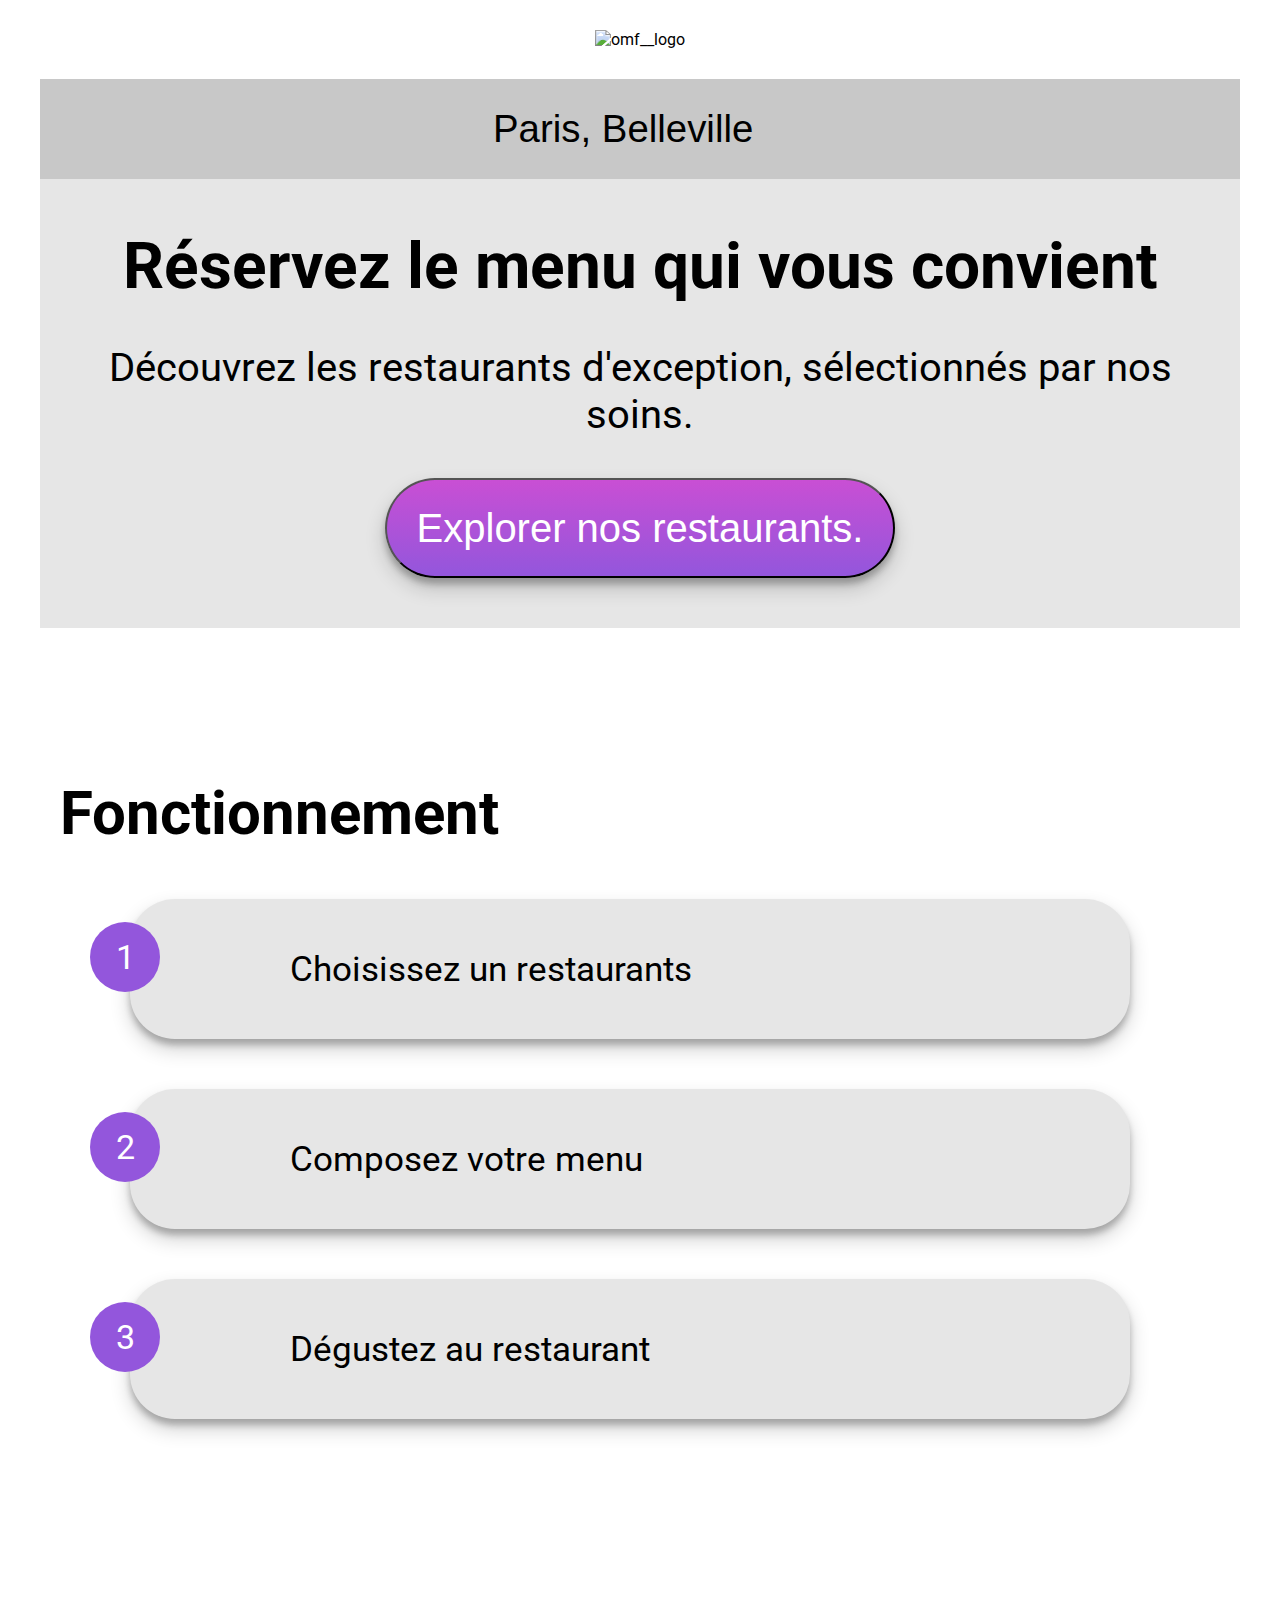
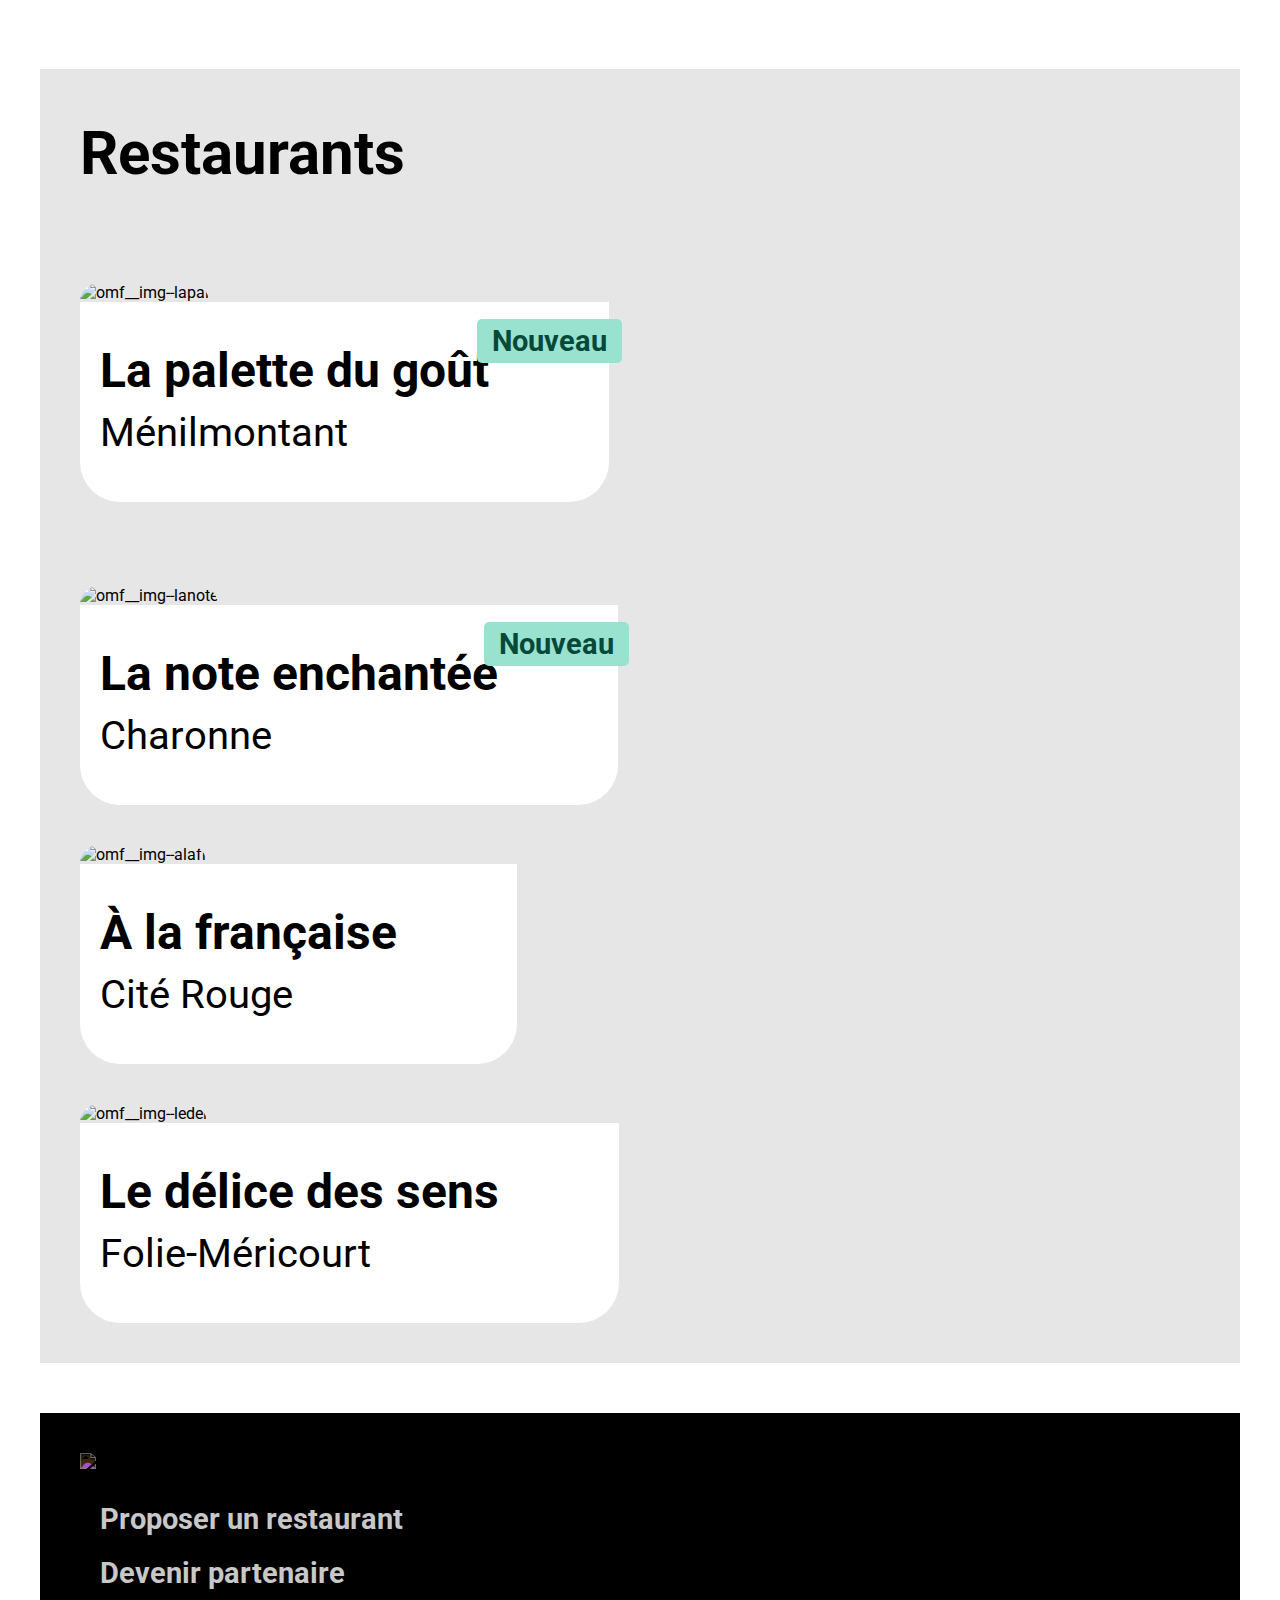
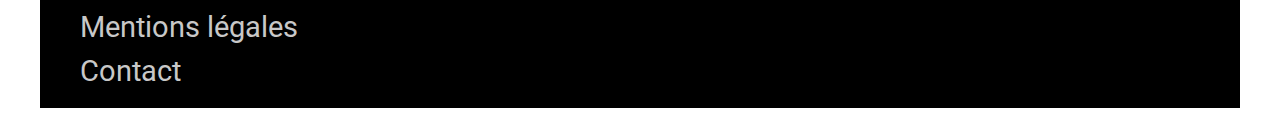
==== index.html @ 19881fb8 "M7 Avancement CSS animation accueil" ====
<!DOCTYPE html>
<html lang="fr">
    
    <head>
        <meta charset="utf-8" />
        <link rel="stylesheet" href="style.css" />
        <link href="https://fonts.googleapis.com/css2?family=Shrikhand&display=swap" rel="stylesheet">
        <link href="https://fonts.googleapis.com/css2?family=Roboto:wght@300;400;500;700&family=Shrikhand&display=swap" rel="stylesheet">
        <script src="https://kit.fontawesome.com/fff6ed6f98.js" crossorigin="anonymous"></script>
        <title>OhmyFood</title>
    </head>

<body>
    
    <header>
        <div class="omf__head">

            <div class="omf__logo">
                <img src="images\logo\ohmyfood.png" alt="omf__logo" class="omf__imglog--contain">
            </div>
            
            <div class="omf__head--back">
                <div class="omf__head--search">
                    <div class="omf__head--pointeur">
                        <id class="fas fa-map-marker-alt"></i>
                    </div>
                    <div class="omf__head--ville">
                        <form method="post" action="traitement.php">
                            <p class="rech"><input type="search" placeholder="Paris, Belleville" /></p>
                        </form>
                    </div>
                </div>

                <div class="omf__head--text1">
                    Réservez le menu qui vous convient
                </div>
            
                <div class="omf__head--text2">
                    Découvrez les restaurants d'exception, sélectionnés par nos soins.
                </div>
            
                <button class="omf__head--text3"> Explorer nos restaurants.</button>
            </div>
        </div>
    </header>
    <div class="loading_spinner">
        <i class="fas fa-coffee"></i>
        <i class="fas fa-spinner"></i>
    </div>



    <nav>
        <div class="omf__nav">
            
            <div class="omf__nav--fonctionnement">
                <h2> Fonctionnement</h2>
            </div>

            <div class="omf__nav--box">
                <div class="omf__nav--num">1</div>
                <div class="omf__nav--etiq">
                    <div class="omf__nav--picto"><i class="fas fa-mobile-alt"></i></div>
                    <div class="omf__nav--text">Choisissez un restaurants</div>
                </div>
            </div>

            <div class="omf__nav--box">
                <div class="omf__nav--num">2</div>
                <div class="omf__nav--etiq">
                    <div class="omf__nav--picto"><i class="fas fa-list-ul"></i></div>
                    <div class="omf__nav--text">Composez votre menu</div>
                </div>
            </div>

            <div class="omf__nav--box">
                <div class="omf__nav--num">3</div>
                <div class="omf__nav--etiq">
                    <div class="omf__nav--picto"><i class="fas fa-store"></i></div>
                    <div class="omf__nav--text">Dégustez au restaurant</div>
                </div>
            </div>

        </div>
    </nav>


    <section>
        <div class="omf__sect">

            <div class="omf__sect--restaurants">
                <h2>Restaurants</h2>
            </div>

            <div class="omf__sect--restos"><a href="1_la-palette-du-gout.html">

                <div class="omf__sect--img">
                    <div class="omf__sect--nouveau">Nouveau</div>
                    <img src="images\restaurants\jay-wennington-N_Y88TWmGwA-unsplash.jpg" alt="omf__img--lapal" class="omf__img--contain1"> 
                                     
                </div>

                <div class="omf__sect--infos">

                    <div class="omf__sect--description">
                        <div class="omf__sect--nom">La palette du goût</div>
                        <div class="omf__sect--lieu">Ménilmontant</div>
                    </div></a>

                    <div class="omf__sect--picto">
                        <div class="omf__picto--solid"><i class="fas fa-heart"></i></div>
                        <div class="omf__picto--regular"><i class="far fa-heart"></i></div>
                    </div>
                </div> 

            </div>


            <div class="omf__sect--restos"><a href="2_la-note-enchantee.html">

                <div class="omf__sect--img">
                    <div class="omf__sect--nouveau">Nouveau</div>  
                    <img src="images\restaurants\stil-u2Lp8tXIcjw-unsplash.jpg" alt="omf__img--lanote" class="omf__img--contain1">
                                      
                </div>

                <div class="omf__sect--infos">

                    <div class="omf__sect--description">
                        <div class="omf__sect--nom">La note enchantée</div>
                        <div class="omf__sect--lieu">Charonne</div>
                    </div></a>

                    <div class="omf__sect--picto">
                        <div class="omf__picto--solid"><i class="fas fa-heart"></i></div>
                        <div class="omf__picto--regular"><i class="far fa-heart"></i></div>
                    </div>
                </div>

            </div>


            <div class="omf__sect--restos"><a href="3_a-la-francaise.html">

                <div class="omf__sect--img">
                    <img src="images\restaurants\toa-heftiba-DQKerTsQwi0-unsplash.jpg" alt="omf__img--alafr" class="omf__img--contain1">
                </div>

                <div class="omf__sect--infos">

                    <div class="omf__sect--description">
                        <div class="omf__sect--nom">À la française</div>
                        <div class="omf__sect--lieu">Cité Rouge</div>
                    </div></a>

                    <div class="omf__sect--picto">
                        <div class="omf__picto--solid"><i class="fas fa-heart"></i></div>
                        <div class="omf__picto--regular"><i class="far fa-heart"></i></div>
                    </div>
                </div>

            </div>


            <div class="omf__sect--restos"><a href="4_le-delice-des-sens.html">

                <div class="omf__sect--img">
                    <img src="images\restaurants\louis-hansel-shotsoflouis-qNBGVyOCY8Q-unsplash.jpg" alt="omf__img--ledel" class="omf__img--contain1">
                </div>

                <div class="omf__sect--infos">

                    <div class="omf__sect--description">
                        <div class="omf__sect--nom">Le délice des sens</div>
                        <div class="omf__sect--lieu">Folie-Méricourt</div>
                    </div></a>

                    <div class="omf__sect--picto">
                        <div class="omf__picto--solid"><i class="fas fa-heart"></i></div>
                        <div class="omf__picto--regular"><i class="far fa-heart"></i></div>
                    </div>

                </div>

            </div>

        </div>
    </section>
    
    
    <footer>
        <div class="omf__footer">
            
            <div class="omf__logo--footer">
                <img src="images\logo\ohmyfood@2x.svg" alt="omf__logo" class="omf__imglog--contain1">
            </div>

            <div class="omf__footer--propose">
                <div class="omf_footer--picto"><i class="fas fa-utensils"></i></div>
                <div class="omf_footer--text1">Proposer un restaurant</div>
            </div>

            <div class="omf__footer--partener">
                <div class="omf_footer--picto"><i class="fas fa-hands-helping"></i></div>
                <div class="omf_footer--text1">Devenir partenaire</div>
            </div>

            <div class="omf_footer--text">Mentions légales</div>

            <div>
                <a href="mailto:christophe.ordonnaud@gmail.com?subject=contact" class="omf_footer--text">Contact</a>
            </div>
        
        
        </div>



    </footer>
</body>
</html>
---- style.css ----
body{
        display: flex;
        flex-direction: column;
        
        max-width:100%;
        margin: 0px;
        padding: 20px 40px;
        font-family:'Roboto', sans-serif;
    }

/* ----------- iPhone 6+, 7+ and 8+ ----------- */

/* Portrait and Landscape 

@media only screen 
  and (min-device-width: 320px) 
  and (max-device-width: 480px) 
  {*/
      :root{
          --search-bar-clr: rgb(200, 200, 200);
          --header-back-clr: rgb(230, 230, 230);
          --butt-back-clr: #9356DC;
          --hover-back-clr: #e2cfe7;
          --select-back-clr :#99E2D0;
          --select-txt-clr :#054938;
        }
        
.loading_spinner{
    position:relative;
    z-index: 1;
    display:flex;
    flex-direction:row ; 
    justify-content: center;
    align-items:center;
    width:100%;
    /*height:100px; */
    /* border-radius: 100px; */
    /* margin: 0px 0px 0px 0px; */
    box-shadow: 10px 10px 40px rgba(0,0,0,0.30), 10px 10px 40px rgba(0,0,0,0.22);
  }
  .fa-coffee{
    position: absolute;
    z-index: 3;
    opacity:1;
    color: #9356DC;
    font-size: 6rem;
    transform: scale(1);
    transition: 1s ease-in-out;
    animation: anim-scale 2s infinite ease-in-out;
  }
  .fa-spinner{ 
    position: absolute;
    z-index: 2;
    color: #e2cfe7;
    opacity:1;
    font-size: 20rem;
    transform: rotate (0deg);
    animation: anim-rotate 2s infinite linear;
  }
  
  @keyframes anim-rotate {
    0% {
      transform: rotate(0);
    }
    100% {
      transform: rotate(360deg);
    }
  }
  @keyframes anim-scale {
    0% {
      transform: scale(.6);
    }
    50% {
      transform: scale(1);;
  }
    
    100% {
      transform: scale(.6);
    }
  }

        .omf__head .omf__head--back {
            display:flex;
            flex-direction:column;
            justify-content: center;
            align-content: center;
            align-items: center;
            width: 100%;
        }
        .omf__head--back{
            background-color: var(--header-back-clr);
        }
        .omf__logo{
            display:flex;
            flex-direction:row; 
            justify-content: center;
            padding:10px 0px;
            margin-bottom: 20px;
        }
        .omf__head--search{
            background-color : var(--search-bar-clr);
            display:flex;
            flex-direction:row;
            justify-content: center;
            align-content: center;
            align-items: center;
            width: 100%;
            height:100px;
        }
        .omf__head--pointeur {
            display:flex; 
            flex-direction:row; 
            justify-content: flex-end;
            align-items: center;
            font-size: 2.4rem;
            width: 200px;
            padding:0px 0px;
            margin:0px;
        }
        input {
            width: 75%;
            font-size: 2.4rem;
            border: none;
            background-color : var(--search-bar-clr);
            padding:0px 20px;
            margin: 0px 20px;
        
        }
        ::placeholder {
            color:#000;
            align-items: center;
            
        }
        .omf__head--text1{
            font-size: 4rem;
            font-weight: bold;
            height:min-content;
            text-align: center;
            margin: 50px 20px 20px 20px;
            padding: 0px 50px;
        }
        .omf__head--text2{
            font-size: 2.5rem;
            text-align: center;
            margin: 20px;
            padding: 0px 20px;
        }
        button{
            font-size: 2.5rem;
            background: linear-gradient(0deg, var(--butt-back-clr),#c94fd4);
            color: #FFF;
            border-radius: 50px;
            width:max-content;
            height:100px;
            margin: 20px 20px 50px 20px;
            padding: 0px 30px;
            transition: all 300ms ease-in-out;
            box-shadow: 0 10px 20px rgba(0,0,0,0.19), 0 6px 6px rgba(0,0,0,0.23);
    
        }
        button:active{
            transform: scale(1.1);
        }






        .omf__nav{
            display:flex;
            flex-flow:column wrap;
            justify-content:flex-start;
            align-content:flex-start;
            align-items:flex-start;
            width: 100%;
            margin: 100px 0px 100px 0px;
            padding: 0px 20px;
        }
        .omf__nav--fonctionnement{
            font-size: 2.5rem;
        }
        .omf__nav--box{
            display:flex;
            flex-flow:row wrap;
            align-items:baseline;
            width:100%;
            margin: 0px 0px 50px 0px;
        }
        .omf__nav--num {
            position:relative;
            left:30px;
            z-index: 1;
            display:flex; 
            flex-direction:row; 
            justify-content: center;
            align-items: center;
            font-size: 2.1rem;
            width:70px;
            height:70px;
            background-color: var(--butt-back-clr);
            border-radius: 35px;
            color:#FFF;


        }
        .omf__nav--etiq {
            position: relative;
            z-index: -1;
            display:flex; 
            flex-direction:row; 
            justify-content: flex-start;
            align-items: center;
            background-color: var(--header-back-clr);
            width:80%;
            border-radius: 45px;
            padding: 40px 20px;
            height:auto;
            color: grey;
            box-shadow: 0 10px 20px rgba(0,0,0,0.19), 0 6px 6px rgba(0,0,0,0.23);

        }
        .omf__nav--box:hover .omf__nav--etiq{
            background-color: var(--hover-back-clr);
            box-shadow: 0 19px 38px rgba(0,0,0,0.30), 0 15px 12px rgba(0,0,0,0.22);
        }
        .omf__nav--picto{ 
            display:flex; 
            flex-direction:row; 
            justify-content: center;
            align-items: center;
            font-size: 2.2rem;
            width:60px;
            height:60px;
            margin: 0px 40px 0px 40px;
            color: grey;
        }
        .omf__nav--box:hover .omf__nav--picto{
            color: var(--butt-back-clr);
        }
        .omf__nav--text{
            display:flex; 
            flex-direction:row; 
            justify-content: center;
            align-items: center;
            font-size: 2.2rem;
            color:#000;
        }






        .omf__sect{
            display:flex;
            flex-flow:column wrap;
            justify-content:flex-start;
            align-content:flex-start;
            align-items:flex-start;
            width: 100%;
            margin: 100px 40px 50px 0px;
            background-color: var(--header-back-clr);
        }
        
        .omf__sect--restaurants{
            font-size: 2.5rem;
            padding: 0px 0px 0px 40px;
        }
        .omf__sect--restos{
            padding: 0px 40px 40px 40px;
           
        }
        .omf__sect--img{ 
            padding: 0px 0px ;
            
        }
        .omf__sect--nouveau{
            position:relative;
            width: min-content;
            background-color: var(--select-back-clr ) ;
            color : var(--select-txt-clr );
            font-size: 1.8rem;
            font-weight: bold;
            border-radius: 5px;
            padding: 5px 15px 5px 15px;
            z-index: 2;
            top:80px;
            Left: 75%;
        }
        a {
            text-decoration: none;
            color: #000;
        }
        .omf__img--contain1{
            position:relative;
            z-index: 1;
            width:100%;
            height:500px;
            object-fit:cover;
            object-position: 50% 62%;
            border-top-left-radius: 40px;
            border-top-right-radius: 40px;
        }
        .omf__sect--infos{
            display:flex;
            flex-flow:row wrap;
            justify-content:space-between;
            align-content:flex-start;
            align-items:baseline;
            width: 100%;
            height:200px;
            background-color: #FFF;
            padding: 0px 20px 10px -20px;
            border-bottom-left-radius: 40px;
            border-bottom-right-radius: 40px;
        }
        .omf__sect--description{
            display:flex;
            flex-flow:column wrap;
            justify-content:space-around;
            width: 100%;
            padding: 40px 0px 10px 20px;
        }
        .omf__sect--nom{
            font-size: 3rem;
            font-weight:bold;
        }
        .omf__sect--lieu{
            font-size: 2.5rem;
            padding: 10px 0px 0px 0px;
        }





        .omf__sect--picto{
            position:relative;
            z-index: 1;
            display:flex;  
            flex-direction:row ; 
            justify-content: center;
            align-items:center; 
            width:100px;
            height:auto;
            margin: 0px 20px 0px 0px;
          
        }
        .omf__picto--solid{
            position: absolute;
            z-index: 3;
            font-size: 3rem;
            color:var(--butt-back-clr);
            opacity:0;
            transition: all 500ms ease-in-out;
            
        }
        .omf__picto--regular{
            position: absolute;
            z-index: 2;
            font-size: 3rem;
            color: rgb(160, 160, 160) ;/*var(--search-bar-clr) */
            opacity:1;
            transition: all 500ms ease-in-out;
        }
        .omf__sect--picto:hover .omf__picto--regular{
            opacity: 0;
            
        }
        .omf__sect--picto:hover .omf__picto--solid{
            opacity: 1;
            
        }





        .omf__footer{
            display:flex;
            flex-flow:column wrap;
            justify-content:flex-start;
            align-content:flex-start;
            align-items:flex-start;
            width: 100%;
            margin: 0px 40px 0px 0px;
            padding-top: 20px;
            padding-bottom: 20px;
            background-color: #000;
            color:#FFF;
        }
        .omf__imglog--contain1{
            padding: 20px 0px 20px 40px;
            filter: invert(1);
        }
        .omf_footer--picto{
            color:var(--search-bar-clr);
            font-size: 1.8rem;
            width: min-content;
            height:min-content;

        }
        .omf__footer--propose {
            font-size: 2rem;
            display:flex;
            flex-flow:row wrap;
            justify-content:baseline;
            align-items: center;
            padding: 5px 40px;
        }
        .omf__footer--partener{
            font-size: 2rem;
            display:flex;
            flex-flow:row wrap;
            justify-content:baseline;
            align-items: center;
            padding: 5px 40px;
        }
        .omf_footer--text1 {
            color:var(--search-bar-clr);
            font-size: 1.8rem;
            font-weight: bold;
            padding: 5px 20px;
        }
        .omf_footer--text {
            color:var(--search-bar-clr);
            font-size: 1.8rem;
            padding: 10px 40px;
        }


       
        
        /*.omf__head--menu{
            display:flex;
            flex-direction:row;
            width: 100%;
            height: auto;
        }
        .omf__header--return{
            z-index: -2;
        }
        .omf__entete--menu{
            display:flex;
            flex-direction:row;
            width: 100%;
            height: auto;
            justify-content:space-around;
            align-items:center;
        
         }
         .omf__entete--nom{
            width: 100%;
            font-family:'Shrikhand', sans-serif;
        }
        .omf__sect--picto{
            display:flex;
            flex-direction:row;
            width: 100%;
            height: 100px;
            justify-content:space-around;
            align-items:center;
        
        */
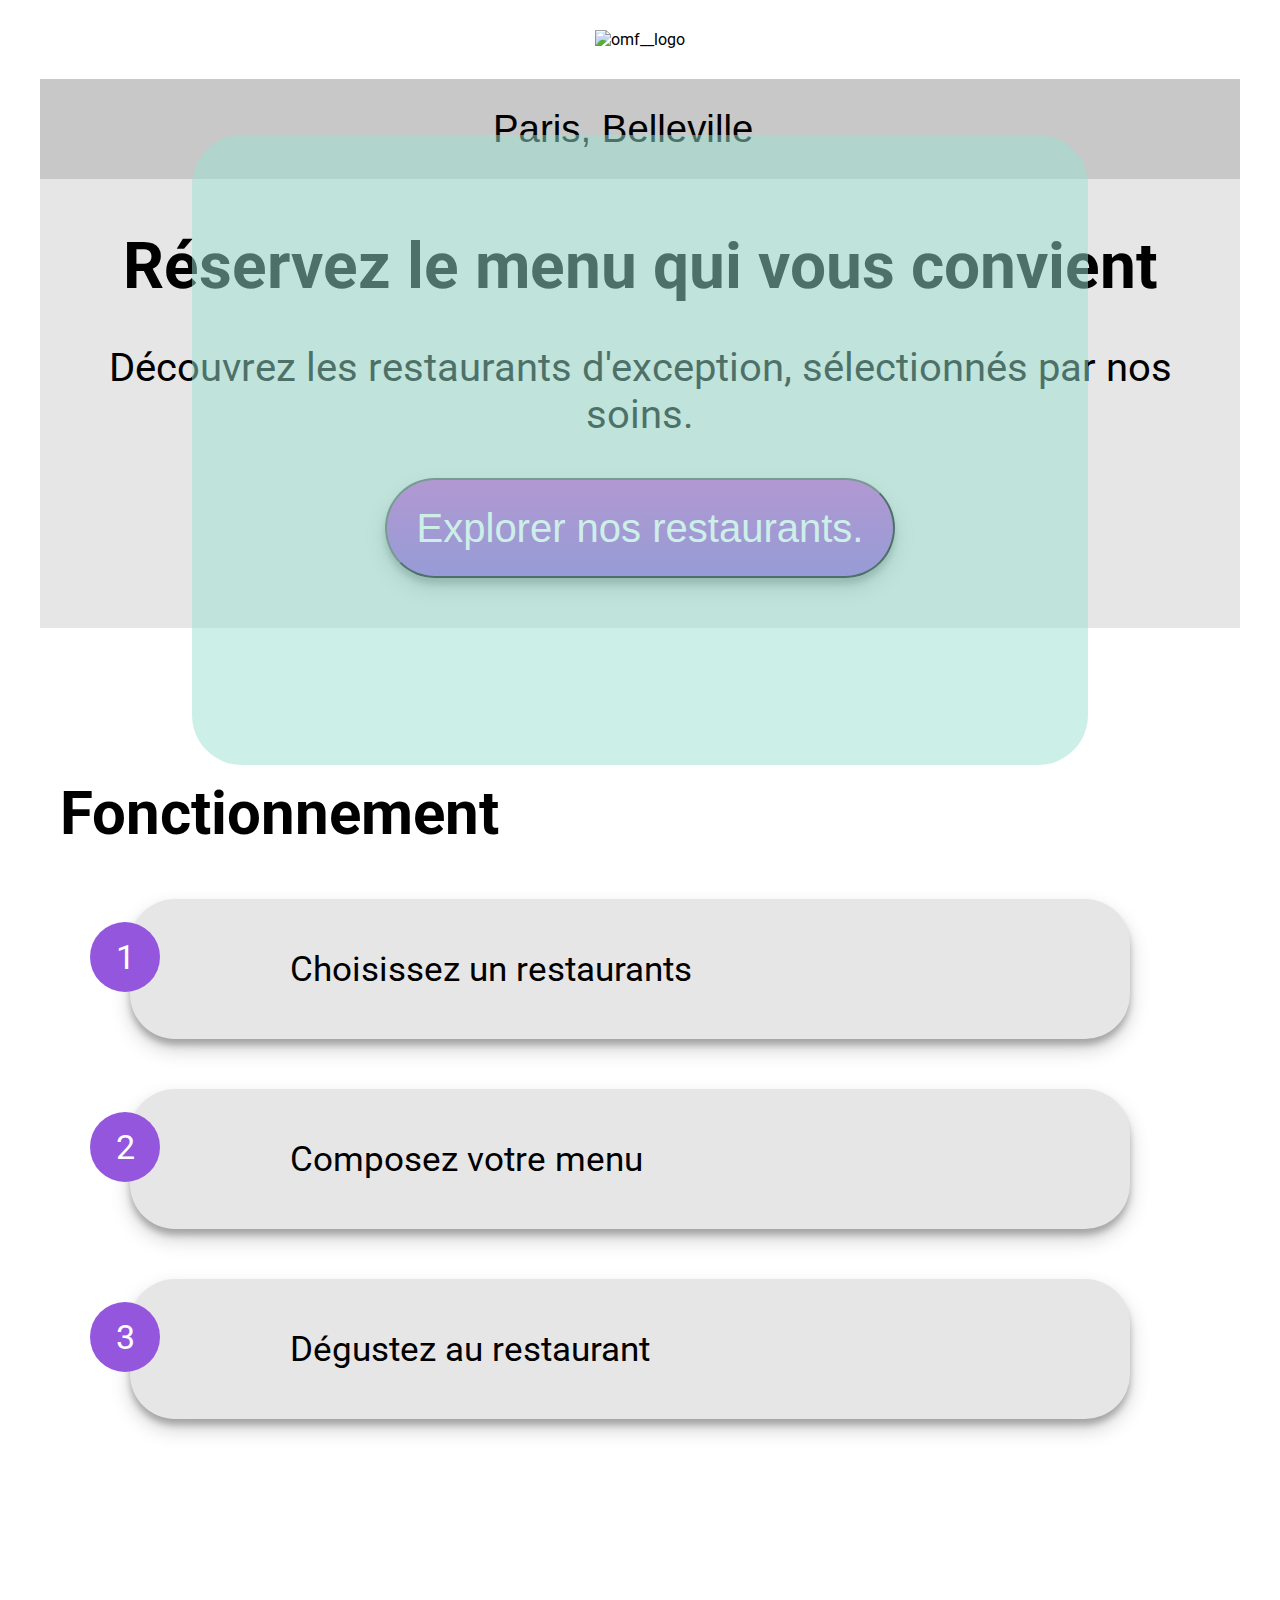
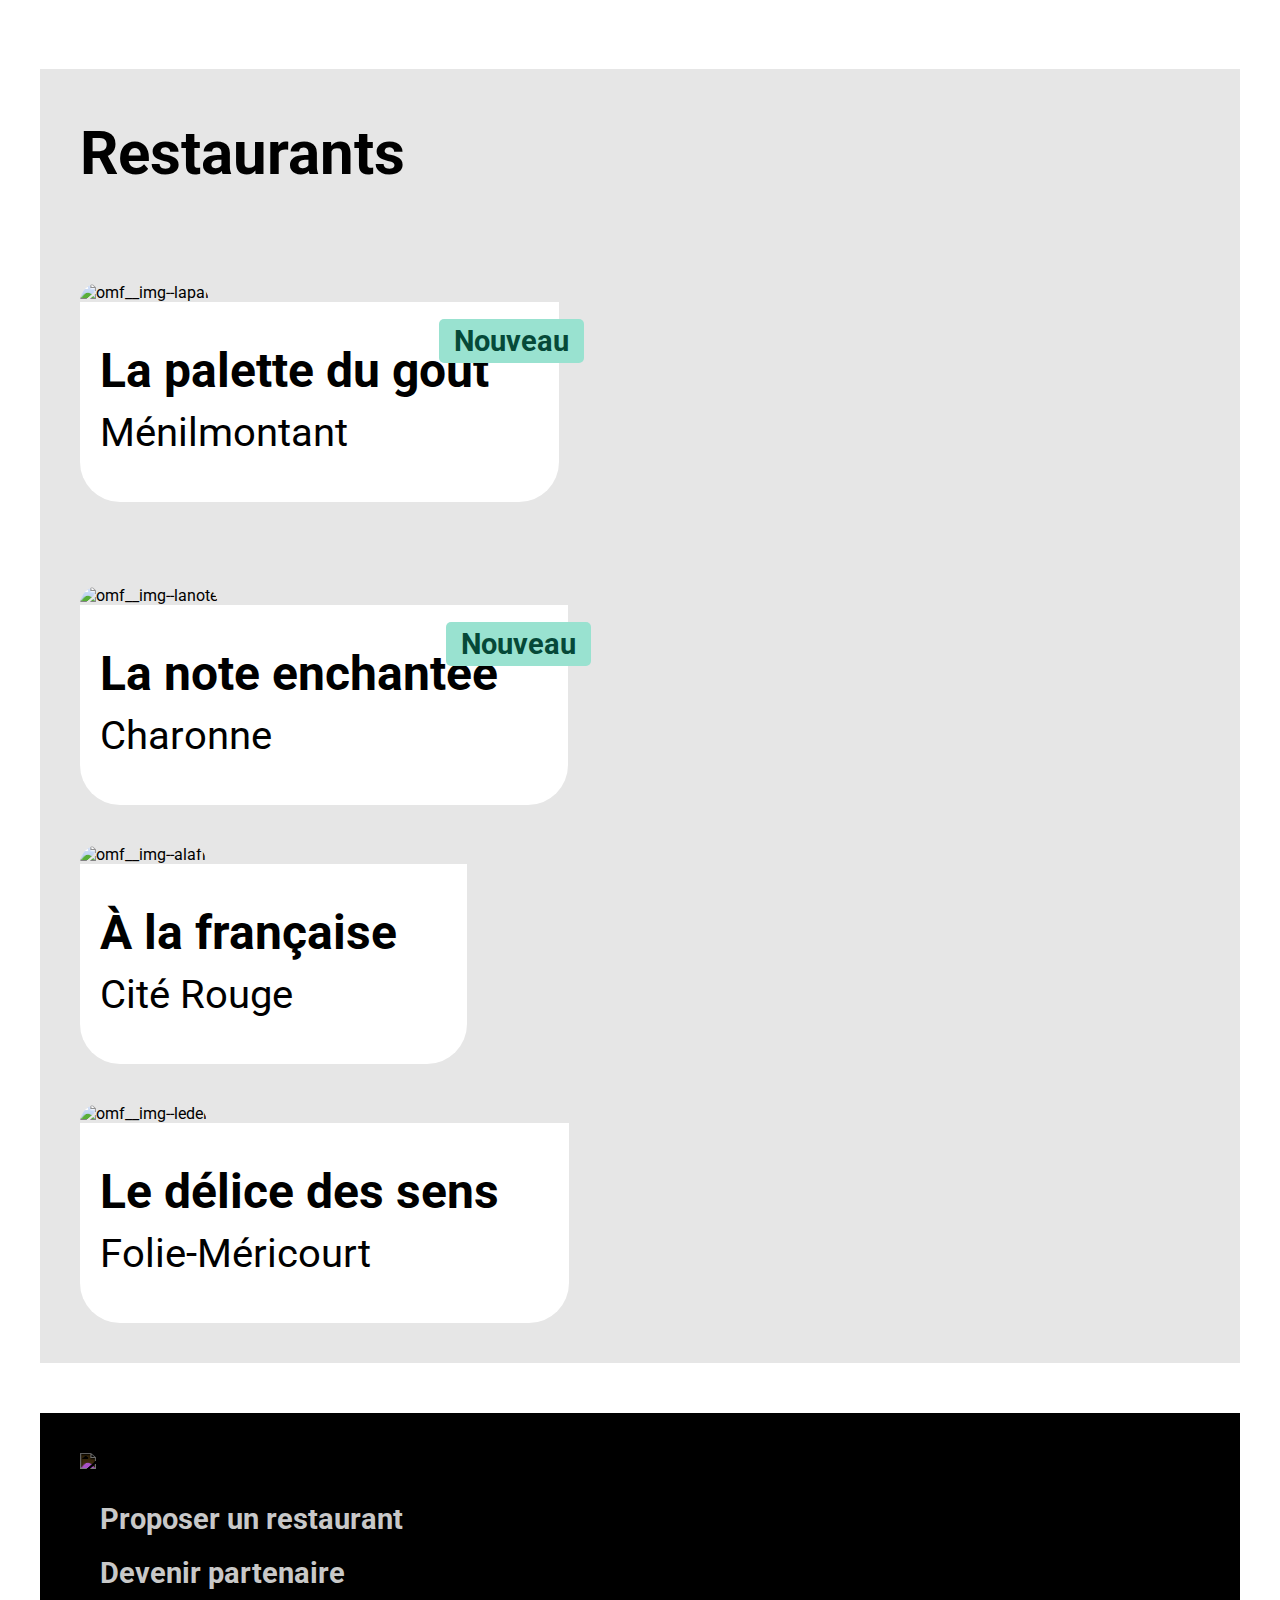
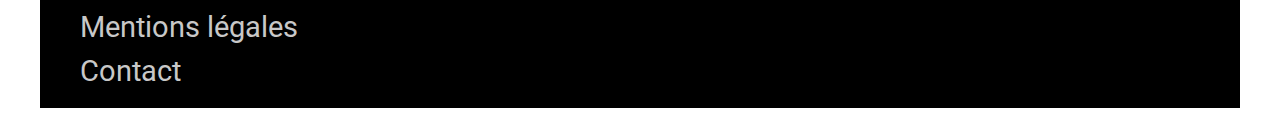
==== commit 75055299: "M7 CSS Accueil" ====
--- a/index.html
+++ b/index.html
@@ -44,6 +44,7 @@
         </div>
     </header>
     <div class="loading_spinner">
+        <div class="omf__spinner--bckgd"></div>
         <i class="fas fa-coffee"></i>
         <i class="fas fa-spinner"></i>
     </div>
--- a/style.css
+++ b/style.css
@@ -16,452 +16,472 @@
   and (min-device-width: 320px) 
   and (max-device-width: 480px) 
   {*/
-      :root{
-          --search-bar-clr: rgb(200, 200, 200);
-          --header-back-clr: rgb(230, 230, 230);
-          --butt-back-clr: #9356DC;
-          --hover-back-clr: #e2cfe7;
-          --select-back-clr :#99E2D0;
-          --select-txt-clr :#054938;
-        }
+:root{
+    
+        --search-bar-clr: rgb(200, 200, 200);
+        --header-back-clr: rgb(230, 230, 230);
+        --butt-back-clr: #9356DC;
+        --hover-back-clr: #e2cfe7;
+        --select-back-clr :#99E2D0;
+        --select-txt-clr :#054938;
+      }     
         
 .loading_spinner{
-    position:relative;
-    z-index: 1;
-    display:flex;
+    position:fixed;
+    top:0%;
+    left:0%;
+    z-index: 5;
+    display:flex;
+    width:100%;
+    height:100%;
     flex-direction:row ; 
     justify-content: center;
     align-items:center;
-    width:100%;
-    /*height:100px; */
-    /* border-radius: 100px; */
-    /* margin: 0px 0px 0px 0px; */
-    box-shadow: 10px 10px 40px rgba(0,0,0,0.30), 10px 10px 40px rgba(0,0,0,0.22);
-  }
+    animation: anim-spin 2500ms forwards ease-in-out;
+}
+  .omf__spinner--bckgd{
+    display:flex;
+    position: absolute;
+    z-index:1 ;
+    width:70%;
+    height:70%;
+    border-radius: 50px;
+    background-color: var(--select-back-clr);
+    opacity:.5;
+}
   .fa-coffee{
     position: absolute;
-    z-index: 3;
+    z-index: 2;
     opacity:1;
     color: #9356DC;
     font-size: 6rem;
     transform: scale(1);
     transition: 1s ease-in-out;
     animation: anim-scale 2s infinite ease-in-out;
-  }
+}
   .fa-spinner{ 
     position: absolute;
-    z-index: 2;
+    z-index: 3;
     color: #e2cfe7;
     opacity:1;
     font-size: 20rem;
     transform: rotate (0deg);
-    animation: anim-rotate 2s infinite linear;
-  }
-  
-  @keyframes anim-rotate {
+    animation: anim-rotate 1300ms infinite linear;
+}
+@keyframes anim-spin {
+    0% {
+      transform: scale(0);
+    }
+    20%, 80% {
+        transform: scale(1);
+    }
+    100% {
+      transform: scale(0);
+    }
+}
+@keyframes anim-rotate {
     0% {
       transform: rotate(0);
     }
     100% {
       transform: rotate(360deg);
     }
-  }
-  @keyframes anim-scale {
+}
+@keyframes anim-scale {
     0% {
       transform: scale(.6);
     }
     50% {
-      transform: scale(1);;
-  }
-    
+      transform: scale(1);
+    }
     100% {
-      transform: scale(.6);
-    }
-  }
-
-        .omf__head .omf__head--back {
-            display:flex;
-            flex-direction:column;
-            justify-content: center;
-            align-content: center;
-            align-items: center;
-            width: 100%;
-        }
-        .omf__head--back{
-            background-color: var(--header-back-clr);
-        }
-        .omf__logo{
-            display:flex;
-            flex-direction:row; 
-            justify-content: center;
-            padding:10px 0px;
-            margin-bottom: 20px;
-        }
-        .omf__head--search{
-            background-color : var(--search-bar-clr);
-            display:flex;
-            flex-direction:row;
-            justify-content: center;
-            align-content: center;
-            align-items: center;
-            width: 100%;
-            height:100px;
-        }
-        .omf__head--pointeur {
-            display:flex; 
-            flex-direction:row; 
-            justify-content: flex-end;
-            align-items: center;
-            font-size: 2.4rem;
-            width: 200px;
-            padding:0px 0px;
-            margin:0px;
-        }
-        input {
-            width: 75%;
-            font-size: 2.4rem;
-            border: none;
-            background-color : var(--search-bar-clr);
-            padding:0px 20px;
-            margin: 0px 20px;
+         transform: scale(.6);
+    }
+}
+.omf__head .omf__head--back {
+    display:flex;
+    flex-direction:column;
+    justify-content: center;
+    align-content: center;
+    align-items: center;
+    width: 100%;
+}
+.omf__head--back{
+    background-color: var(--header-back-clr);
+}
+.omf__logo{
+    display:flex;
+    flex-direction:row; 
+    justify-content: center;
+    padding:10px 0px;
+    margin-bottom: 20px;
+}
+.omf__head--search{
+    background-color : var(--search-bar-clr);
+    display:flex;
+    flex-direction:row;
+    justify-content: center;
+    align-content: center;
+    align-items: center;
+    width: 100%;
+    height:100px;
+}
+.omf__head--pointeur {
+    display:flex; 
+    flex-direction:row; 
+    justify-content: flex-end;
+    align-items: center;
+    font-size: 2.4rem;
+    width: 200px;
+    padding:0px 0px;
+    margin:0px;
+}
+input {
+    width: 75%;
+    font-size: 2.4rem;
+    border: none;
+    background-color : var(--search-bar-clr);
+    padding:0px 20px;
+    margin: 0px 20px;
+
+}
+::placeholder {
+    color:#000;
+    align-items: center;
+    
+}
+.omf__head--text1{
+    font-size: 4rem;
+    font-weight: bold;
+    height:min-content;
+    text-align: center;
+    margin: 50px 20px 20px 20px;
+    padding: 0px 50px;
+}
+.omf__head--text2{
+    font-size: 2.5rem;
+    text-align: center;
+    margin: 20px;
+    padding: 0px 20px;
+}
+button{
+    font-size: 2.5rem;
+    background: linear-gradient(0deg, var(--butt-back-clr),#c94fd4);
+    color: #FFF;
+    border-radius: 50px;
+    width:max-content;
+    height:100px;
+    margin: 20px 20px 50px 20px;
+    padding: 0px 30px;
+    transition: all 300ms ease-in-out;
+    box-shadow: 0 10px 20px rgba(0,0,0,0.19), 0 6px 6px rgba(0,0,0,0.23);
+
+}
+button:active{
+    transform: scale(1.1);
+}
+
+
+
+
+
+
+.omf__nav{
+    display:flex;
+    flex-flow:column wrap;
+    justify-content:flex-start;
+    align-content:flex-start;
+    align-items:flex-start;
+    width: 100%;
+    margin: 100px 0px 100px 0px;
+    padding: 0px 20px;
+}
+.omf__nav--fonctionnement{
+    font-size: 2.5rem;
+}
+.omf__nav--box{
+    display:flex;
+    flex-flow:row wrap;
+    align-items:baseline;
+    width:100%;
+    margin: 0px 0px 50px 0px;
+}
+.omf__nav--num {
+    position:relative;
+    left:30px;
+    z-index: 1;
+    display:flex; 
+    flex-direction:row; 
+    justify-content: center;
+    align-items: center;
+    font-size: 2.1rem;
+    width:70px;
+    height:70px;
+    background-color: var(--butt-back-clr);
+    border-radius: 35px;
+    color:#FFF;
+
+
+}
+.omf__nav--etiq {
+    position: relative;
+    z-index: -1;
+    display:flex; 
+    flex-direction:row; 
+    justify-content: flex-start;
+    align-items: center;
+    background-color: var(--header-back-clr);
+    width:80%;
+    border-radius: 45px;
+    padding: 40px 20px;
+    height:auto;
+    color: grey;
+    box-shadow: 0 10px 20px rgba(0,0,0,0.19), 0 6px 6px rgba(0,0,0,0.23);
+
+}
+.omf__nav--box:hover .omf__nav--etiq{
+    background-color: var(--hover-back-clr);
+    box-shadow: 0 19px 38px rgba(0,0,0,0.30), 0 15px 12px rgba(0,0,0,0.22);
+}
+.omf__nav--picto{ 
+    display:flex; 
+    flex-direction:row; 
+    justify-content: center;
+    align-items: center;
+    font-size: 2.2rem;
+    width:60px;
+    height:60px;
+    margin: 0px 40px 0px 40px;
+    color: grey;
+}
+.omf__nav--box:hover .omf__nav--picto{
+    color: var(--butt-back-clr);
+}
+.omf__nav--text{
+    display:flex; 
+    flex-direction:row; 
+    justify-content: center;
+    align-items: center;
+    font-size: 2.2rem;
+    color:#000;
+}
+
+
+
+
+
+
+.omf__sect{
+    display:flex;
+    flex-flow:column wrap;
+    justify-content:flex-start;
+    align-content:flex-start;
+    align-items:flex-start;
+    width: 100%;
+    margin: 100px 40px 50px 0px;
+    background-color: var(--header-back-clr);
+}
+
+.omf__sect--restaurants{
+    font-size: 2.5rem;
+    padding: 0px 0px 0px 40px;
+}
+.omf__sect--restos{
+    padding: 0px 40px 40px 40px;
+   
+}
+.omf__sect--img{ 
+    padding: 0px 0px ;
+    
+}
+.omf__sect--nouveau{
+    position:relative;
+    width: min-content;
+    background-color: var(--select-back-clr ) ;
+    color : var(--select-txt-clr );
+    font-size: 1.8rem;
+    font-weight: bold;
+    border-radius: 5px;
+    padding: 5px 15px 5px 15px;
+    z-index: 2;
+    top:80px;
+    Left: 75%;
+}
+a {
+    text-decoration: none;
+    color: #000;
+}
+.omf__img--contain1{
+    position:relative;
+    z-index: 1;
+    width:100%;
+    height:500px;
+    object-fit:cover;
+    object-position: 50% 62%;
+    border-top-left-radius: 40px;
+    border-top-right-radius: 40px;
+}
+.omf__sect--infos{
+    display:flex;
+    flex-flow:row wrap;
+    justify-content:space-between;
+    align-content:flex-start;
+    align-items:baseline;
+    width: 100%;
+    height:200px;
+    background-color: #FFF;
+    padding: 0px 20px 10px -20px;
+    border-bottom-left-radius: 40px;
+    border-bottom-right-radius: 40px;
+}
+.omf__sect--description{
+    display:flex;
+    flex-flow:column wrap;
+    justify-content:space-around;
+    width: 100%;
+    padding: 40px 0px 10px 20px;
+}
+.omf__sect--nom{
+    font-size: 3rem;
+    font-weight:bold;
+}
+.omf__sect--lieu{
+    font-size: 2.5rem;
+    padding: 10px 0px 0px 0px;
+}
+
+.omf__sect--picto{
+    position:relative;
+    z-index: 1;
+    top: 0%;
+    left:0%;
+    display:flex;  
+    flex-direction:row ; 
+    justify-content: center;
+    align-items:center; 
+    width: 50px;
+    height:auto;
+    margin: 0px 20px 0px 0px;
+  
+}
+.omf__picto--solid{
+    position: absolute;
+    z-index: 3;
+    font-size: 3rem;
+    color:var(--butt-back-clr);
+    opacity:0;
+    transition: all 500ms ease-in-out;
+    
+}
+.omf__picto--regular{
+    position: absolute;
+    z-index: 2;
+    font-size: 3rem;
+    color: rgb(160, 160, 160) ;/*var(--search-bar-clr) */
+    opacity:1;
+    transition: all 500ms ease-in-out;
+}
+.omf__sect--picto:hover .omf__picto--regular{
+    opacity: 0;
+    
+}
+.omf__sect--picto:hover .omf__picto--solid{
+    opacity: 1;
+    
+}
+
+
+
+
+
+.omf__footer{
+    display:flex;
+    flex-flow:column wrap;
+    justify-content:flex-start;
+    align-content:flex-start;
+    align-items:flex-start;
+    width: 100%;
+    margin: 0px 40px 0px 0px;
+    padding-top: 20px;
+    padding-bottom: 20px;
+    background-color: #000;
+    color:#FFF;
+}
+.omf__imglog--contain1{
+    padding: 20px 0px 20px 40px;
+    filter: invert(1);
+}
+.omf_footer--picto{
+    color:var(--search-bar-clr);
+    font-size: 1.8rem;
+    width: min-content;
+    height:min-content;
+
+}
+.omf__footer--propose {
+    font-size: 2rem;
+    display:flex;
+    flex-flow:row wrap;
+    justify-content:baseline;
+    align-items: center;
+    padding: 5px 40px;
+}
+.omf__footer--partener{
+    font-size: 2rem;
+    display:flex;
+    flex-flow:row wrap;
+    justify-content:baseline;
+    align-items: center;
+    padding: 5px 40px;
+}
+.omf_footer--text1 {
+    color:var(--search-bar-clr);
+    font-size: 1.8rem;
+    font-weight: bold;
+    padding: 5px 20px;
+}
+.omf_footer--text {
+    color:var(--search-bar-clr);
+    font-size: 1.8rem;
+    padding: 10px 40px;
+}
+
+/* ------------------------MENU----------------------------------------- */
+
+
+.omf__head--menu{
+    display:flex;
+    flex-direction:row;
+    width: 100%;
+    height: auto;
+}
+.omf__header--return{
+    z-index: -2;
+}
+.omf__entete--menu{
+    display:flex;
+    flex-direction:row;
+    width: 100%;
+    height: auto;
+    justify-content:space-around;
+    align-items:center;
+
+ }
+ .omf__entete--nom{
+    width: 100%;
+    font-family:'Shrikhand', sans-serif;
+}
+.omf__sect--picto1{
+    display:flex;
+    flex-direction:row;
+    width: 100%;
+    height: 100px;
+    justify-content:space-around;
+    align-items:center;
+}
+
+
+
         
-        }
-        ::placeholder {
-            color:#000;
-            align-items: center;
-            
-        }
-        .omf__head--text1{
-            font-size: 4rem;
-            font-weight: bold;
-            height:min-content;
-            text-align: center;
-            margin: 50px 20px 20px 20px;
-            padding: 0px 50px;
-        }
-        .omf__head--text2{
-            font-size: 2.5rem;
-            text-align: center;
-            margin: 20px;
-            padding: 0px 20px;
-        }
-        button{
-            font-size: 2.5rem;
-            background: linear-gradient(0deg, var(--butt-back-clr),#c94fd4);
-            color: #FFF;
-            border-radius: 50px;
-            width:max-content;
-            height:100px;
-            margin: 20px 20px 50px 20px;
-            padding: 0px 30px;
-            transition: all 300ms ease-in-out;
-            box-shadow: 0 10px 20px rgba(0,0,0,0.19), 0 6px 6px rgba(0,0,0,0.23);
-    
-        }
-        button:active{
-            transform: scale(1.1);
-        }
-
-
-
-
-
-
-        .omf__nav{
-            display:flex;
-            flex-flow:column wrap;
-            justify-content:flex-start;
-            align-content:flex-start;
-            align-items:flex-start;
-            width: 100%;
-            margin: 100px 0px 100px 0px;
-            padding: 0px 20px;
-        }
-        .omf__nav--fonctionnement{
-            font-size: 2.5rem;
-        }
-        .omf__nav--box{
-            display:flex;
-            flex-flow:row wrap;
-            align-items:baseline;
-            width:100%;
-            margin: 0px 0px 50px 0px;
-        }
-        .omf__nav--num {
-            position:relative;
-            left:30px;
-            z-index: 1;
-            display:flex; 
-            flex-direction:row; 
-            justify-content: center;
-            align-items: center;
-            font-size: 2.1rem;
-            width:70px;
-            height:70px;
-            background-color: var(--butt-back-clr);
-            border-radius: 35px;
-            color:#FFF;
-
-
-        }
-        .omf__nav--etiq {
-            position: relative;
-            z-index: -1;
-            display:flex; 
-            flex-direction:row; 
-            justify-content: flex-start;
-            align-items: center;
-            background-color: var(--header-back-clr);
-            width:80%;
-            border-radius: 45px;
-            padding: 40px 20px;
-            height:auto;
-            color: grey;
-            box-shadow: 0 10px 20px rgba(0,0,0,0.19), 0 6px 6px rgba(0,0,0,0.23);
-
-        }
-        .omf__nav--box:hover .omf__nav--etiq{
-            background-color: var(--hover-back-clr);
-            box-shadow: 0 19px 38px rgba(0,0,0,0.30), 0 15px 12px rgba(0,0,0,0.22);
-        }
-        .omf__nav--picto{ 
-            display:flex; 
-            flex-direction:row; 
-            justify-content: center;
-            align-items: center;
-            font-size: 2.2rem;
-            width:60px;
-            height:60px;
-            margin: 0px 40px 0px 40px;
-            color: grey;
-        }
-        .omf__nav--box:hover .omf__nav--picto{
-            color: var(--butt-back-clr);
-        }
-        .omf__nav--text{
-            display:flex; 
-            flex-direction:row; 
-            justify-content: center;
-            align-items: center;
-            font-size: 2.2rem;
-            color:#000;
-        }
-
-
-
-
-
-
-        .omf__sect{
-            display:flex;
-            flex-flow:column wrap;
-            justify-content:flex-start;
-            align-content:flex-start;
-            align-items:flex-start;
-            width: 100%;
-            margin: 100px 40px 50px 0px;
-            background-color: var(--header-back-clr);
-        }
-        
-        .omf__sect--restaurants{
-            font-size: 2.5rem;
-            padding: 0px 0px 0px 40px;
-        }
-        .omf__sect--restos{
-            padding: 0px 40px 40px 40px;
-           
-        }
-        .omf__sect--img{ 
-            padding: 0px 0px ;
-            
-        }
-        .omf__sect--nouveau{
-            position:relative;
-            width: min-content;
-            background-color: var(--select-back-clr ) ;
-            color : var(--select-txt-clr );
-            font-size: 1.8rem;
-            font-weight: bold;
-            border-radius: 5px;
-            padding: 5px 15px 5px 15px;
-            z-index: 2;
-            top:80px;
-            Left: 75%;
-        }
-        a {
-            text-decoration: none;
-            color: #000;
-        }
-        .omf__img--contain1{
-            position:relative;
-            z-index: 1;
-            width:100%;
-            height:500px;
-            object-fit:cover;
-            object-position: 50% 62%;
-            border-top-left-radius: 40px;
-            border-top-right-radius: 40px;
-        }
-        .omf__sect--infos{
-            display:flex;
-            flex-flow:row wrap;
-            justify-content:space-between;
-            align-content:flex-start;
-            align-items:baseline;
-            width: 100%;
-            height:200px;
-            background-color: #FFF;
-            padding: 0px 20px 10px -20px;
-            border-bottom-left-radius: 40px;
-            border-bottom-right-radius: 40px;
-        }
-        .omf__sect--description{
-            display:flex;
-            flex-flow:column wrap;
-            justify-content:space-around;
-            width: 100%;
-            padding: 40px 0px 10px 20px;
-        }
-        .omf__sect--nom{
-            font-size: 3rem;
-            font-weight:bold;
-        }
-        .omf__sect--lieu{
-            font-size: 2.5rem;
-            padding: 10px 0px 0px 0px;
-        }
-
-
-
-
-
-        .omf__sect--picto{
-            position:relative;
-            z-index: 1;
-            display:flex;  
-            flex-direction:row ; 
-            justify-content: center;
-            align-items:center; 
-            width:100px;
-            height:auto;
-            margin: 0px 20px 0px 0px;
-          
-        }
-        .omf__picto--solid{
-            position: absolute;
-            z-index: 3;
-            font-size: 3rem;
-            color:var(--butt-back-clr);
-            opacity:0;
-            transition: all 500ms ease-in-out;
-            
-        }
-        .omf__picto--regular{
-            position: absolute;
-            z-index: 2;
-            font-size: 3rem;
-            color: rgb(160, 160, 160) ;/*var(--search-bar-clr) */
-            opacity:1;
-            transition: all 500ms ease-in-out;
-        }
-        .omf__sect--picto:hover .omf__picto--regular{
-            opacity: 0;
-            
-        }
-        .omf__sect--picto:hover .omf__picto--solid{
-            opacity: 1;
-            
-        }
-
-
-
-
-
-        .omf__footer{
-            display:flex;
-            flex-flow:column wrap;
-            justify-content:flex-start;
-            align-content:flex-start;
-            align-items:flex-start;
-            width: 100%;
-            margin: 0px 40px 0px 0px;
-            padding-top: 20px;
-            padding-bottom: 20px;
-            background-color: #000;
-            color:#FFF;
-        }
-        .omf__imglog--contain1{
-            padding: 20px 0px 20px 40px;
-            filter: invert(1);
-        }
-        .omf_footer--picto{
-            color:var(--search-bar-clr);
-            font-size: 1.8rem;
-            width: min-content;
-            height:min-content;
-
-        }
-        .omf__footer--propose {
-            font-size: 2rem;
-            display:flex;
-            flex-flow:row wrap;
-            justify-content:baseline;
-            align-items: center;
-            padding: 5px 40px;
-        }
-        .omf__footer--partener{
-            font-size: 2rem;
-            display:flex;
-            flex-flow:row wrap;
-            justify-content:baseline;
-            align-items: center;
-            padding: 5px 40px;
-        }
-        .omf_footer--text1 {
-            color:var(--search-bar-clr);
-            font-size: 1.8rem;
-            font-weight: bold;
-            padding: 5px 20px;
-        }
-        .omf_footer--text {
-            color:var(--search-bar-clr);
-            font-size: 1.8rem;
-            padding: 10px 40px;
-        }
-
-
-       
-        
-        /*.omf__head--menu{
-            display:flex;
-            flex-direction:row;
-            width: 100%;
-            height: auto;
-        }
-        .omf__header--return{
-            z-index: -2;
-        }
-        .omf__entete--menu{
-            display:flex;
-            flex-direction:row;
-            width: 100%;
-            height: auto;
-            justify-content:space-around;
-            align-items:center;
-        
-         }
-         .omf__entete--nom{
-            width: 100%;
-            font-family:'Shrikhand', sans-serif;
-        }
-        .omf__sect--picto{
-            display:flex;
-            flex-direction:row;
-            width: 100%;
-            height: 100px;
-            justify-content:space-around;
-            align-items:center;
-        
-        */
     
     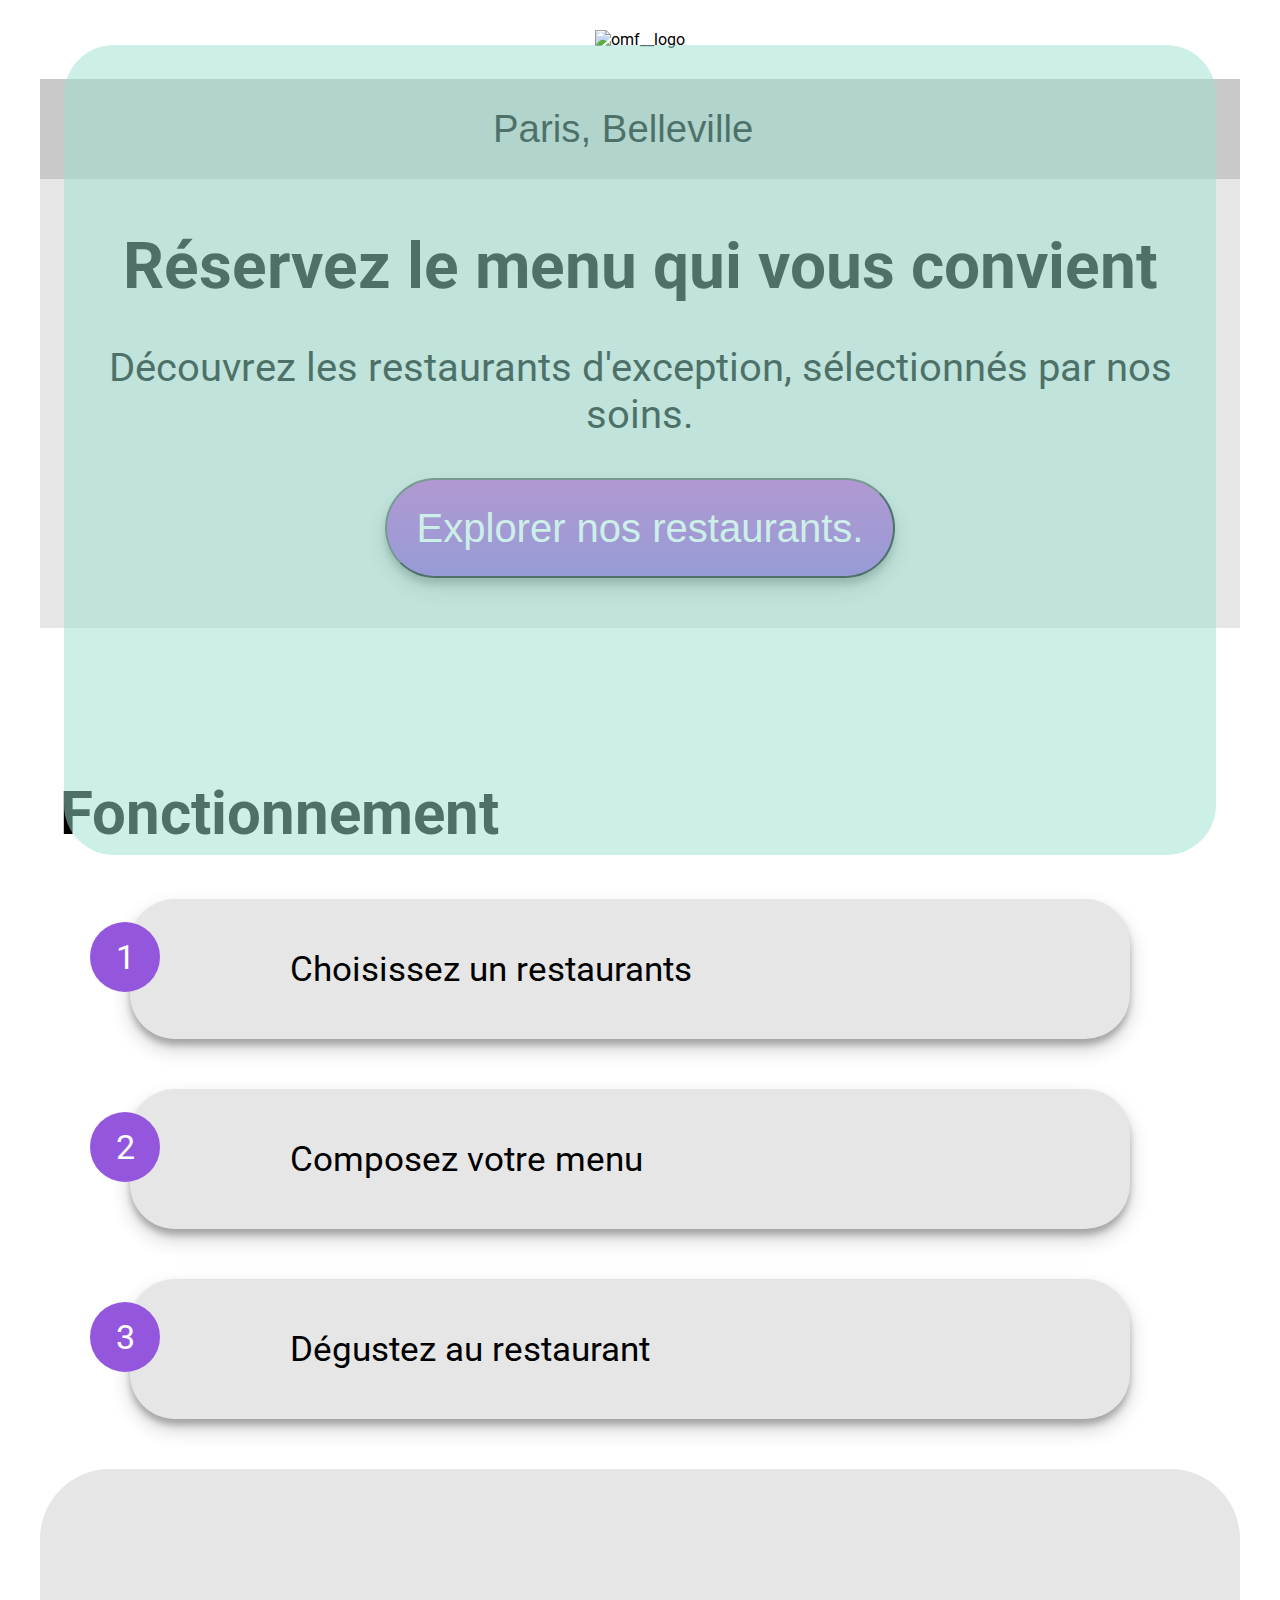
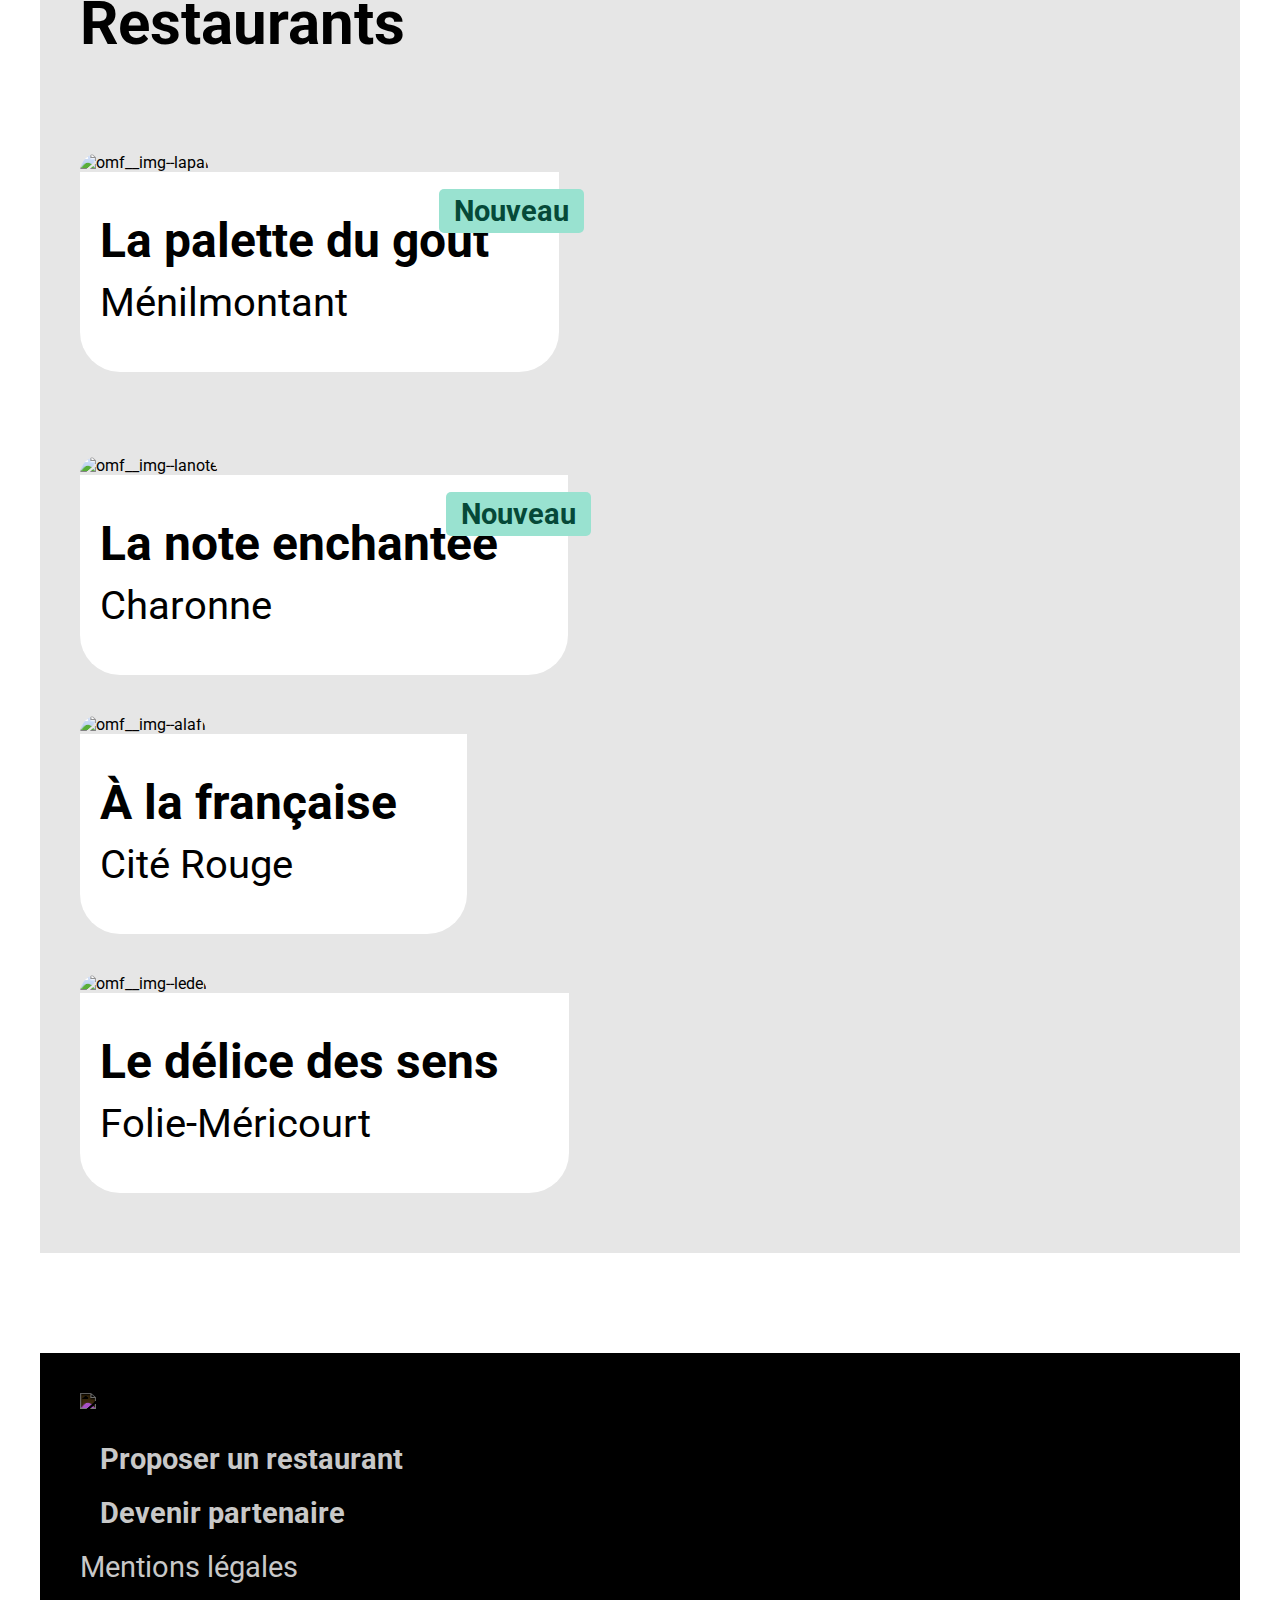
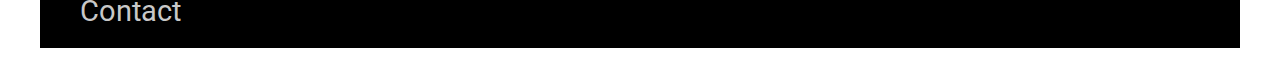
==== commit 8a86056b: "M7 Avancement CSS menu" ====
--- a/index.html
+++ b/index.html
@@ -43,6 +43,8 @@
             </div>
         </div>
     </header>
+
+
     <div class="loading_spinner">
         <div class="omf__spinner--bckgd"></div>
         <i class="fas fa-coffee"></i>
@@ -50,7 +52,6 @@
     </div>
 
 
-
     <nav>
         <div class="omf__nav">
             
--- a/style.css
+++ b/style.css
@@ -43,8 +43,8 @@
     display:flex;
     position: absolute;
     z-index:1 ;
-    width:70%;
-    height:70%;
+    width:90%;
+    height:90%;
     border-radius: 50px;
     background-color: var(--select-back-clr);
     opacity:.5;
@@ -98,6 +98,10 @@
          transform: scale(.6);
     }
 }
+
+
+
+
 .omf__head .omf__head--back {
     display:flex;
     flex-direction:column;
@@ -278,20 +282,20 @@
     align-content:flex-start;
     align-items:flex-start;
     width: 100%;
-    margin: 100px 40px 50px 0px;
+    margin: 70px 40px 20px 0px;
     background-color: var(--header-back-clr);
 }
 
 .omf__sect--restaurants{
     font-size: 2.5rem;
-    padding: 0px 0px 0px 40px;
+    padding: 0px 0px 0px 0px;
 }
 .omf__sect--restos{
-    padding: 0px 40px 40px 40px;
+    padding: 0px 0px 40px 0px;
    
 }
 .omf__sect--img{ 
-    padding: 0px 0px ;
+    padding: 0px 0px ;  
     
 }
 .omf__sect--nouveau{
@@ -450,13 +454,59 @@
 
 
 .omf__head--menu{
+    position: absolute;
+    z-index: 2;
     display:flex;
     flex-direction:row;
+    justify-content: flex-start;
+
     width: 100%;
     height: auto;
+    background: white;
 }
 .omf__header--return{
-    z-index: -2;
+    position:relative;
+    z-index: 4;
+    font-size: 3rem;
+    margin: 0px 0px 0px 40px;
+    padding-top: 10px;
+}
+.omf__logo1{
+    position:relative;
+    z-index: 3;
+    display: flex;
+    left:20%;
+    transform-origin: 50% 50%;
+    flex-direction: row;
+    align-items: center;
+    max-width:100%;
+}
+
+
+.omf__img--contain{
+    position:relative;
+    z-index: 1;
+    width:100%;
+    height:700px;
+    object-fit:cover;
+    object-position: 50% 40%;
+}
+
+
+
+
+section{
+    position:relative;
+    z-index: 2;
+    display: flex;
+    flex-direction: column ;
+    top:-100px;
+    max-width:100%;
+    height: auto;
+    background: var(--header-back-clr);
+    border-top-left-radius:70px;
+    border-top-right-radius:70px;
+    padding:  0px 40px 0px 40px;
 }
 .omf__entete--menu{
     display:flex;
@@ -465,23 +515,65 @@
     height: auto;
     justify-content:space-around;
     align-items:center;
-
- }
+}
  .omf__entete--nom{
     width: 100%;
     font-family:'Shrikhand', sans-serif;
+    font-size: 2.4rem;
 }
 .omf__sect--picto1{
     display:flex;
     flex-direction:row;
-    width: 100%;
+    width: 100px;
     height: 100px;
-    justify-content:space-around;
+    justify-content:center;
     align-items:center;
-}
-
-
-
-        
-    
-    +    padding-right: 40px;
+    
+}
+.omf__sect--picto1:hover .omf__picto--regular{
+    opacity: 0;
+    
+}
+.omf__sect--picto1:hover .omf__picto--solid{
+    opacity: 1;
+    
+}
+.omf__partie{ 
+    display:flex;
+    flex-direction:column;
+    max-width:100%;
+    height:auto;
+    font-size:2rem;
+}
+.omf__partie--titre{
+    padding: 5px 0px;
+
+}
+.omf__partie--underline{
+    width:100px;
+    height:7px;
+    margin: 5px 0px;
+    background-color: var(--select-back-clr);
+}
+
+.omf__partie--item{
+    
+    display:flex;
+    flex-direction:row;
+    width:100%;
+    height:auto;
+    padding: 20px 0px 20px 0px;
+    margin:20px 0px 20px 0px;
+    background :#FFF;
+    border-radius: 20px;
+
+}
+.omf__item--description{
+
+}
+
+
+
+
+
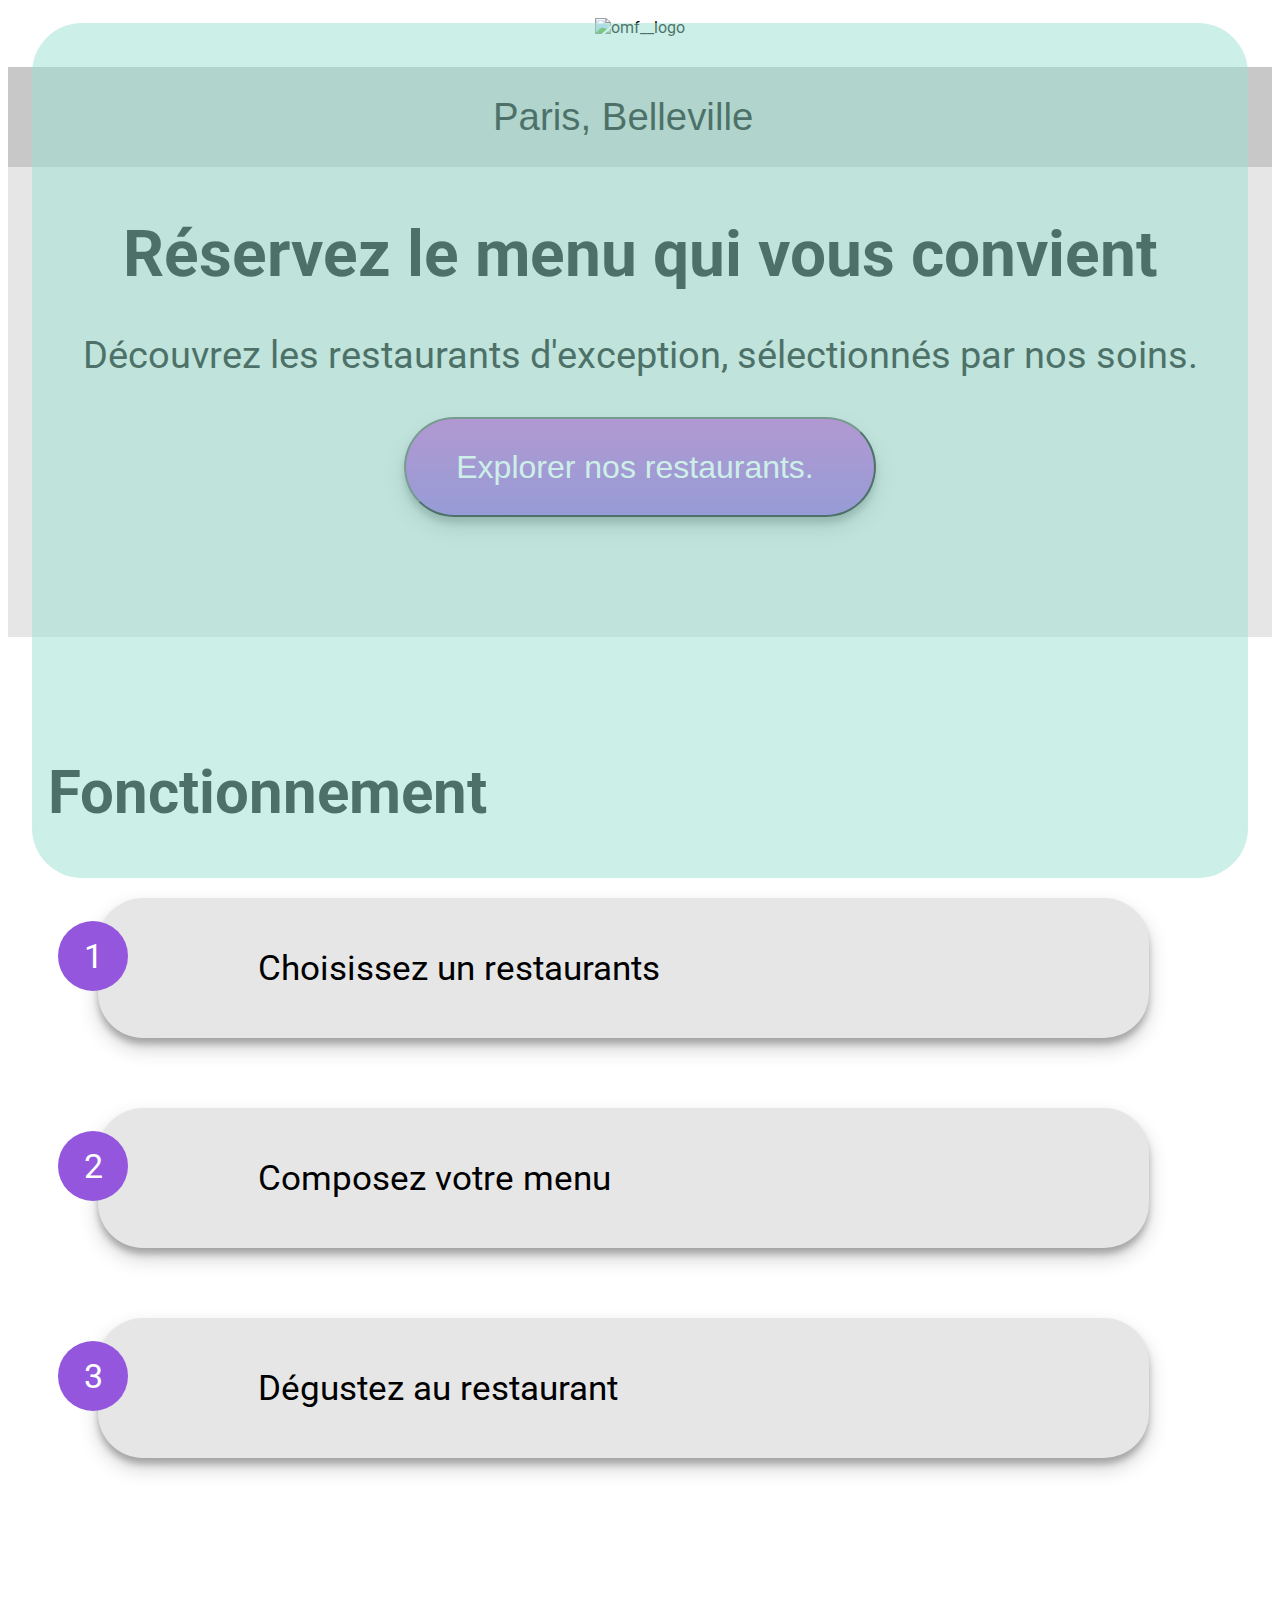
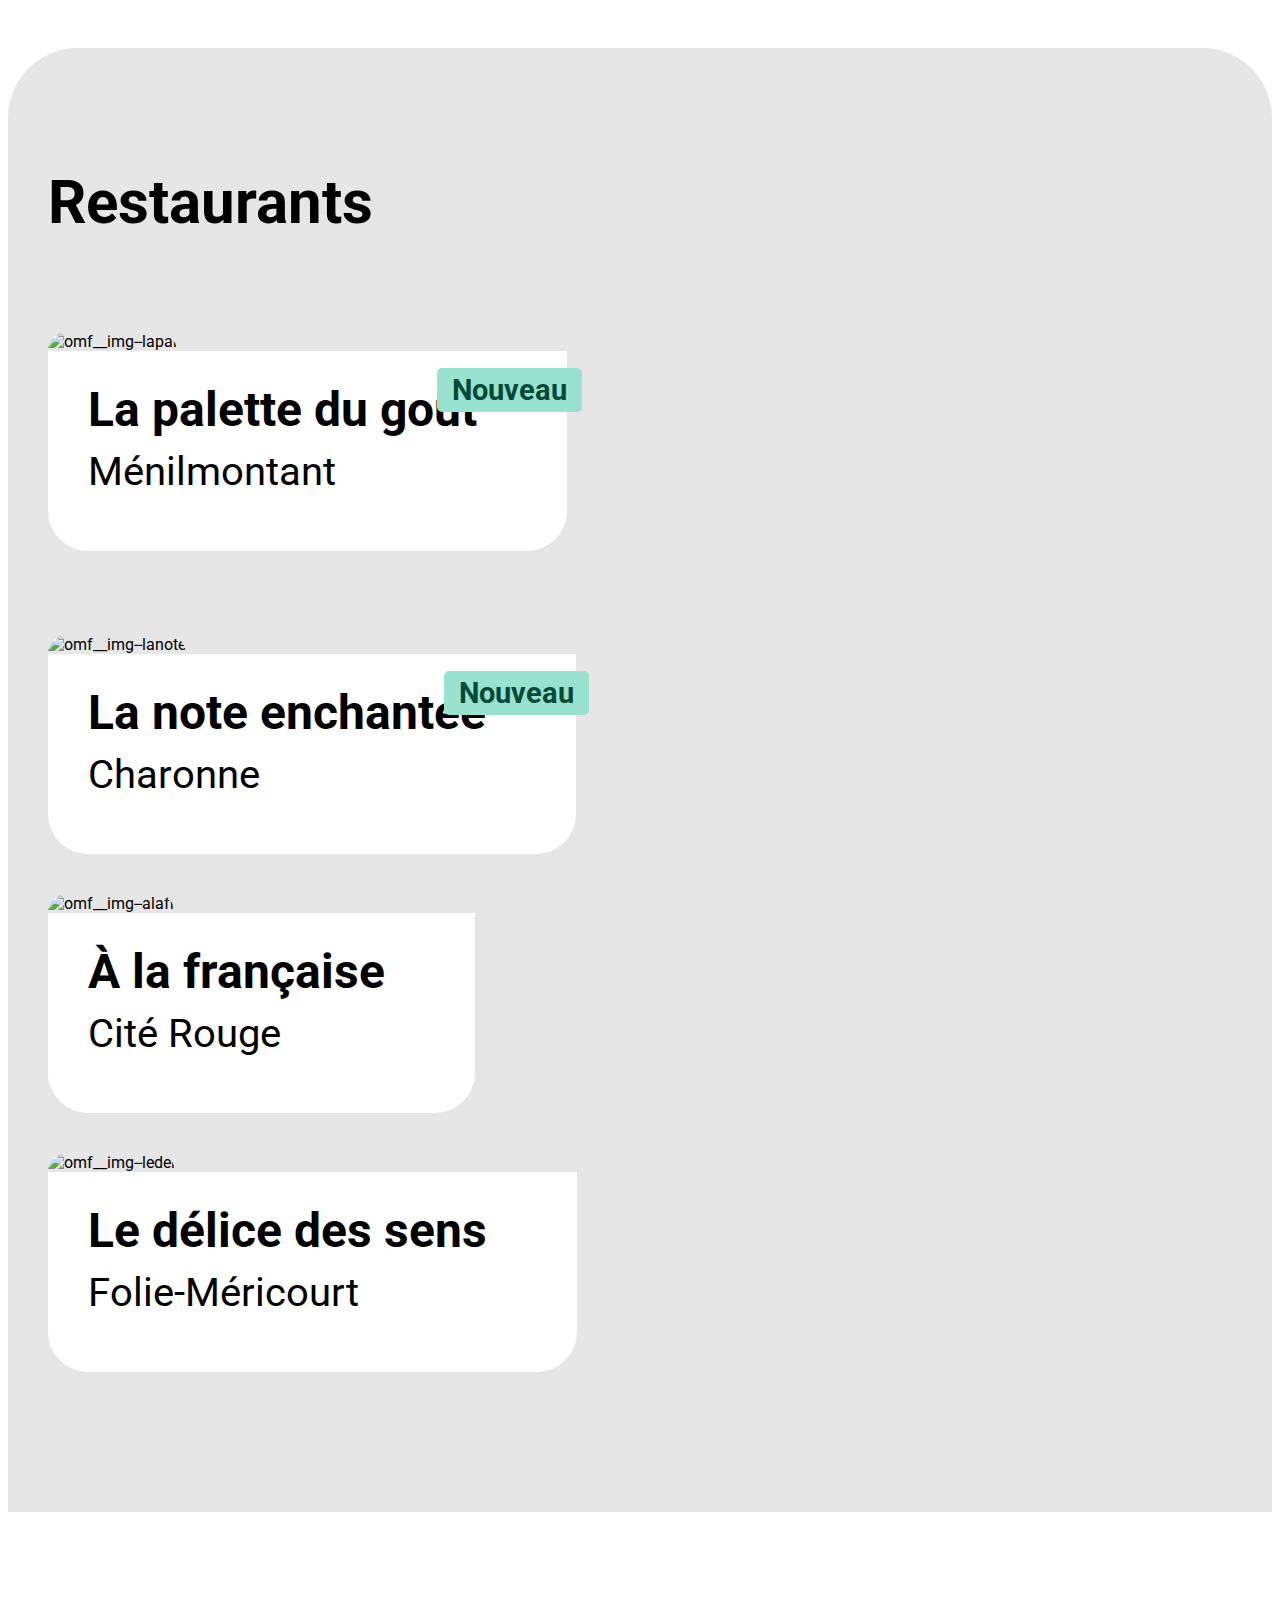
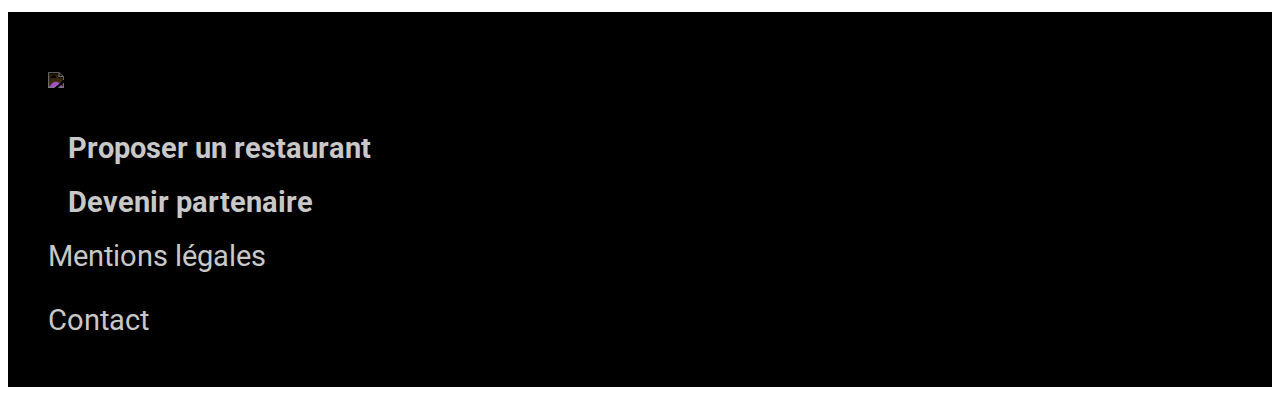
==== commit 93bf7165: "M8 Avancement CSS" ====
--- a/index.html
+++ b/index.html
@@ -11,213 +11,203 @@
     </head>
 
 <body>
-    
-    <header>
-        <div class="omf__head">
-
-            <div class="omf__logo">
-                <img src="images\logo\ohmyfood.png" alt="omf__logo" class="omf__imglog--contain">
-            </div>
-            
-            <div class="omf__head--back">
-                <div class="omf__head--search">
-                    <div class="omf__head--pointeur">
-                        <id class="fas fa-map-marker-alt"></i>
-                    </div>
-                    <div class="omf__head--ville">
-                        <form method="post" action="traitement.php">
-                            <p class="rech"><input type="search" placeholder="Paris, Belleville" /></p>
-                        </form>
-                    </div>
-                </div>
-
-                <div class="omf__head--text1">
-                    Réservez le menu qui vous convient
-                </div>
-            
-                <div class="omf__head--text2">
-                    Découvrez les restaurants d'exception, sélectionnés par nos soins.
-                </div>
-            
-                <button class="omf__head--text3"> Explorer nos restaurants.</button>
-            </div>
-        </div>
-    </header>
-
-
     <div class="loading_spinner">
         <div class="omf__spinner--bckgd"></div>
         <i class="fas fa-coffee"></i>
         <i class="fas fa-spinner"></i>
     </div>
-
-
-    <nav>
-        <div class="omf__nav">
-            
-            <div class="omf__nav--fonctionnement">
-                <h2> Fonctionnement</h2>
-            </div>
-
-            <div class="omf__nav--box">
-                <div class="omf__nav--num">1</div>
-                <div class="omf__nav--etiq">
-                    <div class="omf__nav--picto"><i class="fas fa-mobile-alt"></i></div>
-                    <div class="omf__nav--text">Choisissez un restaurants</div>
-                </div>
-            </div>
-
-            <div class="omf__nav--box">
-                <div class="omf__nav--num">2</div>
-                <div class="omf__nav--etiq">
-                    <div class="omf__nav--picto"><i class="fas fa-list-ul"></i></div>
-                    <div class="omf__nav--text">Composez votre menu</div>
-                </div>
-            </div>
-
-            <div class="omf__nav--box">
-                <div class="omf__nav--num">3</div>
-                <div class="omf__nav--etiq">
-                    <div class="omf__nav--picto"><i class="fas fa-store"></i></div>
-                    <div class="omf__nav--text">Dégustez au restaurant</div>
-                </div>
-            </div>
-
-        </div>
-    </nav>
-
-
-    <section>
-        <div class="omf__sect">
-
-            <div class="omf__sect--restaurants">
-                <h2>Restaurants</h2>
-            </div>
-
-            <div class="omf__sect--restos"><a href="1_la-palette-du-gout.html">
-
-                <div class="omf__sect--img">
-                    <div class="omf__sect--nouveau">Nouveau</div>
-                    <img src="images\restaurants\jay-wennington-N_Y88TWmGwA-unsplash.jpg" alt="omf__img--lapal" class="omf__img--contain1"> 
-                                     
-                </div>
-
-                <div class="omf__sect--infos">
-
-                    <div class="omf__sect--description">
-                        <div class="omf__sect--nom">La palette du goût</div>
-                        <div class="omf__sect--lieu">Ménilmontant</div>
-                    </div></a>
-
-                    <div class="omf__sect--picto">
-                        <div class="omf__picto--solid"><i class="fas fa-heart"></i></div>
-                        <div class="omf__picto--regular"><i class="far fa-heart"></i></div>
-                    </div>
-                </div> 
-
-            </div>
-
-
-            <div class="omf__sect--restos"><a href="2_la-note-enchantee.html">
-
-                <div class="omf__sect--img">
-                    <div class="omf__sect--nouveau">Nouveau</div>  
-                    <img src="images\restaurants\stil-u2Lp8tXIcjw-unsplash.jpg" alt="omf__img--lanote" class="omf__img--contain1">
-                                      
-                </div>
-
-                <div class="omf__sect--infos">
-
-                    <div class="omf__sect--description">
-                        <div class="omf__sect--nom">La note enchantée</div>
-                        <div class="omf__sect--lieu">Charonne</div>
-                    </div></a>
-
-                    <div class="omf__sect--picto">
-                        <div class="omf__picto--solid"><i class="fas fa-heart"></i></div>
-                        <div class="omf__picto--regular"><i class="far fa-heart"></i></div>
-                    </div>
-                </div>
-
-            </div>
-
-
-            <div class="omf__sect--restos"><a href="3_a-la-francaise.html">
-
-                <div class="omf__sect--img">
-                    <img src="images\restaurants\toa-heftiba-DQKerTsQwi0-unsplash.jpg" alt="omf__img--alafr" class="omf__img--contain1">
-                </div>
-
-                <div class="omf__sect--infos">
-
-                    <div class="omf__sect--description">
-                        <div class="omf__sect--nom">À la française</div>
-                        <div class="omf__sect--lieu">Cité Rouge</div>
-                    </div></a>
-
-                    <div class="omf__sect--picto">
-                        <div class="omf__picto--solid"><i class="fas fa-heart"></i></div>
-                        <div class="omf__picto--regular"><i class="far fa-heart"></i></div>
-                    </div>
-                </div>
-
-            </div>
-
-
-            <div class="omf__sect--restos"><a href="4_le-delice-des-sens.html">
-
-                <div class="omf__sect--img">
-                    <img src="images\restaurants\louis-hansel-shotsoflouis-qNBGVyOCY8Q-unsplash.jpg" alt="omf__img--ledel" class="omf__img--contain1">
-                </div>
-
-                <div class="omf__sect--infos">
-
-                    <div class="omf__sect--description">
-                        <div class="omf__sect--nom">Le délice des sens</div>
-                        <div class="omf__sect--lieu">Folie-Méricourt</div>
-                    </div></a>
-
-                    <div class="omf__sect--picto">
-                        <div class="omf__picto--solid"><i class="fas fa-heart"></i></div>
-                        <div class="omf__picto--regular"><i class="far fa-heart"></i></div>
-                    </div>
-
-                </div>
-
-            </div>
-
-        </div>
-    </section>
-    
-    
-    <footer>
-        <div class="omf__footer">
-            
-            <div class="omf__logo--footer">
-                <img src="images\logo\ohmyfood@2x.svg" alt="omf__logo" class="omf__imglog--contain1">
-            </div>
-
-            <div class="omf__footer--propose">
-                <div class="omf_footer--picto"><i class="fas fa-utensils"></i></div>
-                <div class="omf_footer--text1">Proposer un restaurant</div>
-            </div>
-
-            <div class="omf__footer--partener">
-                <div class="omf_footer--picto"><i class="fas fa-hands-helping"></i></div>
-                <div class="omf_footer--text1">Devenir partenaire</div>
-            </div>
-
-            <div class="omf_footer--text">Mentions légales</div>
-
-            <div>
-                <a href="mailto:christophe.ordonnaud@gmail.com?subject=contact" class="omf_footer--text">Contact</a>
-            </div>
+    <div id="content">
+        <header>
+            <div class="omf__head">
+    
+                <div class="omf__logo">
+                    <img src="images/logo/ohmyfood.png" alt="omf__logo" class="omf__imglog--contain">
+                </div>
+                
+                <div class="omf__head--back">
+                    <div class="omf__head--search">
+                        <div class="omf__head--pointeur">
+                            <i class="fas fa-map-marker-alt"></i>
+                        </div>
+                        <div class="omf__head--ville">
+                            <form method="post" action="traitement.php">
+                                <p class="rech"><input type="search" placeholder="Paris, Belleville" /></p>
+                            </form>
+                        </div>
+                    </div>
+    
+                    <div class="omf__head--text1">
+                        Réservez le menu qui vous convient
+                    </div>
+                
+                    <div class="omf__head--text2">
+                        Découvrez les restaurants d'exception, sélectionnés par nos soins.
+                    </div>
+                
+                    <button class="omf__head--text3"> Explorer nos restaurants.</button>
+                </div>
+            </div>
+        </header>
+    
+    
+        <nav>
+            <div class="omf__nav">
+                
+                <div class="omf__nav--fonctionnement">
+                    <h2> Fonctionnement</h2>
+                </div>
+    
+                <div class="omf__nav--box">
+                    <div class="omf__nav--num">1</div>
+                    <div class="omf__nav--etiq">
+                        <div class="omf__nav--picto"><i class="fas fa-mobile-alt"></i></div>
+                        <div class="omf__nav--text">Choisissez un restaurants</div>
+                    </div>
+                </div>
+    
+                <div class="omf__nav--box">
+                    <div class="omf__nav--num">2</div>
+                    <div class="omf__nav--etiq">
+                        <div class="omf__nav--picto"><i class="fas fa-list-ul"></i></div>
+                        <div class="omf__nav--text">Composez votre menu</div>
+                    </div>
+                </div>
+    
+                <div class="omf__nav--box">
+                    <div class="omf__nav--num">3</div>
+                    <div class="omf__nav--etiq">
+                        <div class="omf__nav--picto"><i class="fas fa-store"></i></div>
+                        <div class="omf__nav--text">Dégustez au restaurant</div>
+                    </div>
+                </div>
+    
+            </div>
+        </nav>
+    
+    
+        <section>
+            <div class="omf__sect">
+    
+                <div class="omf__sect--restaurants">
+                    <h2>Restaurants</h2>
+                </div>
+    
+                <div class="omf__sect--restos"><a href="1_la-palette-du-gout.html">
+    
+                    <div class="omf__sect--img">
+                        <div class="omf__sect--nouveau">Nouveau</div>
+                        <img src="images/restaurants/jay-wennington-N_Y88TWmGwA-unsplash.jpg" alt="omf__img--lapal" class="omf__img--contain1"> 
+                                         
+                    </div>
+    
+                    <div class="omf__sect--infos">
+    
+                        <div class="omf__sect--description">
+                            <div class="omf__sect--nom">La palette du goût</div>
+                            <div class="omf__sect--lieu">Ménilmontant</div>
+                        </div>
+    
+                        <div class="omf__sect--picto">
+                            <div class="omf__picto--solid"><i class="fas fa-heart"></i></div>
+                            <div class="omf__picto--regular"><i class="far fa-heart"></i></div>
+                        </div>
+                    </div></a>
+                </div>
+    
+    
+                <div class="omf__sect--restos"><a href="2_la-note-enchantee.html">
+    
+                    <div class="omf__sect--img">
+                        <div class="omf__sect--nouveau">Nouveau</div>  
+                        <img src="images/restaurants/stil-u2Lp8tXIcjw-unsplash.jpg" alt="omf__img--lanote" class="omf__img--contain1">
+                                          
+                    </div>
+    
+                    <div class="omf__sect--infos">
+    
+                        <div class="omf__sect--description">
+                            <div class="omf__sect--nom">La note enchantée</div>
+                            <div class="omf__sect--lieu">Charonne</div>
+                        </div>
+    
+                        <div class="omf__sect--picto">
+                            <div class="omf__picto--solid"><i class="fas fa-heart"></i></div>
+                            <div class="omf__picto--regular"><i class="far fa-heart"></i></div>
+                        </div>
+                    </div></a>
+    
+                </div>
+    
+    
+                <div class="omf__sect--restos"><a href="3_a-la-francaise.html">
+    
+                    <div class="omf__sect--img">
+                        <img src="images/restaurants/toa-heftiba-DQKerTsQwi0-unsplash.jpg" alt="omf__img--alafr" class="omf__img--contain1">
+                    </div>
+    
+                    <div class="omf__sect--infos">
+    
+                        <div class="omf__sect--description">
+                            <div class="omf__sect--nom">À la française</div>
+                            <div class="omf__sect--lieu">Cité Rouge</div>
+                        </div>
+    
+                        <div class="omf__sect--picto">
+                            <div class="omf__picto--solid"><i class="fas fa-heart"></i></div>
+                            <div class="omf__picto--regular"><i class="far fa-heart"></i></div>
+                        </div>
+                    </div></a>
+    
+                </div>
+    
+    
+                <div class="omf__sect--restos"><a href="4_le-delice-des-sens.html">
+    
+                    <div class="omf__sect--img">
+                        <img src="images/restaurants/louis-hansel-shotsoflouis-qNBGVyOCY8Q-unsplash.jpg" alt="omf__img--ledel" class="omf__img--contain1">
+                    </div>
+    
+                    <div class="omf__sect--infos">
+    
+                        <div class="omf__sect--description">
+                            <div class="omf__sect--nom">Le délice des sens</div>
+                            <div class="omf__sect--lieu">Folie-Méricourt</div>
+                        </div>
+    
+                        <div class="omf__sect--picto">
+                            <div class="omf__picto--solid"><i class="fas fa-heart"></i></div>
+                            <div class="omf__picto--regular"><i class="far fa-heart"></i></div>
+                        </div>
+                    </div></a>
+                </div>
+            </div>
+        </section>
         
         
-        </div>
-
-
-
-    </footer>
+        <footer>
+            <div class="omf__footer">
+                
+                <div class="omf__logo--footer">
+                    <img src="images/logo/ohmyfood@2x.svg" alt="omf__logo" class="omf__imglog--contain1">
+                </div>
+    
+                <div class="omf__footer--propose">
+                    <div class="omf_footer--picto"><i class="fas fa-utensils"></i></div>
+                    <div class="omf_footer--text1">Proposer un restaurant</div>
+                </div>
+    
+                <div class="omf__footer--partener">
+                    <div class="omf_footer--picto"><i class="fas fa-hands-helping"></i></div>
+                    <div class="omf_footer--text1">Devenir partenaire</div>
+                </div>
+    
+                <div class="omf_footer--text">Mentions légales</div>
+    
+                <div>
+                    <a href="mailto:christophe.ordonnaud@gmail.com?subject=contact" class="omf_footer--text">Contact</a>
+                </div>
+            </div>
+        </footer>
+    </div>
 </body>
 </html>--- a/style.css
+++ b/style.css
@@ -1,10 +1,8 @@
    body{
         display: flex;
         flex-direction: column;
-        
+
         max-width:100%;
-        margin: 0px;
-        padding: 20px 40px;
         font-family:'Roboto', sans-serif;
     }
 
@@ -37,14 +35,14 @@
     flex-direction:row ; 
     justify-content: center;
     align-items:center;
-    animation: anim-spin 2500ms forwards ease-in-out;
+    animation: anim-spin 2700ms forwards ease-in-out;
 }
   .omf__spinner--bckgd{
     display:flex;
     position: absolute;
     z-index:1 ;
-    width:90%;
-    height:90%;
+    width:95%;
+    height:95%;
     border-radius: 50px;
     background-color: var(--select-back-clr);
     opacity:.5;
@@ -55,9 +53,7 @@
     opacity:1;
     color: #9356DC;
     font-size: 6rem;
-    transform: scale(1);
-    transition: 1s ease-in-out;
-    animation: anim-scale 2s infinite ease-in-out;
+    animation: anim-scale 1500ms infinite ease-in-out;
 }
   .fa-spinner{ 
     position: absolute;
@@ -65,7 +61,6 @@
     color: #e2cfe7;
     opacity:1;
     font-size: 20rem;
-    transform: rotate (0deg);
     animation: anim-rotate 1300ms infinite linear;
 }
 @keyframes anim-spin {
@@ -96,6 +91,22 @@
     }
     100% {
          transform: scale(.6);
+    }
+}
+#content{
+    display:flex;
+    flex-direction: column;
+    animation: anim-content 2700ms forwards ease-in-out;
+}
+@keyframes anim-content {
+    0% {
+      opacity:1;
+    }
+    20%, 80% {
+        opacity:0;
+    }
+    100% {
+        opacity:1;
     }
 }
 
@@ -163,20 +174,20 @@
     padding: 0px 50px;
 }
 .omf__head--text2{
-    font-size: 2.5rem;
+    font-size: 2.4rem;
     text-align: center;
     margin: 20px;
     padding: 0px 20px;
 }
-button{
-    font-size: 2.5rem;
+.omf__head--text3{
+    font-size: 2rem;
     background: linear-gradient(0deg, var(--butt-back-clr),#c94fd4);
     color: #FFF;
-    border-radius: 50px;
+    border-radius: 100px;
     width:max-content;
     height:100px;
-    margin: 20px 20px 50px 20px;
-    padding: 0px 30px;
+    margin: 20px 20px 120px 20px;
+    padding: 0px 60px 0px 50px;
     transition: all 300ms ease-in-out;
     box-shadow: 0 10px 20px rgba(0,0,0,0.19), 0 6px 6px rgba(0,0,0,0.23);
 
@@ -193,22 +204,26 @@
 .omf__nav{
     display:flex;
     flex-flow:column wrap;
-    justify-content:flex-start;
+    justify-content:center;
     align-content:flex-start;
     align-items:flex-start;
-    width: 100%;
-    margin: 100px 0px 100px 0px;
-    padding: 0px 20px;
+    max-width: 100%;
+    margin: 70px 0px 220px 0px;
+    padding: 0px 0px 0px 0px;
 }
 .omf__nav--fonctionnement{
+    max-width:100%;
+    margin: 0px 0px 20px 0px;
+    padding: 0px 0px 0px 40px;
     font-size: 2.5rem;
 }
 .omf__nav--box{
     display:flex;
     flex-flow:row wrap;
     align-items:baseline;
-    width:100%;
-    margin: 0px 0px 50px 0px;
+    min-width:100%;
+    margin: 0px 0px 70px 0px;
+    padding: 0px 0px 0px 20px;
 }
 .omf__nav--num {
     position:relative;
@@ -282,7 +297,7 @@
     align-content:flex-start;
     align-items:flex-start;
     width: 100%;
-    margin: 70px 40px 20px 0px;
+    margin: 70px 40px 100px 0px;
     background-color: var(--header-back-clr);
 }
 
@@ -328,22 +343,20 @@
 .omf__sect--infos{
     display:flex;
     flex-flow:row wrap;
-    justify-content:space-between;
+    justify-content:flex-start;
     align-content:flex-start;
     align-items:baseline;
-    width: 100%;
+    max-width: 100%;
     height:200px;
     background-color: #FFF;
-    padding: 0px 20px 10px -20px;
     border-bottom-left-radius: 40px;
     border-bottom-right-radius: 40px;
 }
 .omf__sect--description{
     display:flex;
     flex-flow:column wrap;
-    justify-content:space-around;
-    width: 100%;
-    padding: 40px 0px 10px 20px;
+    width: 80%;
+    padding: 30px 0px 10px 40px;
 }
 .omf__sect--nom{
     font-size: 3rem;
@@ -356,7 +369,7 @@
 
 .omf__sect--picto{
     position:relative;
-    z-index: 1;
+    z-index: 2;
     top: 0%;
     left:0%;
     display:flex;  
@@ -365,12 +378,12 @@
     align-items:center; 
     width: 50px;
     height:auto;
-    margin: 0px 20px 0px 0px;
+    margin: 0px 40px 0px 0px;
   
 }
 .omf__picto--solid{
     position: absolute;
-    z-index: 3;
+    z-index: 4;
     font-size: 3rem;
     color:var(--butt-back-clr);
     opacity:0;
@@ -379,7 +392,7 @@
 }
 .omf__picto--regular{
     position: absolute;
-    z-index: 2;
+    z-index: 3;
     font-size: 3rem;
     color: rgb(160, 160, 160) ;/*var(--search-bar-clr) */
     opacity:1;
@@ -405,14 +418,13 @@
     align-content:flex-start;
     align-items:flex-start;
     width: 100%;
-    margin: 0px 40px 0px 0px;
     padding-top: 20px;
-    padding-bottom: 20px;
+    padding-bottom: 50px; 
     background-color: #000;
     color:#FFF;
 }
 .omf__imglog--contain1{
-    padding: 20px 0px 20px 40px;
+    padding: 40px 0px 40px 40px;
     filter: invert(1);
 }
 .omf_footer--picto{
@@ -420,6 +432,7 @@
     font-size: 1.8rem;
     width: min-content;
     height:min-content;
+    padding: 0px 0px 0px 0px;
 
 }
 .omf__footer--propose {
@@ -428,7 +441,7 @@
     flex-flow:row wrap;
     justify-content:baseline;
     align-items: center;
-    padding: 5px 40px;
+    padding: 0px 40px 20px 40px;
 }
 .omf__footer--partener{
     font-size: 2rem;
@@ -436,21 +449,22 @@
     flex-flow:row wrap;
     justify-content:baseline;
     align-items: center;
-    padding: 5px 40px;
+    padding: 0px 40px 20px 40px;
 }
 .omf_footer--text1 {
     color:var(--search-bar-clr);
     font-size: 1.8rem;
     font-weight: bold;
-    padding: 5px 20px;
+    padding: 0px 20px 0px 20px;
 }
 .omf_footer--text {
     color:var(--search-bar-clr);
     font-size: 1.8rem;
-    padding: 10px 40px;
-}
-
-/* ------------------------MENU----------------------------------------- */
+    padding: 0px 20px 30px 40px;}
+
+/*------------------------------------------------------------------------------------------------------ 
+---------------------------------------------MENU----------------------------------------------------
+-------------------------------------------------------------------------------------------------------- */
 
 
 .omf__head--menu{
@@ -480,6 +494,7 @@
     flex-direction: row;
     align-items: center;
     max-width:100%;
+    padding:20px 0px;
 }
 
 
@@ -561,19 +576,46 @@
     
     display:flex;
     flex-direction:row;
+    justify-content: space-between;
     width:100%;
     height:auto;
-    padding: 20px 0px 20px 0px;
+    /* padding: 20px 0px 20px 0px; */
     margin:20px 0px 20px 0px;
     background :#FFF;
     border-radius: 20px;
 
 }
 .omf__item--description{
-
-}
-
-
-
-
-
+    display:flex;
+    justify-self:flex-start;
+    flex-direction:column;
+    
+}
+.omf__item--titre{
+    font-size: 2rem;
+    font-weight: bold;
+    padding: 20px 0px 10px 20px;
+}
+.omf__item--infos{
+    font-size: 2rem;
+    padding: 0px 0px 20px 20px;
+}
+.omf__item--validation{
+    display:flex;
+    justify-content: center;
+    align-items: center;
+    width: 120px;
+    height: auto;
+    background-color: var(--select-back-clr);
+    border-top-right-radius: 20px;
+    border-bottom-right-radius: 20px;
+}
+.fa-check-circle{
+    
+    background-color: blue;
+    color: white;
+}
+
+
+
+
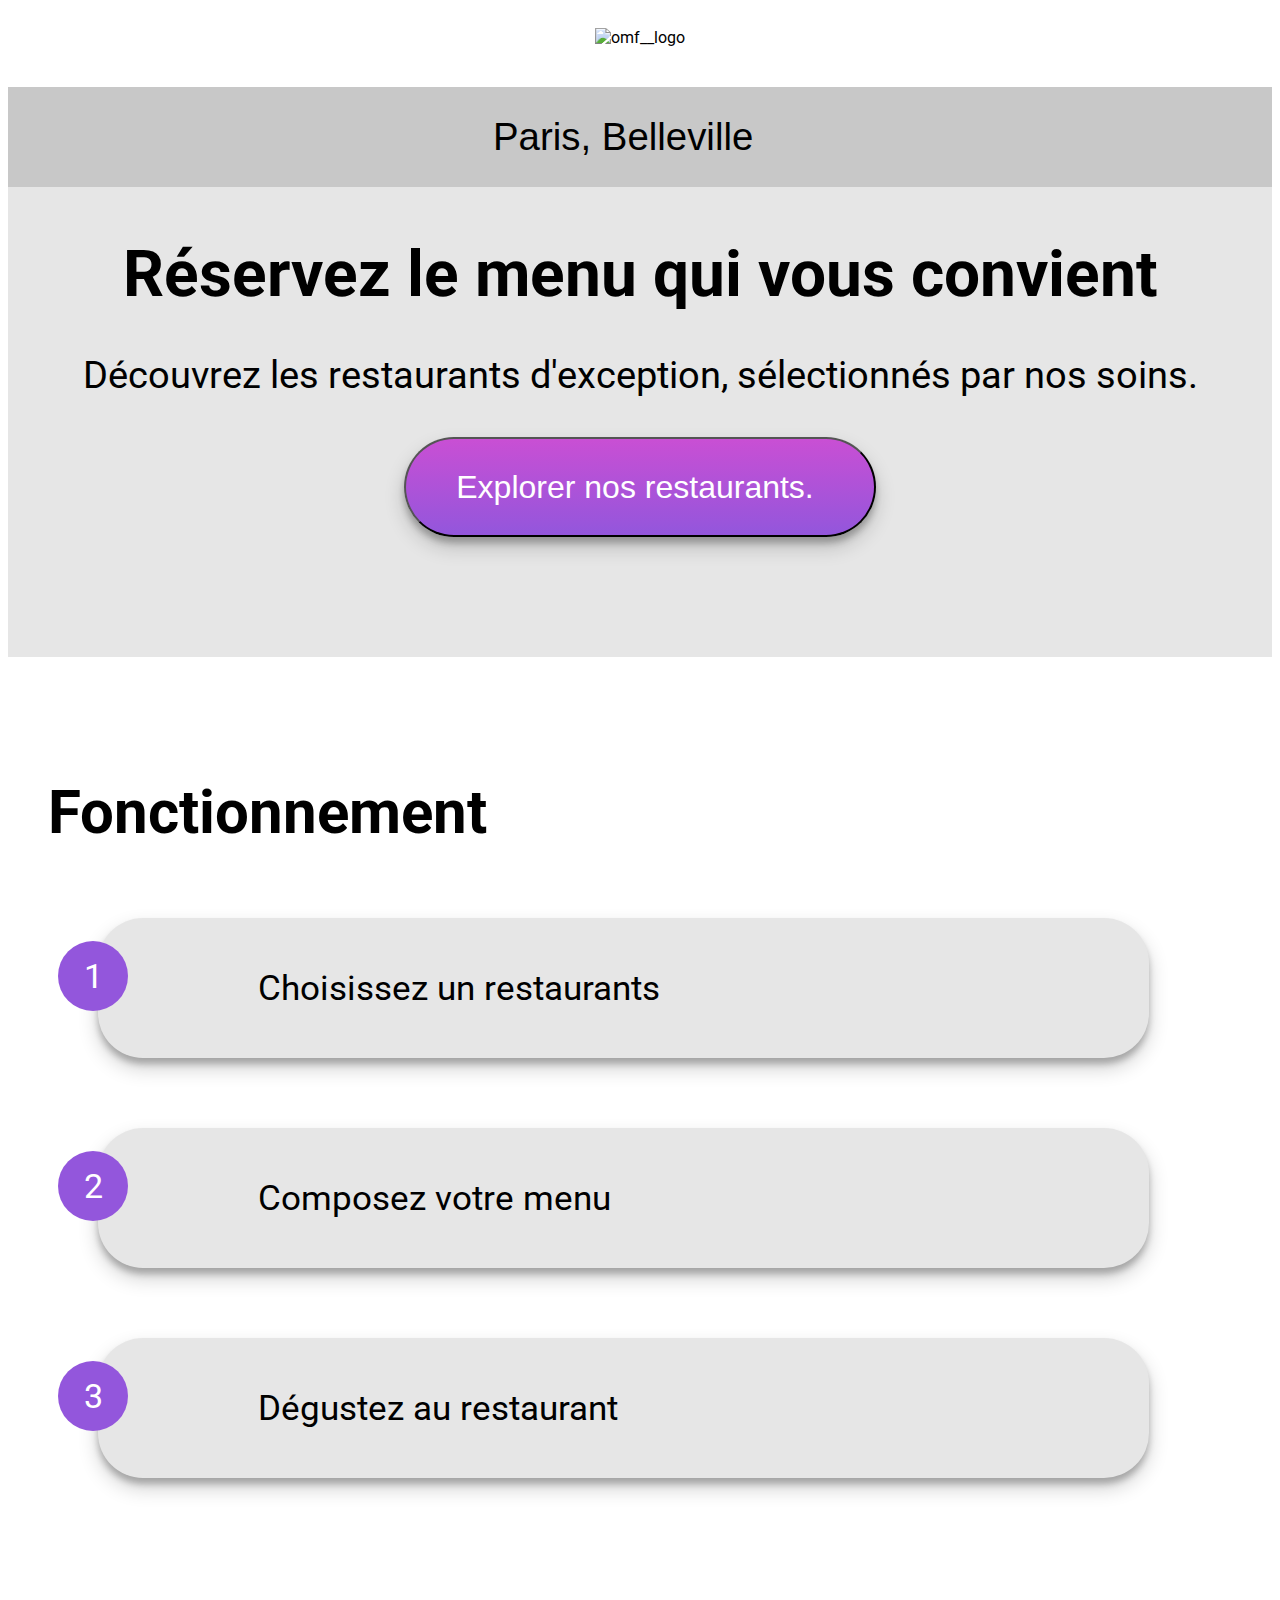
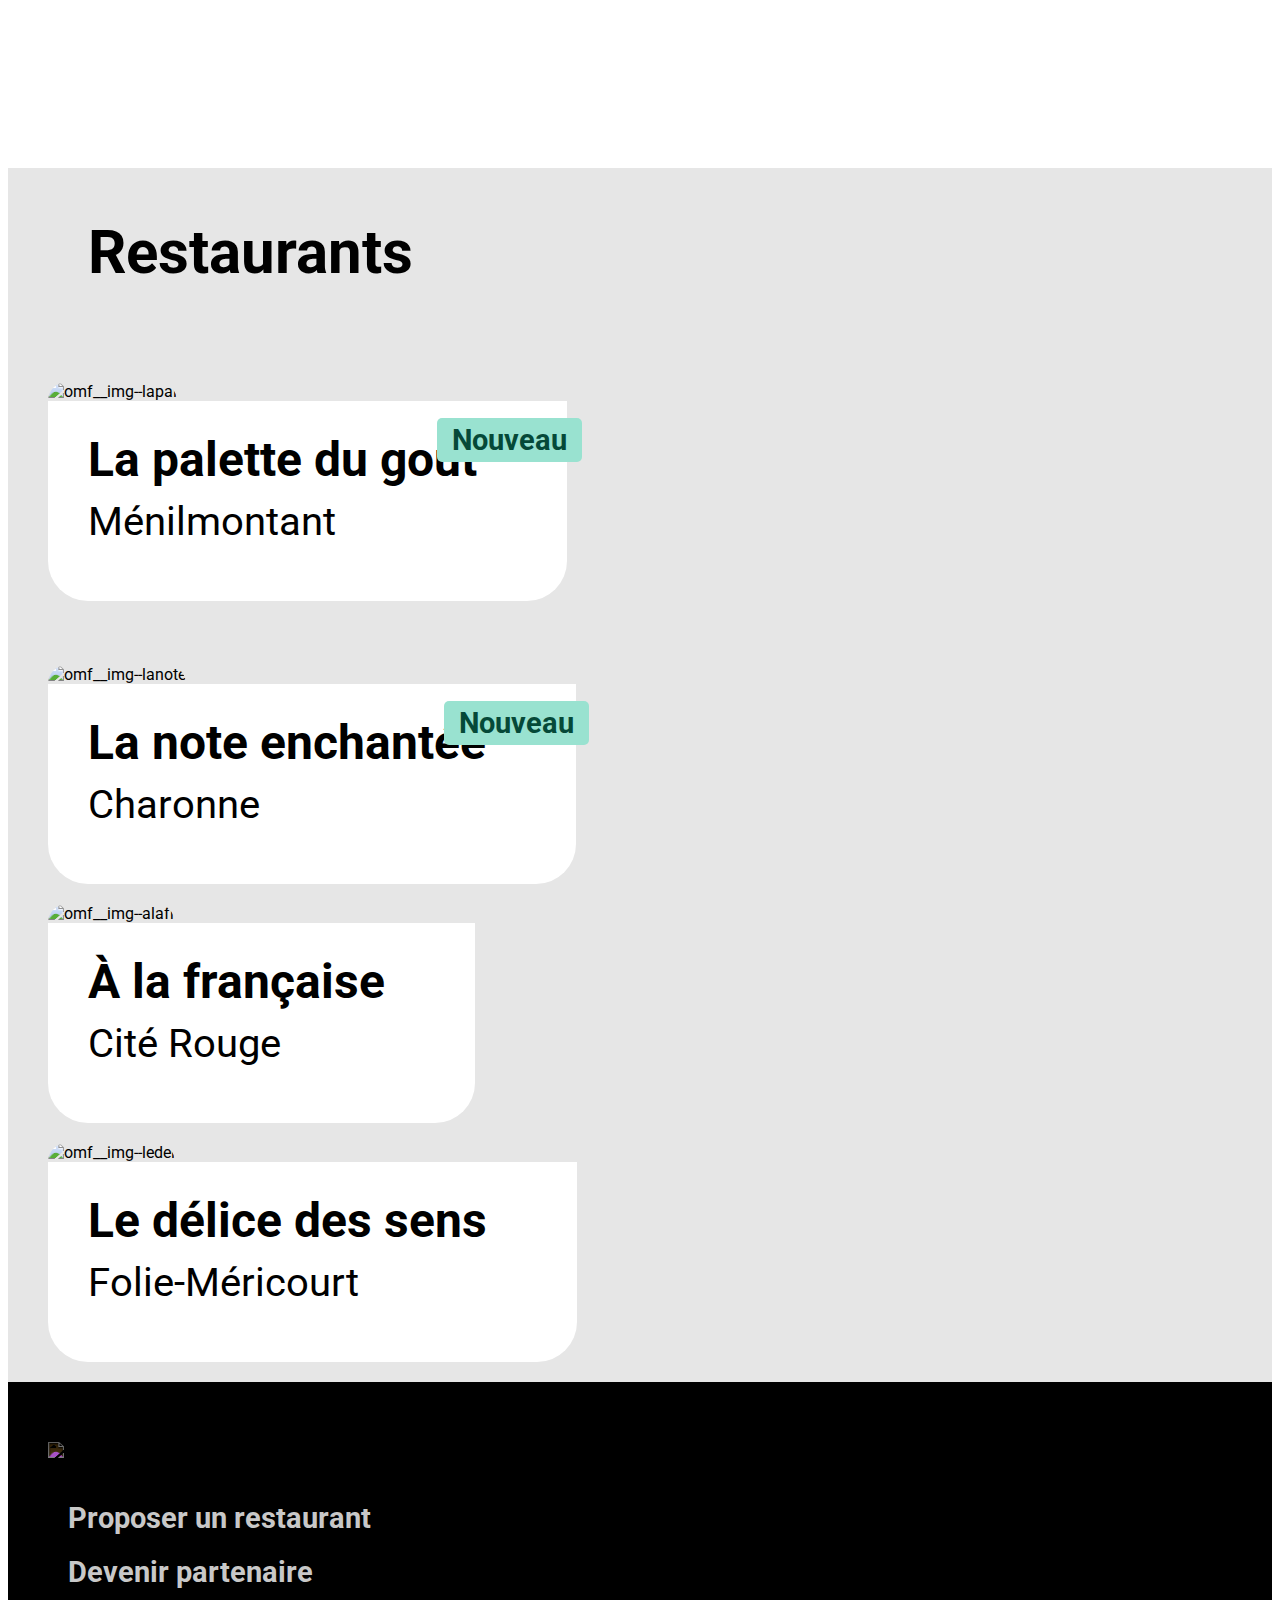
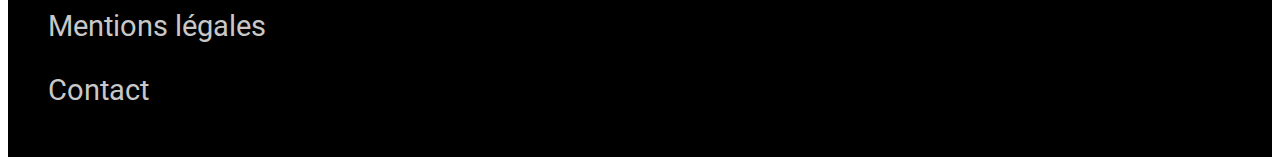
==== commit ae9471bc: "M11 PDT-CSS -1" ====
--- a/index.html
+++ b/index.html
@@ -12,15 +12,14 @@
 
 <body>
     <div class="loading_spinner">
-        <div class="omf__spinner--bckgd"></div>
         <i class="fas fa-coffee"></i>
         <i class="fas fa-spinner"></i>
     </div>
-    <div id="content">
+    <div id="content__acceuil">
         <header>
             <div class="omf__head">
     
-                <div class="omf__logo">
+                <div class="omf__logo omf__logo--accueil">
                     <img src="images/logo/ohmyfood.png" alt="omf__logo" class="omf__imglog--contain">
                 </div>
                 
@@ -44,7 +43,7 @@
                         Découvrez les restaurants d'exception, sélectionnés par nos soins.
                     </div>
                 
-                    <button class="omf__head--text3"> Explorer nos restaurants.</button>
+                    <button class="omf__btn omf__btn--head"> Explorer nos restaurants.</button>
                 </div>
             </div>
         </header>
@@ -88,11 +87,11 @@
         <section>
             <div class="omf__sect">
     
-                <div class="omf__sect--restaurants">
+                <div class="omf__sect omf__sect--restaurants">
                     <h2>Restaurants</h2>
                 </div>
     
-                <div class="omf__sect--restos"><a href="1_la-palette-du-gout.html">
+                <div class="omf__sect omf__sect--restos"><a href="1_la-palette-du-gout.html">
     
                     <div class="omf__sect--img">
                         <div class="omf__sect--nouveau">Nouveau</div>
--- a/style.css
+++ b/style.css
@@ -4,16 +4,17 @@
 
         max-width:100%;
         font-family:'Roboto', sans-serif;
+        
     }
 
 /* ----------- iPhone 6+, 7+ and 8+ ----------- */
 
-/* Portrait and Landscape 
-
-@media only screen 
+/* Portrait and Landscape */
+
+/* @media only screen 
   and (min-device-width: 320px) 
   and (max-device-width: 480px) 
-  {*/
+  { */
 :root{
     
         --search-bar-clr: rgb(200, 200, 200);
@@ -37,17 +38,7 @@
     align-items:center;
     animation: anim-spin 2700ms forwards ease-in-out;
 }
-  .omf__spinner--bckgd{
-    display:flex;
-    position: absolute;
-    z-index:1 ;
-    width:95%;
-    height:95%;
-    border-radius: 50px;
-    background-color: var(--select-back-clr);
-    opacity:.5;
-}
-  .fa-coffee{
+.fa-coffee{
     position: absolute;
     z-index: 2;
     opacity:1;
@@ -92,8 +83,13 @@
     100% {
          transform: scale(.6);
     }
-}
-#content{
+} 
+#content__menu{
+    display:flex;
+    flex-direction: column;
+    animation: anim-content 2700ms forwards ease-in-out;
+}
+#content__acceuil{
     display:flex;
     flex-direction: column;
     animation: anim-content 2700ms forwards ease-in-out;
@@ -113,23 +109,30 @@
 
 
 
-.omf__head .omf__head--back {
+.omf__head, .omf__head--back {
     display:flex;
     flex-direction:column;
-    justify-content: center;
     align-content: center;
     align-items: center;
     width: 100%;
 }
 .omf__head--back{
     background-color: var(--header-back-clr);
-}
-.omf__logo{
-    display:flex;
-    flex-direction:row; 
-    justify-content: center;
-    padding:10px 0px;
+    justify-content: center;
+}
+.omf__logo, .omf__logo--accueil, .omf__logo--menu{
+    display:flex;
+    flex-direction:row;
+    justify-content: center;
+    align-items: center;
+    width:100%; 
+    padding:20px 0px;
     margin-bottom: 20px;
+}
+.omf__logo--menu{
+    position:relative;
+    z-index: 3;
+    
 }
 .omf__head--search{
     background-color : var(--search-bar-clr);
@@ -179,7 +182,7 @@
     margin: 20px;
     padding: 0px 20px;
 }
-.omf__head--text3{
+.omf__btn{
     font-size: 2rem;
     background: linear-gradient(0deg, var(--butt-back-clr),#c94fd4);
     color: #FFF;
@@ -192,6 +195,11 @@
     box-shadow: 0 10px 20px rgba(0,0,0,0.19), 0 6px 6px rgba(0,0,0,0.23);
 
 }
+.omf__btn--cmd{
+    align-self: center;
+    margin: 60px 20px 80px 20px;
+    padding: 0px 80px 0px 80px;
+}
 button:active{
     transform: scale(1.1);
 }
@@ -296,18 +304,26 @@
     justify-content:flex-start;
     align-content:flex-start;
     align-items:flex-start;
-    width: 100%;
-    margin: 70px 40px 100px 0px;
+    max-width: 100%;
+    /* margin: 70px 40px 100px 0px; */
     background-color: var(--header-back-clr);
+    padding: 0px 40px 0px 40px;
 }
 
 .omf__sect--restaurants{
     font-size: 2.5rem;
-    padding: 0px 0px 0px 0px;
+    padding: 0px 0px 0px 40px;
 }
 .omf__sect--restos{
-    padding: 0px 0px 40px 0px;
+    padding: 0px 0px 20px 0px;
+    /* margin-bottom: 50px; */
+    /* border: 1px SOLID #000; */
    
+}
+section{
+    position: relative;
+    z-index: 2;
+    /* margin: 0px 0px 0px 0px; */
 }
 .omf__sect--img{ 
     padding: 0px 0px ;  
@@ -406,12 +422,16 @@
     opacity: 1;
     
 }
-
+footer{ 
+    position:relative;
+    z-index: 2;
+}
 
 
 
 
 .omf__footer{
+   
     display:flex;
     flex-flow:column wrap;
     justify-content:flex-start;
@@ -485,19 +505,6 @@
     margin: 0px 0px 0px 40px;
     padding-top: 10px;
 }
-.omf__logo1{
-    position:relative;
-    z-index: 3;
-    display: flex;
-    left:20%;
-    transform-origin: 50% 50%;
-    flex-direction: row;
-    align-items: center;
-    max-width:100%;
-    padding:20px 0px;
-}
-
-
 .omf__img--contain{
     position:relative;
     z-index: 1;
@@ -506,11 +513,7 @@
     object-fit:cover;
     object-position: 50% 40%;
 }
-
-
-
-
-section{
+.omf__sect--menu{
     position:relative;
     z-index: 2;
     display: flex;
@@ -557,11 +560,20 @@
 .omf__partie{ 
     display:flex;
     flex-direction:column;
+    width:100%;
     max-width:100%;
     height:auto;
     font-size:2rem;
+    /* animation: omf__partie 1s forwards ease-in-out;
+    scale:0; */
+}
+.omf__partie--type{
+    padding-top: 60px;
+    position: relative;
+    z-index: 3;
 }
 .omf__partie--titre{
+    font-size:2.4rem;
     padding: 5px 0px;
 
 }
@@ -572,50 +584,161 @@
     background-color: var(--select-back-clr);
 }
 
-.omf__partie--item{
-    
-    display:flex;
-    flex-direction:row;
-    justify-content: space-between;
+.omf__item{
+    display:flex;
+    flex-flow: row nowrap;
+    justify-content:space-between;
     width:100%;
     height:auto;
-    /* padding: 20px 0px 20px 0px; */
     margin:20px 0px 20px 0px;
     background :#FFF;
-    border-radius: 20px;
-
-}
+    box-shadow: 0 10px 20px rgba(0,0,0,0.19), 0 6px 6px rgba(0,0,0,0.23);
+    border-radius: 40px;
+    overflow:hidden;
+    position: relative;
+    animation: omf__item 1.2s ease-in-out;
+    animation-delay: 2800ms;
+   
+    
+}
+@keyframes omf__item--tps1 {
+   20%{
+       /* transform: translateY(-10px); */
+        opacity: 0.5;
+    }
+    /* 40%{
+        opacity: 1;
+    } */
+    100%{
+        transform: translateY(0px);
+        opacity: 1;
+        
+    }
+}
+@keyframes omf__item--tps2 {
+    40%{
+        opacity: 0.5;
+    }
+    100%{
+        transform: translateY(0px);
+        opacity: 1;
+        
+    }
+}
+@keyframes omf__item--tps3 {
+    60%{
+        opacity: 0.5;
+    }
+    100%{
+        transform: translateY(0px);
+        opacity: 1;
+        
+    }
+}
+@keyframes omf__item--tps4 {
+    80%{
+        opacity: 0.5;
+    }
+    100%{
+        opacity: 1;
+        transform: translateY(0px)
+    }
+}
+.omf__item--tps1{
+    opacity: 0;
+    transform: translateY(10px);
+    animation: omf__item--tps1 500ms forwards ease-in-out;
+    animation-delay: 2000ms;
+    
+}
+.omf__item--tps2{
+    opacity: 0;
+    transform: translateY(20px);
+    animation: omf__item--tps2 600ms forwards ease-in-out;
+    animation-delay: 2200ms;
+   
+}
+.omf__item--tps3{
+    opacity: 0;
+    transform: translateY(30px);
+    animation: omf__item--tps3 700ms forwards ease-in-out;
+    animation-delay: 2400ms;
+   
+}
+.omf__item--tps4{
+    opacity: 0;
+    transform: translateY(40px);
+    animation: omf__item--tps4 800ms forwards ease-in-out;
+    animation-delay: 2600ms;
+    
+}
+
 .omf__item--description{
     display:flex;
+    flex-flow:column wrap;
     justify-self:flex-start;
-    flex-direction:column;
-    
+    overflow-x:hidden;
+    max-width: min-content;
+    text-overflow:ellipsis;
+    white-space: nowrap;
+
 }
 .omf__item--titre{
-    font-size: 2rem;
+    font-size: 2.4rem;
     font-weight: bold;
     padding: 20px 0px 10px 20px;
+    width:100%;
+    overflow-x:hidden;
+    text-overflow:ellipsis;
+    white-space: nowrap; 
+
 }
 .omf__item--infos{
-    font-size: 2rem;
+    font-size: 2.4rem;
     padding: 0px 0px 20px 20px;
+    width:100%;
+    overflow-x:hidden;
+    text-overflow:ellipsis;
+    white-space: nowrap;
+}
+.omf__item--prival{
+    display:flex;
+    flex-direction: row;
+    justify-self: flex-end;
+    transform: translateX(140px);
+    transition: all 500ms ease-in-out;
+    width:min-content;
+}
+.omf__item--prix{
+    display:flex;
+    justify-content: center;
+    align-items:flex-start;
+    align-self: flex-end; 
+    font-size: 2.5rem;
+    font-weight: bold;
+    width: min-content;
+    height: auto;
+    padding: 0px 40px 20px 20px;
+
 }
 .omf__item--validation{
     display:flex;
     justify-content: center;
-    align-items: center;
-    width: 120px;
-    height: auto;
+    align-items:center;
+    width: 140px;
+    height:auto;
     background-color: var(--select-back-clr);
-    border-top-right-radius: 20px;
-    border-bottom-right-radius: 20px;
 }
 .fa-check-circle{
-    
-    background-color: blue;
-    color: white;
-}
-
-
-
-
+    font-size:3rem;
+    background-color: var(--select-back-clr);
+    color:white;
+    transform: rotate;
+    transition: all 500ms ease-in-out;
+}
+.omf__item:hover .omf__item--prival{
+    transform: translateX(0px);
+}
+.omf__item:hover .fa-check-circle{
+     transform: rotate(360deg) 
+}
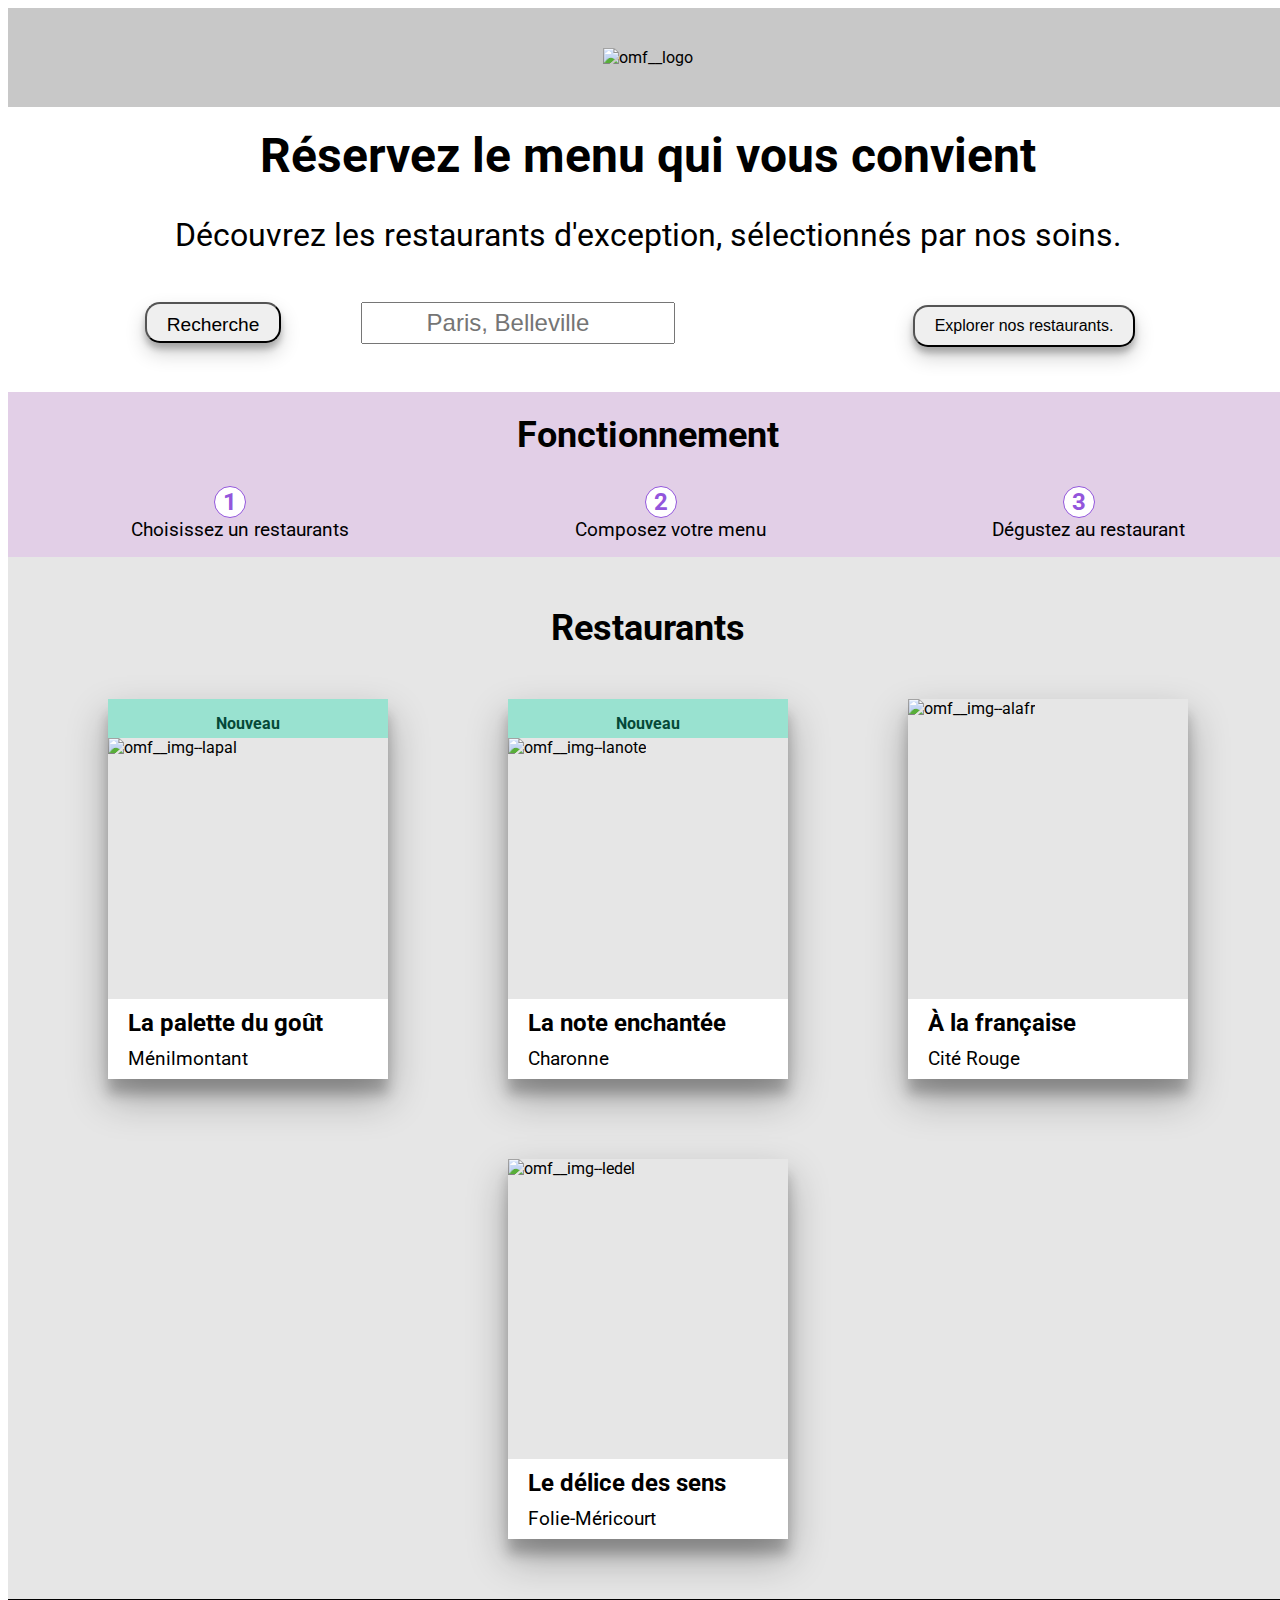
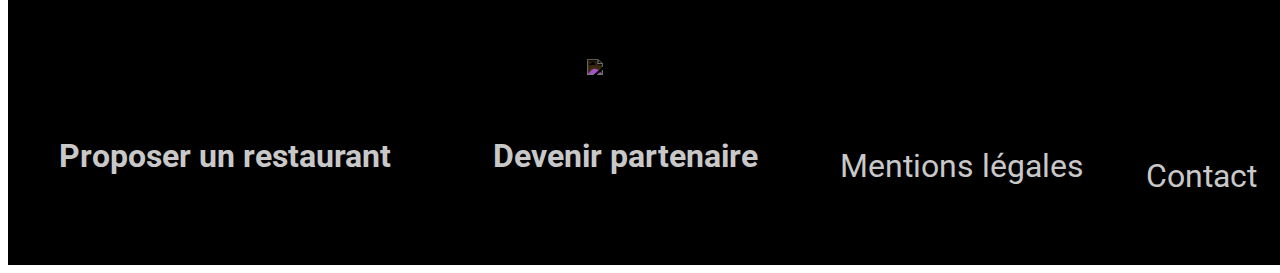
==== commit e4d64e11: "M12 CSS Tablette & desktop -2" ====
--- a/index.html
+++ b/index.html
@@ -28,6 +28,7 @@
                         <div class="omf__head--pointeur">
                             <i class="fas fa-map-marker-alt"></i>
                         </div>
+                        <div><button class="omf__head__btn"> Recherche</button></div>
                         <div class="omf__head--ville">
                             <form method="post" action="traitement.php">
                                 <p class="rech"><input type="search" placeholder="Paris, Belleville" /></p>
@@ -202,7 +203,7 @@
     
                 <div class="omf_footer--text">Mentions légales</div>
     
-                <div>
+                <div class="omf_footer--contact">
                     <a href="mailto:christophe.ordonnaud@gmail.com?subject=contact" class="omf_footer--text">Contact</a>
                 </div>
             </div>
--- a/style.css
+++ b/style.css
@@ -1,30 +1,30 @@
-   body{
-        display: flex;
-        flex-direction: column;
-
-        max-width:100%;
-        font-family:'Roboto', sans-serif;
-        
-    }
+
 
 /* ----------- iPhone 6+, 7+ and 8+ ----------- */
 
 /* Portrait and Landscape */
-
-/* @media only screen 
+:root{
+    
+    --search-bar-clr: rgb(200, 200, 200);
+    --header-back-clr: rgb(230, 230, 230);
+    --butt-back-clr: #9356DC;
+    --hover-back-clr: #e2cfe7;
+    --select-back-clr :#99E2D0;
+    --select-txt-clr :#054938;
+  }     
+@media only screen 
   and (min-device-width: 320px) 
   and (max-device-width: 480px) 
-  { */
-:root{
-    
-        --search-bar-clr: rgb(200, 200, 200);
-        --header-back-clr: rgb(230, 230, 230);
-        --butt-back-clr: #9356DC;
-        --hover-back-clr: #e2cfe7;
-        --select-back-clr :#99E2D0;
-        --select-txt-clr :#054938;
-      }     
+  {
+    
+    
         
+body{
+    display: flex;
+    flex-direction: column;
+    max-width:100%;
+    font-family:'Roboto', sans-serif;
+}
 .loading_spinner{
     position:fixed;
     top:0%;
@@ -154,6 +154,9 @@
     padding:0px 0px;
     margin:0px;
 }
+.omf__head__btn{
+    display:none
+}
 input {
     width: 75%;
     font-size: 2.4rem;
@@ -180,7 +183,7 @@
     font-size: 2.4rem;
     text-align: center;
     margin: 20px;
-    padding: 0px 20px;
+    padding: 0px 20px 40px 20px;
 }
 .omf__btn{
     font-size: 2rem;
@@ -189,7 +192,7 @@
     border-radius: 100px;
     width:max-content;
     height:100px;
-    margin: 20px 20px 120px 20px;
+    margin: 20px 20px 100px 20px;
     padding: 0px 60px 0px 50px;
     transition: all 300ms ease-in-out;
     box-shadow: 0 10px 20px rgba(0,0,0,0.19), 0 6px 6px rgba(0,0,0,0.23);
@@ -200,13 +203,9 @@
     margin: 60px 20px 80px 20px;
     padding: 0px 80px 0px 80px;
 }
-button:active{
+/* button:active{
     transform: scale(1.1);
-}
-
-
-
-
+} */
 
 
 .omf__nav{
@@ -216,7 +215,7 @@
     align-content:flex-start;
     align-items:flex-start;
     max-width: 100%;
-    margin: 70px 0px 220px 0px;
+    margin: 40px 0px 40px 0px;
     padding: 0px 0px 0px 0px;
 }
 .omf__nav--fonctionnement{
@@ -297,7 +296,11 @@
 
 
 
-
+section{
+    position: relative;
+    z-index: 2;
+    margin: 0px 0px 0px 0px;
+}
 .omf__sect{
     display:flex;
     flex-flow:column wrap;
@@ -305,28 +308,24 @@
     align-content:flex-start;
     align-items:flex-start;
     max-width: 100%;
-    /* margin: 70px 40px 100px 0px; */
     background-color: var(--header-back-clr);
-    padding: 0px 40px 0px 40px;
+    padding: 0px 40px 100px 40px;
 }
 
 .omf__sect--restaurants{
     font-size: 2.5rem;
-    padding: 0px 0px 0px 40px;
+    padding: 40px 0px 0px 40px;
+    margin-bottom: 0px;
 }
 .omf__sect--restos{
     padding: 0px 0px 20px 0px;
-    /* margin-bottom: 50px; */
-    /* border: 1px SOLID #000; */
+    margin-bottom: 20px;
    
 }
-section{
-    position: relative;
-    z-index: 2;
-    /* margin: 0px 0px 0px 0px; */
-}
+
 .omf__sect--img{ 
-    padding: 0px 0px ;  
+    padding: 0px 0px ; 
+    margin-bottom: -2px;
     
 }
 .omf__sect--nouveau{
@@ -341,6 +340,7 @@
     z-index: 2;
     top:80px;
     Left: 75%;
+    margin-top: -50px;
 }
 a {
     text-decoration: none;
@@ -373,6 +373,7 @@
     flex-flow:column wrap;
     width: 80%;
     padding: 30px 0px 10px 40px;
+    flex:1;
 }
 .omf__sect--nom{
     font-size: 3rem;
@@ -525,6 +526,10 @@
     border-top-left-radius:70px;
     border-top-right-radius:70px;
     padding:  0px 40px 0px 40px;
+    margin: 0px 0px -100px 0px;
+    
+
+    
 }
 .omf__entete--menu{
     display:flex;
@@ -564,8 +569,6 @@
     max-width:100%;
     height:auto;
     font-size:2rem;
-    /* animation: omf__partie 1s forwards ease-in-out;
-    scale:0; */
 }
 .omf__partie--type{
     padding-top: 60px;
@@ -592,7 +595,7 @@
     height:auto;
     margin:20px 0px 20px 0px;
     background :#FFF;
-    box-shadow: 0 10px 20px rgba(0,0,0,0.19), 0 6px 6px rgba(0,0,0,0.23);
+    box-shadow: 0 19px 38px rgba(0,0,0,0.30), 0 15px 12px rgba(0,0,0,0.22);
     border-radius: 40px;
     overflow:hidden;
     position: relative;
@@ -603,12 +606,8 @@
 }
 @keyframes omf__item--tps1 {
    20%{
-       /* transform: translateY(-10px); */
         opacity: 0.5;
     }
-    /* 40%{
-        opacity: 1;
-    } */
     100%{
         transform: translateY(0px);
         opacity: 1;
@@ -678,7 +677,7 @@
     flex-flow:column wrap;
     justify-self:flex-start;
     overflow-x:hidden;
-    max-width: min-content;
+    width: 100%;
     text-overflow:ellipsis;
     white-space: nowrap;
 
@@ -688,7 +687,7 @@
     font-weight: bold;
     padding: 20px 0px 10px 20px;
     width:100%;
-    overflow-x:hidden;
+    overflow:hidden;
     text-overflow:ellipsis;
     white-space: nowrap; 
 
@@ -696,8 +695,8 @@
 .omf__item--infos{
     font-size: 2.4rem;
     padding: 0px 0px 20px 20px;
-    width:100%;
-    overflow-x:hidden;
+    width: 100%;
+    overflow:hidden;
     text-overflow:ellipsis;
     white-space: nowrap;
 }
@@ -708,6 +707,7 @@
     transform: translateX(140px);
     transition: all 500ms ease-in-out;
     width:min-content;
+
 }
 .omf__item--prix{
     display:flex;
@@ -718,7 +718,7 @@
     font-weight: bold;
     width: min-content;
     height: auto;
-    padding: 0px 40px 20px 20px;
+    margin: 0px 25px 20px 0px;
 
 }
 .omf__item--validation{
@@ -736,9 +736,373 @@
     transform: rotate;
     transition: all 500ms ease-in-out;
 }
-.omf__item:hover .omf__item--prival{
+.omf__item:active .omf__item--prival{
     transform: translateX(0px);
-}
-.omf__item:hover .fa-check-circle{
+
+}
+.omf__item:active .fa-check-circle{
      transform: rotate(360deg) 
 }
+}
+
+
+
+/* °°°°°°°°°°°°°°°°°°°°°°°°°°°°°°°°°°°°°°°°ACCUEIL TABLETTE °°°°°°°°°°°°°°°°°°°°°°°°°°°°°°°°°°°°°°°°°°°°°°°*/
+@media only screen 
+  and (min-device-width: 481px) 
+  and (max-device-width: 1580px) 
+  {
+
+    body{
+    display:flex;
+    flex-direction: column;
+    width: 100%;
+    font-family:'Roboto', sans-serif;
+}
+.loading_spinner{
+    display:none
+}
+.content__acceuil{
+    display:flex;
+    flex-direction: column;
+    width: 100%;
+    
+}
+.omf__head{
+    display:flex;
+    flex-direction: column;
+    width: 100%;
+    
+}.omf__logo--accueil{
+    display:flex;
+    flex-direction: row;
+    justify-content: center;
+    width: 100%;
+    background-color: var(--search-bar-clr);
+}
+.omf__imglog--contain{
+    font-size: rem;
+    padding: 40px 0px;
+}
+
+.omf__head--back{
+    display:flex;
+    flex-flow: row wrap;
+    max-width: 100%;
+    justify-content: center;
+    align-items: baseline;
+    margin-top: 20px;
+}
+.omf__head--text1{
+    width:100%;
+    font-size: 3rem;
+    font-weight: bold;
+    text-align: center;
+}
+.omf__head--text2{
+    width:100%;
+    font-size: 2rem;
+    font-weight:normal;
+    text-align: center;
+    margin-top: 2rem;
+}
+.omf__head--search{
+    display: flex;
+    flex-direction: row;
+    flex-wrap: wrap;
+    justify-content:flex-start;
+    align-items: baseline;
+    order: 2;
+    width:60%;
+    margin-top: 2rem;
+    /* margin-right: 2rem; */
+}
+.omf__head__btn{
+    height:auto;
+    font-size: 1.2rem;
+    padding: 10px 20px 5px 20px;
+    margin-right: 20px;
+    text-align:justify;
+    box-shadow: 0 10px 20px rgba(0,0,0,0.19), 0 6px 6px rgba(0,0,0,0.23);
+    border-radius: 15px;
+
+}
+.omf__head--pointeur{
+    display:none;
+
+}
+
+input{
+    height:auto;
+    font-size: 1.5rem;
+    padding: 5px 0px;
+    margin-left: 60px;
+    text-align:center;
+}
+.omf__btn--head{
+    order:4;
+    height:auto;
+    font-size: 1rem;
+    padding:10px 20px;
+    text-align:center;
+    margin-top: 3rem;
+    margin-right: 1rem;
+    box-shadow: 0 10px 20px rgba(0,0,0,0.19), 0 6px 6px rgba(0,0,0,0.23);
+    border-radius: 15px;
+}
+.omf__nav{
+    display:flex;
+    flex-direction: row;
+    flex-wrap: wrap;
+    justify-content: space-around;
+    width: 100%;
+    background-color: var(--hover-back-clr);
+    margin-top: 2rem;
+
+}
+.omf__nav--fonctionnement{
+    width:100%;
+    font-size: 1.5rem;
+    text-align: center;
+    margin-top: -.5rem;
+
+}
+.omf__nav--box {
+    display:flex;
+    flex-direction: column;
+    flex-wrap: wrap;
+    align-items: center;
+}
+.omf__nav--num{
+    display:flex; 
+    flex-direction:row; 
+    justify-content: center;
+    align-items: center;
+    font-size: 1.5rem;
+    font-weight: bold;
+    width:30px;
+    height:30px;
+    border: 1px solid var(--butt-back-clr);
+    color:var(--butt-back-clr);
+    background-color: white;
+    font-weight: bold;
+    border-radius: 20px;
+}
+.omf__nav--etiq{
+    display:flex;
+    flex-direction: row;
+    flex-wrap: wrap;
+    align-items:center;
+    margin-bottom: 1rem;
+  
+}.omf__nav--picto{
+    color:var(--butt-back-clr);
+    font-size: 2rem;
+    padding: 0px 10px;
+}
+.omf__nav--text{
+    font-size: 1.2rem;
+    padding: 0px 10px;
+
+}
+.omf__sect--img{ 
+    width: 280px;
+    height:300px
+}
+
+section{
+    display:flex;
+    flex-flow:row wrap;}  
+.omf__sect{
+    display:flex;
+    flex-flow:row wrap;
+    justify-content:space-around;
+    align-content:center;
+    align-items:center;
+    max-width: 100%;
+    background-color: var(--header-back-clr);
+    padding: 0px 40px 0px 40px;
+}
+
+.omf__sect--restaurants{
+    width:100%;
+    font-size: 1.5rem;
+    padding: 20px 0px 0px 0px;
+    margin-bottom: 0px;
+    text-align: center;
+}
+.omf__sect--restos{
+    padding: 0px 0px 0px 0px;
+    margin:20px 20px 60px 20px;
+    box-shadow: 0 19px 38px rgba(0,0,0,0.30), 0 15px 12px rgba(0,0,0,0.22);
+    transform: all 500ms ease-in-out;
+
+}
+.omf__sect--restos:hover{
+    transform: scale(1.2) ;
+}
+.omf__sect--nouveau{
+    text-align: center;
+    position:relative;
+    width: min-content;
+    background-color: var(--select-back-clr ) ;
+    color : var(--select-txt-clr );
+    font-size: 1rem;
+    font-weight: bold;
+    /* border-top-left-radius: 15px;
+    border-top-right-radius: 15px; */
+    padding: 15px 15px 5px 15px;
+    z-index: 2;
+    width:auto;
+    /* top:40px;
+    left:10px; */
+    /* margin-top: -50px; */
+}
+a {
+    text-decoration: none;
+    color: #000;
+}
+.omf__img--contain1{
+    position:relative;
+    z-index: 1;
+    width:100%;
+    height: 300px;
+    object-fit:cover;
+    object-position: 50% 50%;
+    /* border-top-left-radius: 20px;
+    border-top-right-radius: 20px; */
+}
+.omf__sect--infos{
+    position:relative;
+    z-index: 2;
+    display:flex;
+    flex-flow:row wrap;
+    justify-content:flex-start;
+    align-content:flex-start;
+    align-items:baseline;
+    max-width: 100%;
+    height:80px;
+    background-color: #FFF;
+    /* border-bottom-left-radius: 20px;
+    border-bottom-right-radius: 20px; */
+}
+.omf__sect--description{
+    display:flex;
+    flex-flow:column wrap;
+    width: 100%;
+    height:auto;
+    padding: 10px 0px 30px 20px;
+    flex:1;
+}
+.omf__sect--nom{
+    font-size: 1.5rem;
+    font-weight:bold;
+}
+.omf__sect--lieu{
+    font-size: 1.2rem;
+    padding: 10px 0px 10px 0px;
+}
+
+.omf__sect--picto{
+    position:relative;
+    z-index: 2;
+    top: 0%;
+    left:0%;
+    display:flex;  
+    flex-direction:row ; 
+    justify-content: center;
+    align-items:center; 
+    width: 50px;
+    height:auto;
+    margin: 0px 0px 0px 0px;
+  
+}
+.omf__picto--solid{
+    position: absolute;
+    z-index: 4;
+    font-size: 2rem;
+    color:var(--butt-back-clr);
+    opacity:0;
+    transition: all 500ms ease-in-out;
+    
+}
+.omf__picto--regular{
+    position: absolute;
+    z-index: 3;
+    font-size: 2rem;
+    color: rgb(160, 160, 160) ; 
+    opacity:1;
+    transition: all 500ms ease-in-out;
+}
+.omf__sect--picto:hover .omf__picto--regular{
+    opacity: 0;
+    
+}
+.omf__sect--picto:hover .omf__picto--solid{
+    opacity: 1;
+}
+.omf__footer{
+    display:flex;
+    flex-flow:row wrap;
+    justify-content:space-around;
+    align-content:center;
+    align-items:center;
+    width: 100%;
+    padding-top: 20px;
+    padding-bottom: 50px; 
+    background-color: #000;
+    color:#FFF;
+}
+.omf__logo--footer{
+    display:flex;
+    flex-direction: row;
+    justify-content: space-around;
+    align-items: center;
+    width:100%;
+    font-size: 2rem;
+}
+
+.omf__imglog--contain1{
+    height:auto;
+    padding: 40px 0px 40px 40px;
+    filter: invert(1);
+}
+.omf_footer--picto{
+    color:var(--search-bar-clr);
+    font-size: 1.8rem;
+    width: min-content;
+    height:min-content;
+    padding: 0px 0px 0px 0px;
+
+}
+.omf__footer--propose {
+    font-size: 1rem;
+    display:flex;
+    flex-flow:row wrap;
+    justify-content:baseline;
+    align-items: center;
+    padding: 0px 20px 20px 20px;
+}
+.omf__footer--partener{
+    font-size: 1rem;
+    display:flex;
+    flex-flow:row wrap;
+    justify-content:baseline;
+    align-items: center;
+    padding: 0px 20px 20px 20px;
+}
+.omf_footer--text1 {
+    color:var(--search-bar-clr);
+    font-size: 2rem;
+    font-weight: bold;
+    padding: 0px 20px 20px 20px;
+}
+.omf_footer--text {
+    color:var(--search-bar-clr);
+    font-size: 2rem;
+    padding: 0px 20px 20px 20px;
+}
+
+}
+
+
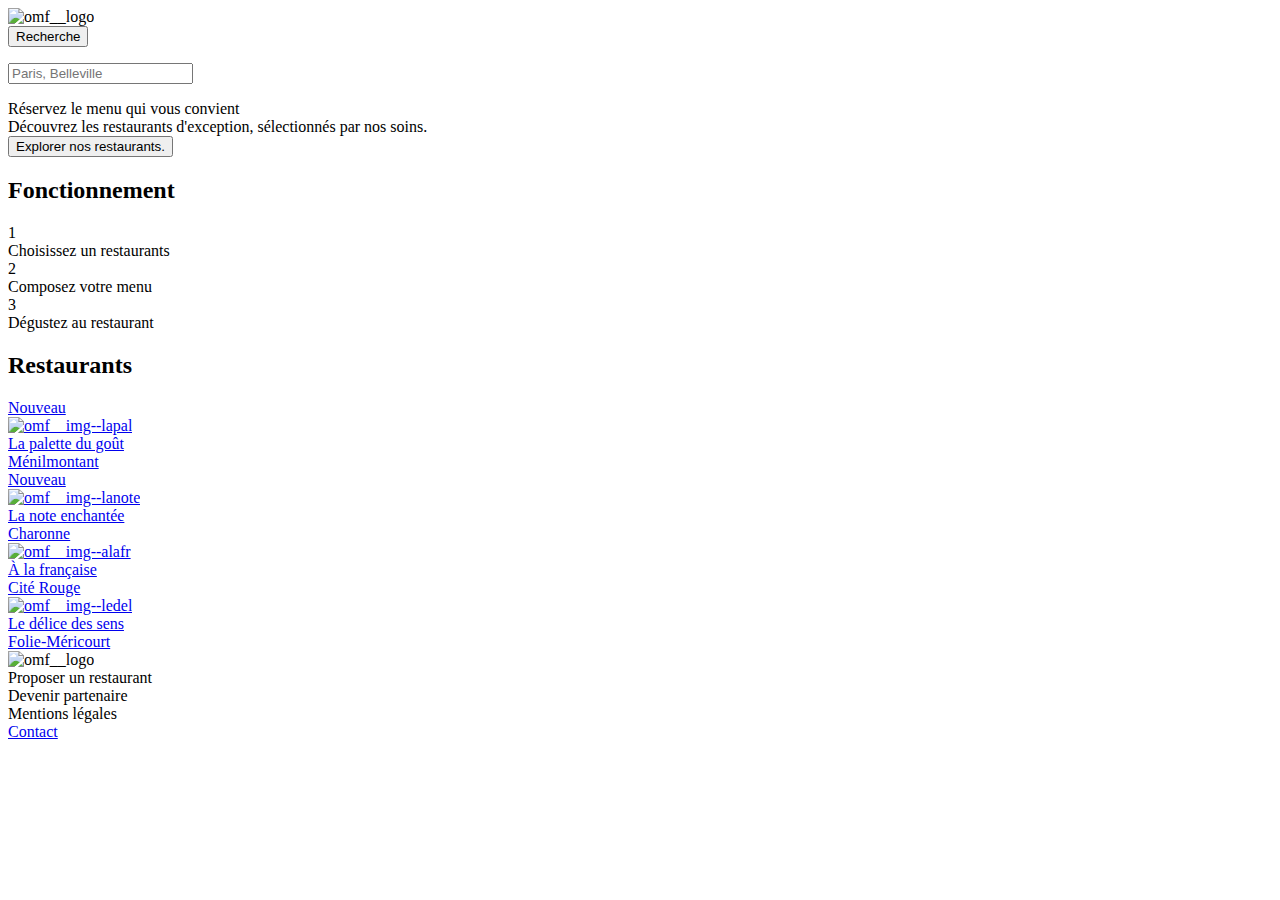
==== commit 0042fd95: "M13-Avancement Tablette & Desktop" ====
--- a/index.html
+++ b/index.html
@@ -92,7 +92,7 @@
                     <h2>Restaurants</h2>
                 </div>
     
-                <div class="omf__sect omf__sect--restos"><a href="1_la-palette-du-gout.html">
+                <div class="omf__sect--restos"><a href="1_la-palette-du-gout.html">
     
                     <div class="omf__sect--img">
                         <div class="omf__sect--nouveau">Nouveau</div>
--- a/style.css
+++ b/style.css
@@ -411,7 +411,7 @@
     position: absolute;
     z-index: 3;
     font-size: 3rem;
-    color: rgb(160, 160, 160) ;/*var(--search-bar-clr) */
+    color: rgb(160, 160, 160) ;
     opacity:1;
     transition: all 500ms ease-in-out;
 }
@@ -489,26 +489,30 @@
 
 
 .omf__head--menu{
-    position: absolute;
-    z-index: 2;
+    /* position: absolute;
+    z-index: 2; */
     display:flex;
     flex-direction:row;
     justify-content: flex-start;
 
     width: 100%;
     height: auto;
-    background: white;
+    background: rgb(177, 21, 21);
 }
 .omf__header--return{
-    position:relative;
-    z-index: 4;
+    /* position:relative;
+    z-index: 4; */
     font-size: 3rem;
     margin: 0px 0px 0px 40px;
     padding-top: 10px;
 }
+.fa-home{
+    display:none
+}
+
 .omf__img--contain{
-    position:relative;
-    z-index: 1;
+    /* position:relative;
+    z-index: 1; */
     width:100%;
     height:700px;
     object-fit:cover;
@@ -520,7 +524,7 @@
     display: flex;
     flex-direction: column ;
     top:-100px;
-    max-width:100%;
+    width:auto;
     height: auto;
     background: var(--header-back-clr);
     border-top-left-radius:70px;
@@ -644,6 +648,7 @@
     }
 }
 .omf__item--tps1{
+    width:100%;
     opacity: 0;
     transform: translateY(10px);
     animation: omf__item--tps1 500ms forwards ease-in-out;
@@ -651,6 +656,7 @@
     
 }
 .omf__item--tps2{
+    width:100%;
     opacity: 0;
     transform: translateY(20px);
     animation: omf__item--tps2 600ms forwards ease-in-out;
@@ -658,6 +664,7 @@
    
 }
 .omf__item--tps3{
+    width:100%;
     opacity: 0;
     transform: translateY(30px);
     animation: omf__item--tps3 700ms forwards ease-in-out;
@@ -665,6 +672,7 @@
    
 }
 .omf__item--tps4{
+    width:100%;
     opacity: 0;
     transform: translateY(40px);
     animation: omf__item--tps4 800ms forwards ease-in-out;
@@ -676,11 +684,8 @@
     display:flex;
     flex-flow:column wrap;
     justify-self:flex-start;
-    overflow-x:hidden;
-    width: 100%;
-    text-overflow:ellipsis;
-    white-space: nowrap;
-
+    width:100%;
+    overflow:hidden;
 }
 .omf__item--titre{
     font-size: 2.4rem;
@@ -703,10 +708,12 @@
 .omf__item--prival{
     display:flex;
     flex-direction: row;
-    justify-self: flex-end;
-    transform: translateX(140px);
+    justify-self: flex-start;
     transition: all 500ms ease-in-out;
     width:min-content;
+    position: relative;
+    left: 140px;
+
 
 }
 .omf__item--prix{
@@ -737,7 +744,7 @@
     transition: all 500ms ease-in-out;
 }
 .omf__item:active .omf__item--prival{
-    transform: translateX(0px);
+    transform: translateX(-140px);
 
 }
 .omf__item:active .fa-check-circle{
@@ -750,13 +757,12 @@
 /* °°°°°°°°°°°°°°°°°°°°°°°°°°°°°°°°°°°°°°°°ACCUEIL TABLETTE °°°°°°°°°°°°°°°°°°°°°°°°°°°°°°°°°°°°°°°°°°°°°°°*/
 @media only screen 
   and (min-device-width: 481px) 
-  and (max-device-width: 1580px) 
+  and (max-device-width: 1024px) 
   {
 
     body{
     display:flex;
     flex-direction: column;
-    width: 100%;
     font-family:'Roboto', sans-serif;
 }
 .loading_spinner{
@@ -815,7 +821,7 @@
     order: 2;
     width:60%;
     margin-top: 2rem;
-    /* margin-right: 2rem; */
+   
 }
 .omf__head__btn{
     height:auto;
@@ -858,6 +864,7 @@
     width: 100%;
     background-color: var(--hover-back-clr);
     margin-top: 2rem;
+    padding-bottom: 2rem;
 
 }
 .omf__nav--fonctionnement{
@@ -872,6 +879,9 @@
     flex-direction: column;
     flex-wrap: wrap;
     align-items: center;
+    border: 1px solid black;
+    border-radius: 10px;
+    padding:5px 0px 0px 0px;
 }
 .omf__nav--num{
     display:flex; 
@@ -912,7 +922,8 @@
 
 section{
     display:flex;
-    flex-flow:row wrap;}  
+    flex-flow:row wrap;
+}  
 .omf__sect{
     display:flex;
     flex-flow:row wrap;
@@ -932,6 +943,7 @@
     text-align: center;
 }
 .omf__sect--restos{
+    width: 40%;
     padding: 0px 0px 0px 0px;
     margin:20px 20px 60px 20px;
     box-shadow: 0 19px 38px rgba(0,0,0,0.30), 0 15px 12px rgba(0,0,0,0.22);
@@ -944,19 +956,18 @@
 .omf__sect--nouveau{
     text-align: center;
     position:relative;
-    width: min-content;
+    width: 100%;
     background-color: var(--select-back-clr ) ;
     color : var(--select-txt-clr );
     font-size: 1rem;
     font-weight: bold;
-    /* border-top-left-radius: 15px;
-    border-top-right-radius: 15px; */
     padding: 15px 15px 5px 15px;
     z-index: 2;
     width:auto;
-    /* top:40px;
-    left:10px; */
-    /* margin-top: -50px; */
+
+}
+.omf__sect--img{
+    width: 100%;
 }
 a {
     text-decoration: none;
@@ -968,9 +979,7 @@
     width:100%;
     height: 300px;
     object-fit:cover;
-    object-position: 50% 50%;
-    /* border-top-left-radius: 20px;
-    border-top-right-radius: 20px; */
+   
 }
 .omf__sect--infos{
     position:relative;
@@ -980,11 +989,9 @@
     justify-content:flex-start;
     align-content:flex-start;
     align-items:baseline;
-    max-width: 100%;
+    width: 100%;
     height:80px;
     background-color: #FFF;
-    /* border-bottom-left-radius: 20px;
-    border-bottom-right-radius: 20px; */
 }
 .omf__sect--description{
     display:flex;
@@ -1014,7 +1021,8 @@
     align-items:center; 
     width: 50px;
     height:auto;
-    margin: 0px 0px 0px 0px;
+    /* margin: 0px 0px 0px 0px; */
+    /* padding: 0px 0px 0px 20px; */
   
 }
 .omf__picto--solid{
@@ -1024,6 +1032,7 @@
     color:var(--butt-back-clr);
     opacity:0;
     transition: all 500ms ease-in-out;
+    padding: 0px 20px 0px 0px;
     
 }
 .omf__picto--regular{
@@ -1033,6 +1042,7 @@
     color: rgb(160, 160, 160) ; 
     opacity:1;
     transition: all 500ms ease-in-out;
+    margin: 0px 20px 0px 0px;
 }
 .omf__sect--picto:hover .omf__picto--regular{
     opacity: 0;
@@ -1045,11 +1055,9 @@
     display:flex;
     flex-flow:row wrap;
     justify-content:space-around;
-    align-content:center;
-    align-items:center;
     width: 100%;
     padding-top: 20px;
-    padding-bottom: 50px; 
+    padding-bottom: 20px; 
     background-color: #000;
     color:#FFF;
 }
@@ -1059,17 +1067,17 @@
     justify-content: space-around;
     align-items: center;
     width:100%;
-    font-size: 2rem;
 }
 
 .omf__imglog--contain1{
+    width:25%;
     height:auto;
-    padding: 40px 0px 40px 40px;
+    padding: 20px 0px 20px 0px;
     filter: invert(1);
 }
 .omf_footer--picto{
     color:var(--search-bar-clr);
-    font-size: 1.8rem;
+    font-size: 1.5rem;
     width: min-content;
     height:min-content;
     padding: 0px 0px 0px 0px;
@@ -1079,30 +1087,319 @@
     font-size: 1rem;
     display:flex;
     flex-flow:row wrap;
-    justify-content:baseline;
-    align-items: center;
-    padding: 0px 20px 20px 20px;
+    align-items: center;
+    padding: 0px 20px 10px 20px;
 }
 .omf__footer--partener{
     font-size: 1rem;
     display:flex;
     flex-flow:row wrap;
-    justify-content:baseline;
-    align-items: center;
-    padding: 0px 20px 20px 20px;
+    align-items: center;
+    padding: 0px 20px 10px 20px;
 }
 .omf_footer--text1 {
     color:var(--search-bar-clr);
-    font-size: 2rem;
+    font-size: 1.2rem;
     font-weight: bold;
-    padding: 0px 20px 20px 20px;
+    padding: 0px 20px 0px 20px;
 }
 .omf_footer--text {
     color:var(--search-bar-clr);
-    font-size: 2rem;
-    padding: 0px 20px 20px 20px;
-}
-
-}
-
-
+    font-size: 1.2rem;
+    padding: 0px 20px 0px 20px;
+}
+
+/* ----menu------------------------------------------------------------------------------------------------- */
+.omf__head--menu{
+    /* position: absolute;
+    z-index: 2; */
+    display:flex;
+    flex-direction:row;
+    justify-content: center;
+    width: 100%;
+    height: auto;
+    background: var(--search-bar-clr);
+}
+.fa-arrow-left{
+    display:none;
+}
+.omf__header--return{
+    display:flex;
+    flex-direction: row;
+    align-items: center;
+    font-size: 3rem;
+    /* margin: 0px 0px 0px 40px; */
+    padding-top: 0px;
+}
+.omf__logo--menu{
+    width:100%;
+    display:flex;
+    flex-direction: row;
+    justify-content: center;
+    align-self: flex-start;
+
+}
+
+.omf__img--contain{
+    /* position:relative;
+    z-index: 1; */
+    width:100%;
+    height:700px;
+    object-fit:cover;
+    /* object-position: 50% 40%; */
+}
+.omf__sect--menu{
+    /* position:relative;
+    z-index: 2; */
+    display: flex;
+    flex-direction: row ;
+    flex-wrap: wrap;
+    justify-content: space-around;
+    width:100%;
+    height: auto;
+    background: var(--header-back-clr);
+    /* border-top-left-radius:70px;
+    border-top-right-radius:70px;
+    padding:  0px 40px 0px 40px;
+    margin: 0px 0px -100px 0px;
+     */
+
+    
+}
+.omf__entete--menu{
+    display:flex;
+    flex-direction:row;
+    width: 100%;
+    height: auto;
+    justify-content:center;
+    align-items:center;
+}
+ .omf__entete--nom{
+    display:flex;
+    flex-direction:row;
+    justify-content:center;
+    align-items:center;
+    font-family:'Shrikhand', sans-serif;
+    font-size: 2.4rem;
+}
+.omf__sect--picto1{
+    display:flex;
+    flex-direction:row;
+    width: 100px;
+    height: 100px;
+    justify-content:center;
+    align-items:center;
+    padding-left: 50px;
+    
+}
+.omf__sect--picto1:hover .omf__picto--regular{
+    opacity: 0;
+    
+}
+.omf__sect--picto1:hover .omf__picto--solid{
+    opacity: 1;
+    
+}
+.omf__partie{ 
+    display:flex;
+    flex-direction:column;
+    width:50%;
+}
+.omf__partie--dessert{ 
+    display:flex;
+    flex-direction:row;
+    width:100%;
+}
+.omf__partie--type{
+    text-align: center;
+    width:100%;
+    font-size:2rem;
+
+}
+.omf__partie--titre{
+    font-size:1.4rem;
+    padding: 5px 0px;
+
+}
+.omf__partie--underline{
+    width:auto;
+    height:7px;
+    margin: 5px 0px;
+    background-color: var(--select-back-clr);
+}
+
+.omf__item{
+    display:flex;
+    flex-flow: column nowrap;
+    justify-content:space-between;
+    width:100%;
+    height:auto;
+    margin:20px 0px 20px 0px;
+    background :#FFF;
+    box-shadow: 0 19px 38px rgba(0,0,0,0.30), 0 15px 12px rgba(0,0,0,0.22);
+    border-radius: 40px;
+    overflow:hidden;
+    animation: omf__item 1.2s ease-in-out;
+    animation-delay: 2800ms;
+   
+    
+}
+@keyframes omf__item--tps1 {
+   20%{
+        opacity: 0.5;
+    }
+    100%{
+        transform: translateY(0px);
+        opacity: 1;
+        
+    }
+}
+@keyframes omf__item--tps2 {
+    40%{
+        opacity: 0.5;
+    }
+    100%{
+        transform: translateY(0px);
+        opacity: 1;
+        
+    }
+}
+@keyframes omf__item--tps3 {
+    60%{
+        opacity: 0.5;
+    }
+    100%{
+        transform: translateY(0px);
+        opacity: 1;
+        
+    }
+}
+@keyframes omf__item--tps4 {
+    80%{
+        opacity: 0.5;
+    }
+    100%{
+        opacity: 1;
+        transform: translateY(0px)
+    }
+}
+.omf__item--tps1{
+    width:100%;
+    opacity: 0;
+    transform: translateY(10px);
+    animation: omf__item--tps1 500ms forwards ease-in-out;
+    animation-delay: 2000ms;
+    
+}
+.omf__item--tps2{
+    width:100%;
+    opacity: 0;
+    transform: translateY(20px);
+    animation: omf__item--tps2 600ms forwards ease-in-out;
+    animation-delay: 2200ms;
+   
+}
+.omf__item--tps3{
+    width:100%;
+    opacity: 0;
+    transform: translateY(30px);
+    animation: omf__item--tps3 700ms forwards ease-in-out;
+    animation-delay: 2400ms;
+   
+}
+.omf__item--tps4{
+    width:100%;
+    opacity: 0;
+    transform: translateY(40px);
+    animation: omf__item--tps4 800ms forwards ease-in-out;
+    animation-delay: 2600ms;
+    
+}
+
+.omf__item--description{
+    display:flex;
+    flex-flow:column nowrap;
+    justify-self:center;
+    width:100%;
+    /* overflow:hidden; */
+}
+.omf__item--titre{
+    display: flex;
+    justify-content: center;
+    text-align: center;
+    font-size: 1.4rem;
+    font-weight: bold;
+    padding: 0px 0px 0px 0px;
+    width:100%;
+    /* overflow:hidden;
+    text-overflow:ellipsis;
+    white-space: nowrap;  */
+
+}
+.omf__item--infos{
+    display: flex;
+    justify-content: center;
+    text-align: center;
+    font-size: 1.4rem;
+    padding: 0px 0px 0px 0px;
+    width: 100%;
+    /* overflow:hidden;
+    text-overflow:ellipsis;
+    white-space: nowrap; */
+}
+.omf__item--prival{
+    display:flex;
+    flex-direction: row;
+    justify-self: flex-start;
+    transition: all 500ms ease-in-out;
+    width:100%;
+    position: relative;
+    /* left: 140px; */
+
+
+}
+.omf__item--prix{
+    display:flex;
+    justify-content: center;
+    text-align: center;
+    /* align-items:flex-start;
+    align-self: flex-end;  */
+    font-size: 1.5rem;
+    font-weight: bold;
+    width: 50%;
+    height: auto;
+    margin: 0px 0px 0px 0px;
+
+}
+.omf__item--validation{
+    display:flex;
+    justify-content: center;
+    align-items:center;
+    width: 50%;
+    height:auto;
+    background-color: var(--select-back-clr);
+}
+.fa-check-circle{
+    font-size:1.5rem;
+    background-color: var(--select-back-clr);
+    color:white;
+    transform: rotate;
+    transition: all 500ms ease-in-out;
+}
+.omf__item:active .omf__item--prival{
+    transform: translateX(-140px);
+
+}
+.omf__item:active .fa-check-circle{
+     transform: rotate(360deg) 
+}
+
+
+
+
+
+
+
+
+  }
+
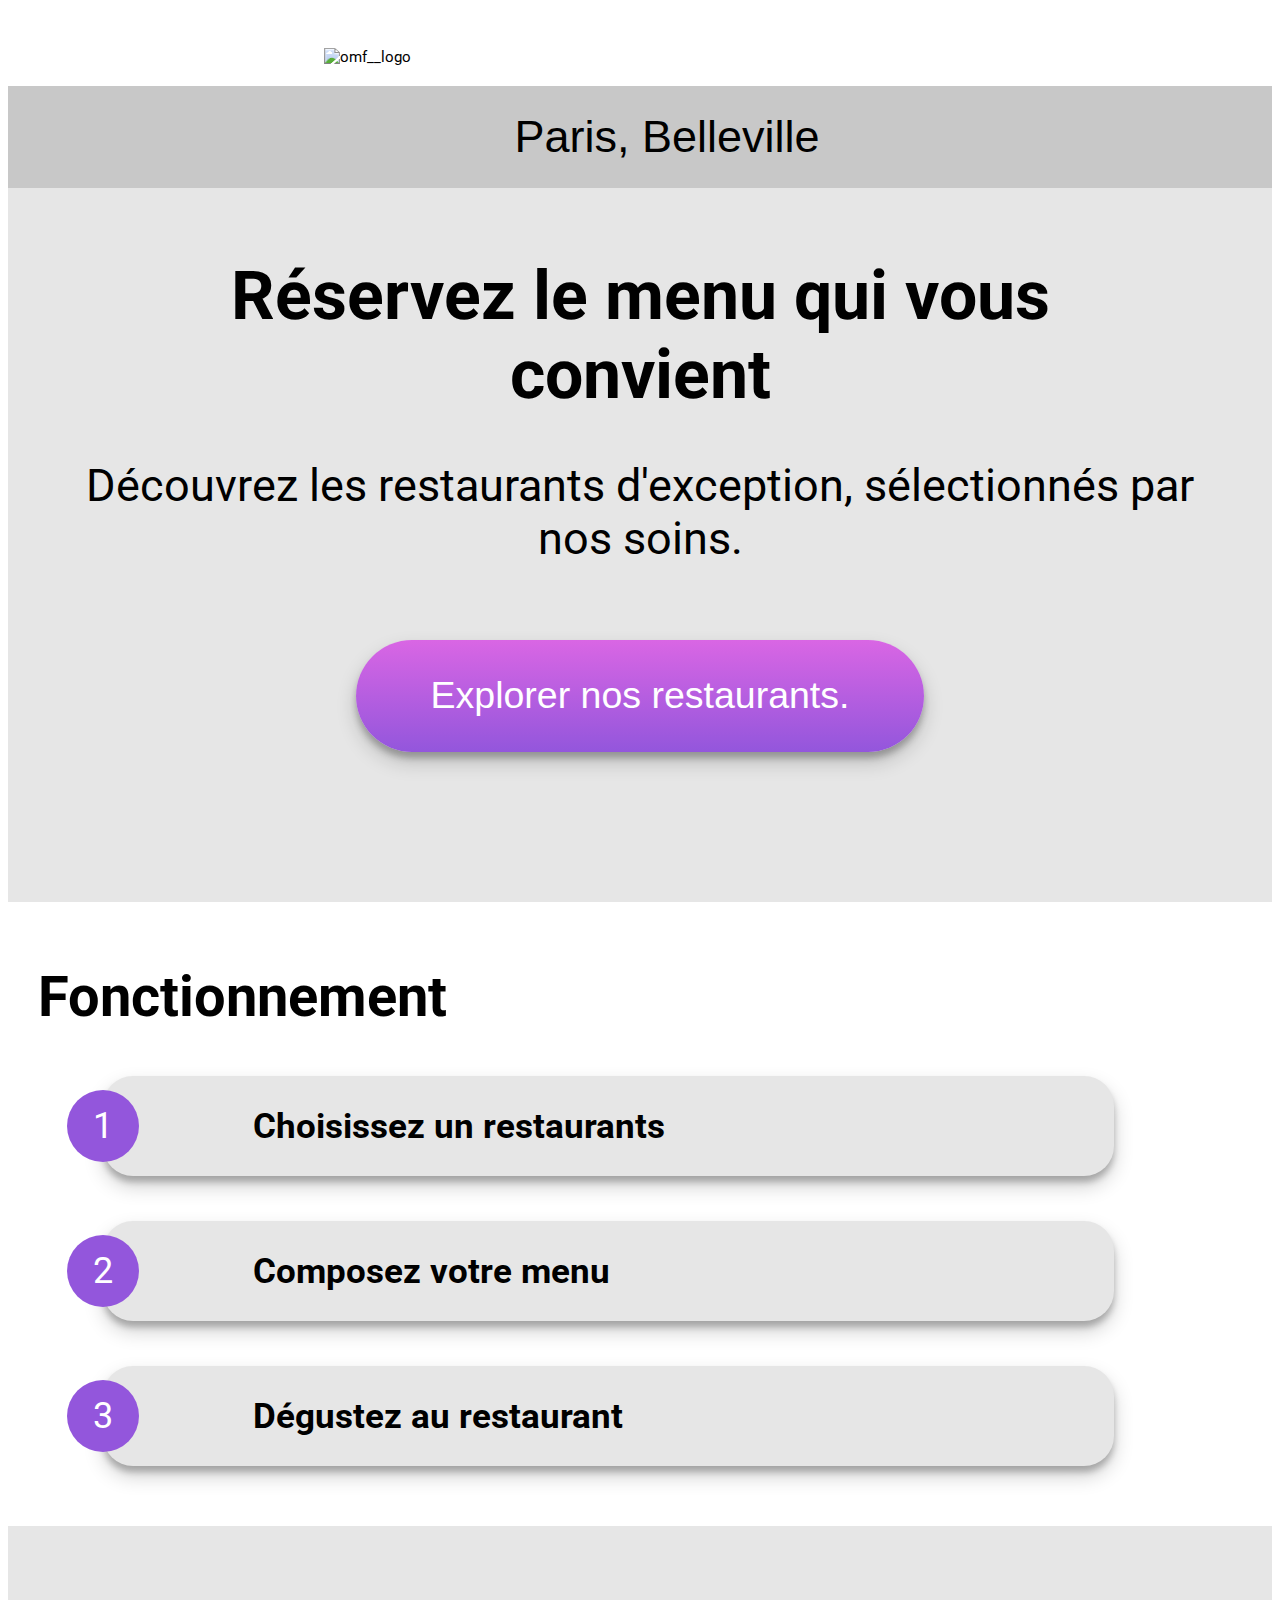
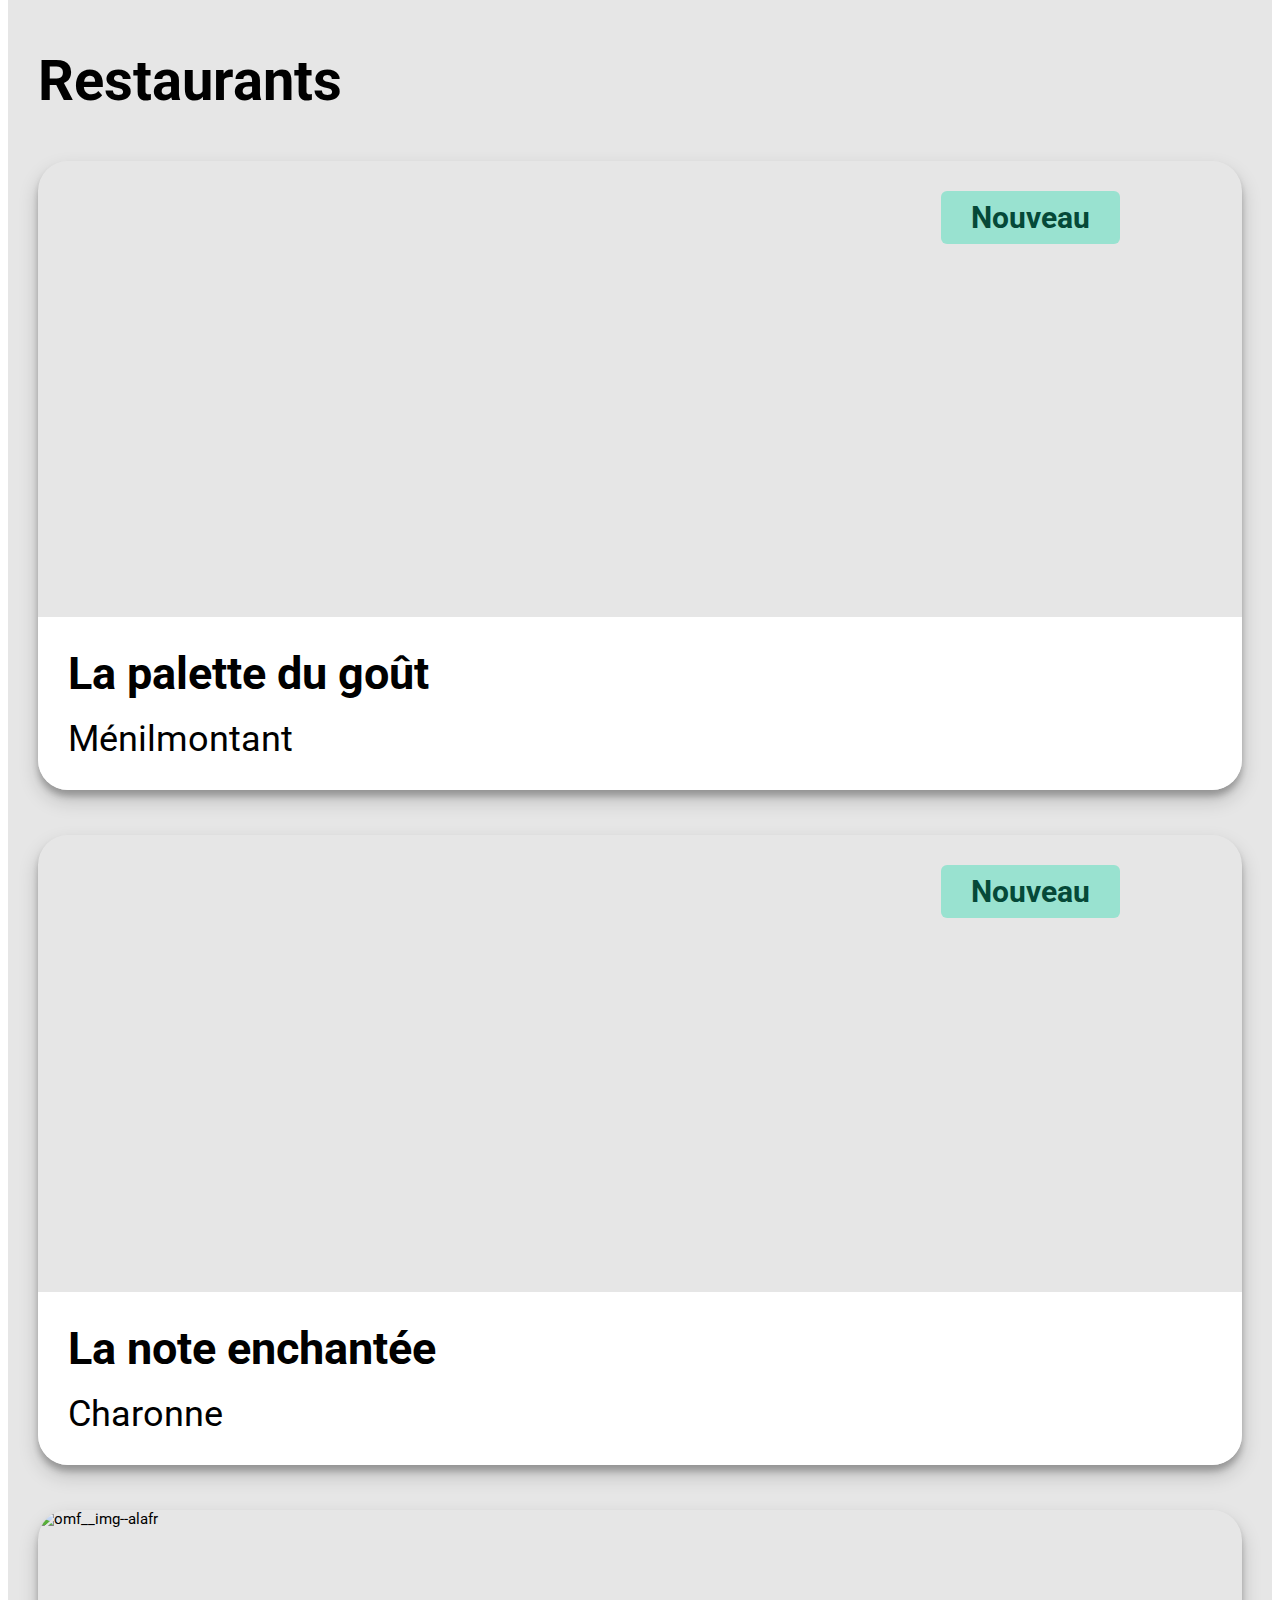
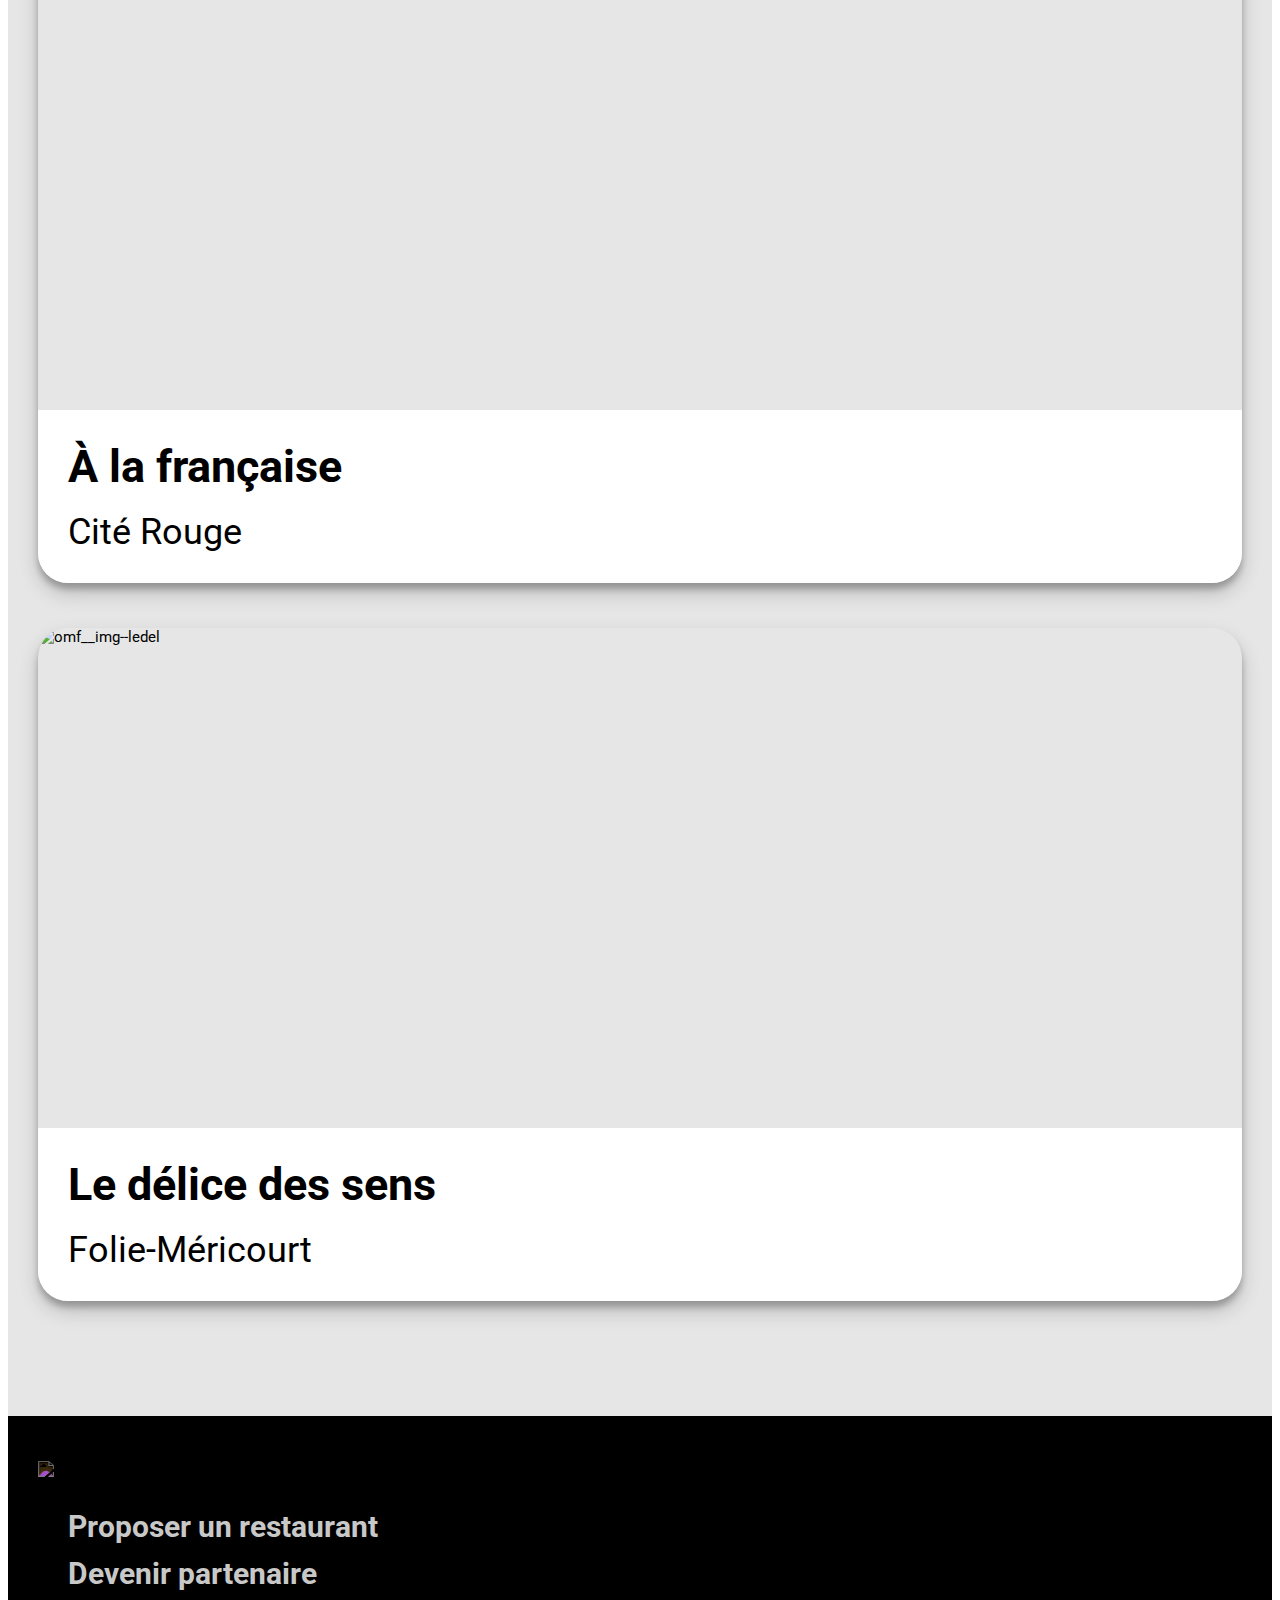
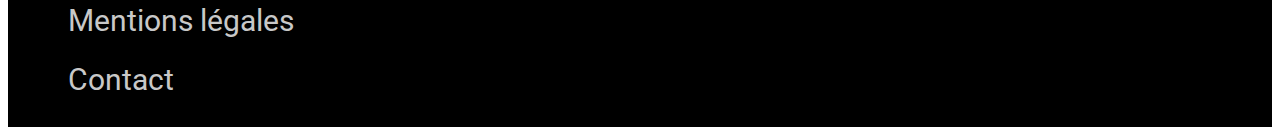
==== commit 6ed382d8: "M20-5" ====
--- a/index.html
+++ b/index.html
@@ -55,6 +55,7 @@
                 
                 <div class="omf__nav--fonctionnement">
                     <h2> Fonctionnement</h2>
+                
                 </div>
     
                 <div class="omf__nav--box">
@@ -91,13 +92,13 @@
                 <div class="omf__sect omf__sect--restaurants">
                     <h2>Restaurants</h2>
                 </div>
-    
+
+                
                 <div class="omf__sect--restos"><a href="1_la-palette-du-gout.html">
-    
-                    <div class="omf__sect--img">
-                        <div class="omf__sect--nouveau">Nouveau</div>
-                        <img src="images/restaurants/jay-wennington-N_Y88TWmGwA-unsplash.jpg" alt="omf__img--lapal" class="omf__img--contain1"> 
-                                         
+                    <div class="omf__sect--nouveau">Nouveau</div>
+    
+                    <div class="omf__sect--img">
+                        <img src="images/restaurants/jay-wennington-N_Y88TWmGwA-unsplash.jpg" alt="omf__img--lapal" class="omf__img--contain1">
                     </div>
     
                     <div class="omf__sect--infos">
@@ -113,12 +114,13 @@
                         </div>
                     </div></a>
                 </div>
-    
-    
+                
+                
                 <div class="omf__sect--restos"><a href="2_la-note-enchantee.html">
-    
-                    <div class="omf__sect--img">
-                        <div class="omf__sect--nouveau">Nouveau</div>  
+                    <div class="omf__sect--nouveau">Nouveau</div>
+    
+                    <div class="omf__sect--img">
+                         
                         <img src="images/restaurants/stil-u2Lp8tXIcjw-unsplash.jpg" alt="omf__img--lanote" class="omf__img--contain1">
                                           
                     </div>
@@ -137,6 +139,7 @@
                     </div></a>
     
                 </div>
+                
     
     
                 <div class="omf__sect--restos"><a href="3_a-la-francaise.html">
--- a/style.css
+++ b/style.css
@@ -1,8 +1,3 @@
-
-
-/* ----------- iPhone 6+, 7+ and 8+ ----------- */
-
-/* Portrait and Landscape */
 :root{
     
     --search-bar-clr: rgb(200, 200, 200);
@@ -11,19 +6,14 @@
     --hover-back-clr: #e2cfe7;
     --select-back-clr :#99E2D0;
     --select-txt-clr :#054938;
-  }     
-@media only screen 
-  and (min-device-width: 320px) 
-  and (max-device-width: 480px) 
-  {
-    
-    
-        
-body{
+    --degrad :linear-gradient(#d966e4, #9356DC);
+} 
+  body{
     display: flex;
     flex-direction: column;
     max-width:100%;
     font-family:'Roboto', sans-serif;
+    font-size: 15px;
 }
 .loading_spinner{
     position:fixed;
@@ -33,7 +23,7 @@
     display:flex;
     width:100%;
     height:100%;
-    flex-direction:row ; 
+    flex-direction:row ;
     justify-content: center;
     align-items:center;
     animation: anim-spin 2700ms forwards ease-in-out;
@@ -43,18 +33,17 @@
     z-index: 2;
     opacity:1;
     color: #9356DC;
-    font-size: 6rem;
+    font-size: 4em;
     animation: anim-scale 1500ms infinite ease-in-out;
 }
-  .fa-spinner{ 
+.fa-spinner{ 
     position: absolute;
     z-index: 3;
     color: #e2cfe7;
     opacity:1;
-    font-size: 20rem;
+    font-size: 10em;
     animation: anim-rotate 1300ms infinite linear;
-}
-@keyframes anim-spin {
+}@keyframes anim-spin {
     0% {
       transform: scale(0);
     }
@@ -126,44 +115,50 @@
     justify-content: center;
     align-items: center;
     width:100%; 
-    padding:20px 0px;
-    margin-bottom: 20px;
+    padding:0px 0px;
+    margin: 40px 0px 20px 0px;
 }
 .omf__logo--menu{
     position:relative;
     z-index: 3;
     
 }
+.omf__imglog--contain{
+    width: 50%;
+    object-fit:cover;
+}
 .omf__head--search{
     background-color : var(--search-bar-clr);
     display:flex;
     flex-direction:row;
     justify-content: center;
-    align-content: center;
-    align-items: center;
+    font-size: 1em;
     width: 100%;
-    height:100px;
+    padding:10px 0px 10px 0px;
 }
 .omf__head--pointeur {
     display:flex; 
     flex-direction:row; 
     justify-content: flex-end;
     align-items: center;
-    font-size: 2.4rem;
-    width: 200px;
-    padding:0px 0px;
-    margin:0px;
+    font-size: 3em;
+    width: 20%;
+    padding:0px 0px 0px 10px;
+    margin: 0px 0px 0px 20px;
 }
 .omf__head__btn{
     display:none
 }
 input {
-    width: 75%;
-    font-size: 2.4rem;
+    display: flex;
+    flex-direction: row;
+    justify-content: flex-start;
+    width:70%;
+    font-size: 3em;
     border: none;
     background-color : var(--search-bar-clr);
-    padding:0px 20px;
-    margin: 0px 20px;
+    padding:0em 0em 0em 0em;
+    margin: 0em 0em 0em 1em;
 
 }
 ::placeholder {
@@ -172,40 +167,49 @@
     
 }
 .omf__head--text1{
-    font-size: 4rem;
-    font-weight: bold;
+    font-size:4.5em;
+    font-weight:bold;
     height:min-content;
     text-align: center;
-    margin: 50px 20px 20px 20px;
-    padding: 0px 50px;
+    margin: 1em 0em 0em 0em;
+    padding: 0em 2.0em 0em 2.0em;
 }
 .omf__head--text2{
-    font-size: 2.4rem;
+    font-size: 3em;
     text-align: center;
-    margin: 20px;
-    padding: 0px 20px 40px 20px;
+    margin: 1em 0em 0em 0em;
+    padding: 0em 1.5em 0em 1.5em;
 }
 .omf__btn{
-    font-size: 2rem;
-    background: linear-gradient(0deg, var(--butt-back-clr),#c94fd4);
+    
+    background: linear-gradient(#d966e4, #9356DC);
     color: #FFF;
-    border-radius: 100px;
+    align-self: center;
     width:max-content;
-    height:100px;
-    margin: 20px 20px 100px 20px;
-    padding: 0px 60px 0px 50px;
     transition: all 300ms ease-in-out;
     box-shadow: 0 10px 20px rgba(0,0,0,0.19), 0 6px 6px rgba(0,0,0,0.23);
-
+    border:none;
+    
+}
+.omf__btn--head, .omf__btn--cmd{
+    font-size: 2.5em;
+    height:3em;
+    border-radius:5em;
+}
+.omf__btn--head{
+    /* font-size: 2em; */
+    margin: 2em 0em 4em 0em;
+    padding: 0em 2em 0em 2em;
 }
 .omf__btn--cmd{
-    align-self: center;
-    margin: 60px 20px 80px 20px;
-    padding: 0px 80px 0px 80px;
-}
-/* button:active{
-    transform: scale(1.1);
-} */
+    /* font-size: 2em; */
+    margin: 3em 0em 4em 0em;
+    padding: 0em 4em 0em 4em;
+}
+button:hover{
+    background-color: var(--hover-back-clr);
+    box-shadow: 0 19px 38px rgba(0,0,0,0.30), 0 15px 12px rgba(0,0,0,0.22);
+}
 
 
 .omf__nav{
@@ -215,39 +219,37 @@
     align-content:flex-start;
     align-items:flex-start;
     max-width: 100%;
-    margin: 40px 0px 40px 0px;
-    padding: 0px 0px 0px 0px;
+    margin: 1em 0em 1em 0em;
+    padding: 0em 0em 0em 0em;
 }
 .omf__nav--fonctionnement{
     max-width:100%;
-    margin: 0px 0px 20px 0px;
-    padding: 0px 0px 0px 40px;
-    font-size: 2.5rem;
+    margin: 0px 0px 0px 0px;
+    padding: 0px 0px 0px 30px;
+    font-size: 2.5em;
 }
 .omf__nav--box{
     display:flex;
     flex-flow:row wrap;
-    align-items:baseline;
+    align-items:center;
     min-width:100%;
-    margin: 0px 0px 70px 0px;
-    padding: 0px 0px 0px 20px;
+    margin: 0em 0em 3em 0em;
+    padding: 0em 0em 0em 1.5em;
 }
 .omf__nav--num {
     position:relative;
-    left:30px;
+    left: 1em;
     z-index: 1;
     display:flex; 
     flex-direction:row; 
     justify-content: center;
     align-items: center;
-    font-size: 2.1rem;
-    width:70px;
-    height:70px;
+    font-size: 2.4em;
+    width:2em;
+    height:2em;
     background-color: var(--butt-back-clr);
-    border-radius: 35px;
+    border-radius: 3em;
     color:#FFF;
-
-
 }
 .omf__nav--etiq {
     position: relative;
@@ -255,14 +257,14 @@
     display:flex; 
     flex-direction:row; 
     justify-content: flex-start;
-    align-items: center;
     background-color: var(--header-back-clr);
     width:80%;
-    border-radius: 45px;
-    padding: 40px 20px;
+    border-radius: 2em;
+    padding: 2em 0em;
     height:auto;
     color: grey;
     box-shadow: 0 10px 20px rgba(0,0,0,0.19), 0 6px 6px rgba(0,0,0,0.23);
+    transition: all 300ms ease-in-out;
 
 }
 .omf__nav--box:hover .omf__nav--etiq{
@@ -274,10 +276,8 @@
     flex-direction:row; 
     justify-content: center;
     align-items: center;
-    font-size: 2.2rem;
-    width:60px;
-    height:60px;
-    margin: 0px 40px 0px 40px;
+    font-size: 4em;
+    margin: 0em 1em 0em 1.5em;
     color: grey;
 }
 .omf__nav--box:hover .omf__nav--picto{
@@ -288,59 +288,61 @@
     flex-direction:row; 
     justify-content: center;
     align-items: center;
-    font-size: 2.2rem;
+    font-size:2.3em;
+    font-weight: bold;
     color:#000;
 }
-
-
-
-
-
 section{
     position: relative;
     z-index: 2;
-    margin: 0px 0px 0px 0px;
+    margin:0px 0px -30px 0px;
 }
 .omf__sect{
     display:flex;
     flex-flow:column wrap;
     justify-content:flex-start;
-    align-content:flex-start;
-    align-items:flex-start;
     max-width: 100%;
     background-color: var(--header-back-clr);
-    padding: 0px 40px 100px 40px;
+    padding: 0px 30px 100px 30px;
 }
 
 .omf__sect--restaurants{
-    font-size: 2.5rem;
-    padding: 40px 0px 0px 40px;
-    margin-bottom: 0px;
+    font-size: 2.5em;
+    padding: 2em 0em 0em 0em;
+    max-width:100%;
+
+   
 }
 .omf__sect--restos{
-    padding: 0px 0px 20px 0px;
-    margin-bottom: 20px;
+    width: 100%;
+    height: auto;
+    box-shadow: 0 10px 20px rgba(0,0,0,0.19), 0 6px 6px rgba(0,0,0,0.23);
+    border-radius: 2em;
+    margin: 0em 0em 3em 0em;
+    overflow: hidden;
    
 }
 
-.omf__sect--img{ 
-    padding: 0px 0px ; 
-    margin-bottom: -2px;
+.omf__sect--img{
+    display: flex;
+    flex-direction: column;
+    width: 100%;
+    margin: 0em 0em 0em 0em;
+    padding: 0em 0em 0em 0em;
     
 }
 .omf__sect--nouveau{
     position:relative;
+    z-index: 2;
     width: min-content;
     background-color: var(--select-back-clr ) ;
     color : var(--select-txt-clr );
-    font-size: 1.8rem;
+    font-size: 2em;
     font-weight: bold;
-    border-radius: 5px;
-    padding: 5px 15px 5px 15px;
-    z-index: 2;
-    top:80px;
-    Left: 75%;
-    margin-top: -50px;
+    border-radius: .2em;
+    padding: 0.3em 1em 0.3em 1em;
+    margin:0% 0% -8% 75%;
+    top:1em;
 }
 a {
     text-decoration: none;
@@ -353,8 +355,7 @@
     height:500px;
     object-fit:cover;
     object-position: 50% 62%;
-    border-top-left-radius: 40px;
-    border-top-right-radius: 40px;
+   
 }
 .omf__sect--infos{
     display:flex;
@@ -363,27 +364,24 @@
     align-content:flex-start;
     align-items:baseline;
     max-width: 100%;
-    height:200px;
+    height:auto;
     background-color: #FFF;
-    border-bottom-left-radius: 40px;
-    border-bottom-right-radius: 40px;
 }
 .omf__sect--description{
     display:flex;
     flex-flow:column wrap;
     width: 80%;
-    padding: 30px 0px 10px 40px;
+    padding: 2em 0em 2em 2em;
     flex:1;
 }
 .omf__sect--nom{
-    font-size: 3rem;
+    font-size: 3em;
     font-weight:bold;
 }
 .omf__sect--lieu{
-    font-size: 2.5rem;
-    padding: 10px 0px 0px 0px;
-}
-
+    font-size: 2.4em;
+    padding: .5em 0em 0em 0em;
+}
 .omf__sect--picto{
     position:relative;
     z-index: 2;
@@ -393,30 +391,32 @@
     flex-direction:row ; 
     justify-content: center;
     align-items:center; 
-    width: 50px;
+    width: 2em;
     height:auto;
-    margin: 0px 40px 0px 0px;
-  
+    margin: 0em 2em 0em 0em;
+}
+.omf__picto--solid, .omf__picto--regular{
+    position: absolute;
+    font-size: 3.5em;
+    transition: all 500ms ease-in-out;
+    padding-right: 2em;
 }
 .omf__picto--solid{
-    position: absolute;
     z-index: 4;
-    font-size: 3rem;
-    color:var(--butt-back-clr);
+    /* color: linear-gradient(#d966e4, #9356DC);  */
+    color:#9356DC;
     opacity:0;
-    transition: all 500ms ease-in-out;
-    
+    border: none;
+    overflow: hidden;
 }
 .omf__picto--regular{
-    position: absolute;
     z-index: 3;
-    font-size: 3rem;
     color: rgb(160, 160, 160) ;
     opacity:1;
-    transition: all 500ms ease-in-out;
 }
 .omf__sect--picto:hover .omf__picto--regular{
     opacity: 0;
+
     
 }
 .omf__sect--picto:hover .omf__picto--solid{
@@ -427,94 +427,80 @@
     position:relative;
     z-index: 2;
 }
-
-
-
-
 .omf__footer{
-   
     display:flex;
     flex-flow:column wrap;
     justify-content:flex-start;
     align-content:flex-start;
     align-items:flex-start;
     width: 100%;
-    padding-top: 20px;
-    padding-bottom: 50px; 
+    padding-top:1em;
+    padding-bottom: 2em; 
     background-color: #000;
     color:#FFF;
 }
 .omf__imglog--contain1{
-    padding: 40px 0px 40px 40px;
+    width: 100%;
+    padding: 2em 0em 2em 2em;
     filter: invert(1);
 }
+    
 .omf_footer--picto{
     color:var(--search-bar-clr);
-    font-size: 1.8rem;
+    font-size: 1.5em;
     width: min-content;
     height:min-content;
-    padding: 0px 0px 0px 0px;
+    
 
 }
 .omf__footer--propose {
-    font-size: 2rem;
     display:flex;
     flex-flow:row wrap;
-    justify-content:baseline;
+    justify-content:center;
     align-items: center;
-    padding: 0px 40px 20px 40px;
+    padding: 0em 0em .8em 2em;
 }
 .omf__footer--partener{
-    font-size: 2rem;
     display:flex;
     flex-flow:row wrap;
-    justify-content:baseline;
+    justify-content:center;
     align-items: center;
-    padding: 0px 40px 20px 40px;
+    padding: 0em 0em .8em 2em;
+}
+.omf_footer--text1, .omf_footer--text{
+    color:var(--search-bar-clr);
+    font-size: 2em;
 }
 .omf_footer--text1 {
-    color:var(--search-bar-clr);
-    font-size: 1.8rem;
     font-weight: bold;
-    padding: 0px 20px 0px 20px;
-}
-.omf_footer--text {
-    color:var(--search-bar-clr);
-    font-size: 1.8rem;
-    padding: 0px 20px 30px 40px;}
-
-/*------------------------------------------------------------------------------------------------------ 
----------------------------------------------MENU----------------------------------------------------
--------------------------------------------------------------------------------------------------------- */
-
-
+    padding: 0em 0em 0em 1em;
+    
+}
+.omf_footer--text{
+    padding: 0em 0em .8em 2em;
+}
+/*°°°°°°°°°°°°°°°°°°MENU MOBILE°°°°°°°°°°°°°°°°°°°°°°°*/
 .omf__head--menu{
-    /* position: absolute;
-    z-index: 2; */
     display:flex;
     flex-direction:row;
     justify-content: flex-start;
-
+    align-items: center;
     width: 100%;
     height: auto;
-    background: rgb(177, 21, 21);
+    background: white;
 }
 .omf__header--return{
-    /* position:relative;
-    z-index: 4; */
-    font-size: 3rem;
-    margin: 0px 0px 0px 40px;
-    padding-top: 10px;
-}
-.fa-home{
-    display:none
+    font-size: 3em;
+    margin: 0em 0em 0em 1em;
+    padding-top: .5em;
+}
+.omf__head--home{
+    display: none;
 }
 
 .omf__img--contain{
-    /* position:relative;
-    z-index: 1; */
     width:100%;
-    height:700px;
+    height:600px;
     object-fit:cover;
     object-position: 50% 40%;
 }
@@ -527,13 +513,10 @@
     width:auto;
     height: auto;
     background: var(--header-back-clr);
-    border-top-left-radius:70px;
-    border-top-right-radius:70px;
-    padding:  0px 40px 0px 40px;
-    margin: 0px 0px -100px 0px;
-    
-
-    
+    border-top-left-radius:100px;
+    border-top-right-radius:100px;
+    padding:  0em 3em 0em 3em;
+    margin: 0em 0em -5em 0em;
 }
 .omf__entete--menu{
     display:flex;
@@ -546,16 +529,16 @@
  .omf__entete--nom{
     width: 100%;
     font-family:'Shrikhand', sans-serif;
-    font-size: 2.4rem;
+    font-size:3em;
 }
 .omf__sect--picto1{
     display:flex;
     flex-direction:row;
-    width: 100px;
-    height: 100px;
+    width: 3em;
+    height: 3em;
     justify-content:center;
     align-items:center;
-    padding-right: 40px;
+    padding-right: 3em;
     
 }
 .omf__sect--picto1:hover .omf__picto--regular{
@@ -572,42 +555,24 @@
     width:100%;
     max-width:100%;
     height:auto;
-    font-size:2rem;
 }
 .omf__partie--type{
-    padding-top: 60px;
+    padding-top: 1em;
     position: relative;
     z-index: 3;
 }
 .omf__partie--titre{
-    font-size:2.4rem;
-    padding: 5px 0px;
+    font-size:3em;
+    padding: 0em 0em;
 
 }
 .omf__partie--underline{
-    width:100px;
-    height:7px;
-    margin: 5px 0px;
+    width:8em;
+    height:.5em;
+    margin: .5em 0em;
     background-color: var(--select-back-clr);
 }
 
-.omf__item{
-    display:flex;
-    flex-flow: row nowrap;
-    justify-content:space-between;
-    width:100%;
-    height:auto;
-    margin:20px 0px 20px 0px;
-    background :#FFF;
-    box-shadow: 0 19px 38px rgba(0,0,0,0.30), 0 15px 12px rgba(0,0,0,0.22);
-    border-radius: 40px;
-    overflow:hidden;
-    position: relative;
-    animation: omf__item 1.2s ease-in-out;
-    animation-delay: 2800ms;
-   
-    
-}
 @keyframes omf__item--tps1 {
    20%{
         opacity: 0.5;
@@ -669,7 +634,6 @@
     transform: translateY(30px);
     animation: omf__item--tps3 700ms forwards ease-in-out;
     animation-delay: 2400ms;
-   
 }
 .omf__item--tps4{
     width:100%;
@@ -677,729 +641,693 @@
     transform: translateY(40px);
     animation: omf__item--tps4 800ms forwards ease-in-out;
     animation-delay: 2600ms;
-    
-}
-
+}
+.omf__item{
+    display:flex;
+    flex-flow: row nowrap;
+    width:100%;
+    height:auto;
+    margin:1.2em 0em 3em 0em;
+    background :#FFF;
+    box-shadow: 0 19px 38px rgba(0,0,0,0.30), 0 15px 12px rgba(0,0,0,0.22);
+    border-radius: 2em;
+    overflow:hidden;
+   
+    
+}
 .omf__item--description{
     display:flex;
     flex-flow:column wrap;
-    justify-self:flex-start;
     width:100%;
     overflow:hidden;
+    position: relative;
+    z-index: 1;
+   
+
 }
 .omf__item--titre{
-    font-size: 2.4rem;
+    font-size: 3em;
     font-weight: bold;
     padding: 20px 0px 10px 20px;
-    width:100%;
-    overflow:hidden;
-    text-overflow:ellipsis;
-    white-space: nowrap; 
-
-}
-.omf__item--infos{
-    font-size: 2.4rem;
-    padding: 0px 0px 20px 20px;
-    width: 100%;
     overflow:hidden;
     text-overflow:ellipsis;
     white-space: nowrap;
 }
+.omf__item--infos{
+    width:100%;
+    font-size: 2em;
+    padding: 0px 0px 20px 20px;
+    overflow:hidden;
+    text-overflow:ellipsis;
+    white-space: nowrap;
+    
+
+}
 .omf__item--prival{
     display:flex;
     flex-direction: row;
     justify-self: flex-start;
     transition: all 500ms ease-in-out;
-    width:min-content;
+    width:140px;
     position: relative;
-    left: 140px;
-
-
+   
 }
 .omf__item--prix{
     display:flex;
-    justify-content: center;
+    justify-content: flex-end;
     align-items:flex-start;
     align-self: flex-end; 
-    font-size: 2.5rem;
+    font-size:3em;
     font-weight: bold;
-    width: min-content;
+    width: 100%;
     height: auto;
-    margin: 0px 25px 20px 0px;
+    margin: 0px 35px 20px 30px;
+    
 
 }
 .omf__item--validation{
     display:flex;
     justify-content: center;
     align-items:center;
-    width: 140px;
+    width:100%;
     height:auto;
-    background-color: var(--select-back-clr);
+    background-color: var(--select-back-clr); 
+    padding: 0px 40px 0px 40px;
 }
 .fa-check-circle{
-    font-size:3rem;
+    font-size:3em;
     background-color: var(--select-back-clr);
     color:white;
-    transform: rotate;
     transition: all 500ms ease-in-out;
 }
 .omf__item:active .omf__item--prival{
-    transform: translateX(-140px);
+    transform: translateX(-125px);
 
 }
 .omf__item:active .fa-check-circle{
      transform: rotate(360deg) 
-}
-}
-
-
-
-/* °°°°°°°°°°°°°°°°°°°°°°°°°°°°°°°°°°°°°°°°ACCUEIL TABLETTE °°°°°°°°°°°°°°°°°°°°°°°°°°°°°°°°°°°°°°°°°°°°°°°*/
-@media only screen 
-  and (min-device-width: 481px) 
-  and (max-device-width: 1024px) 
-  {
-
+}   
+  
+/* °°°°°°°°°°°°°°°°°°°°°°°°°°°°°°°°°°°°°°°°°°°°°°°°°°°°°°°°°°°°°°°°°°°°°°°°°°°°°°°°°°°°°°°°°°°°°°°°°°°°°°°°
+ACCUEIL DESKTOP }
+°°°°°°°°°°°°°°°°°°°°°°°°°°°°°°°°°°°°°°°°°°°°°°°°°°°°°°°°°°°°°°°°°°°°°°°°°°°°°°°°°°°°°°°°°°°°°°°°°°°°°°°°°°*/
+
+/*@media screen and (min-width:768px){ 
     body{
-    display:flex;
-    flex-direction: column;
-    font-family:'Roboto', sans-serif;
-}
-.loading_spinner{
-    display:none
-}
-.content__acceuil{
-    display:flex;
-    flex-direction: column;
-    width: 100%;
-    
-}
-.omf__head{
-    display:flex;
-    flex-direction: column;
-    width: 100%;
-    
-}.omf__logo--accueil{
-    display:flex;
-    flex-direction: row;
-    justify-content: center;
-    width: 100%;
-    background-color: var(--search-bar-clr);
-}
-.omf__imglog--contain{
-    font-size: rem;
-    padding: 40px 0px;
-}
-
-.omf__head--back{
-    display:flex;
-    flex-flow: row wrap;
-    max-width: 100%;
-    justify-content: center;
-    align-items: baseline;
-    margin-top: 20px;
-}
-.omf__head--text1{
-    width:100%;
-    font-size: 3rem;
-    font-weight: bold;
-    text-align: center;
-}
-.omf__head--text2{
-    width:100%;
-    font-size: 2rem;
-    font-weight:normal;
-    text-align: center;
-    margin-top: 2rem;
-}
-.omf__head--search{
-    display: flex;
-    flex-direction: row;
-    flex-wrap: wrap;
-    justify-content:flex-start;
-    align-items: baseline;
-    order: 2;
-    width:60%;
-    margin-top: 2rem;
-   
-}
-.omf__head__btn{
-    height:auto;
-    font-size: 1.2rem;
-    padding: 10px 20px 5px 20px;
-    margin-right: 20px;
-    text-align:justify;
-    box-shadow: 0 10px 20px rgba(0,0,0,0.19), 0 6px 6px rgba(0,0,0,0.23);
-    border-radius: 15px;
-
-}
-.omf__head--pointeur{
-    display:none;
-
-}
-
-input{
-    height:auto;
-    font-size: 1.5rem;
-    padding: 5px 0px;
-    margin-left: 60px;
-    text-align:center;
-}
-.omf__btn--head{
-    order:4;
-    height:auto;
-    font-size: 1rem;
-    padding:10px 20px;
-    text-align:center;
-    margin-top: 3rem;
-    margin-right: 1rem;
-    box-shadow: 0 10px 20px rgba(0,0,0,0.19), 0 6px 6px rgba(0,0,0,0.23);
-    border-radius: 15px;
-}
-.omf__nav{
-    display:flex;
-    flex-direction: row;
-    flex-wrap: wrap;
-    justify-content: space-around;
-    width: 100%;
-    background-color: var(--hover-back-clr);
-    margin-top: 2rem;
-    padding-bottom: 2rem;
-
-}
-.omf__nav--fonctionnement{
-    width:100%;
-    font-size: 1.5rem;
-    text-align: center;
-    margin-top: -.5rem;
-
-}
-.omf__nav--box {
-    display:flex;
-    flex-direction: column;
-    flex-wrap: wrap;
-    align-items: center;
-    border: 1px solid black;
-    border-radius: 10px;
-    padding:5px 0px 0px 0px;
-}
-.omf__nav--num{
-    display:flex; 
-    flex-direction:row; 
-    justify-content: center;
-    align-items: center;
-    font-size: 1.5rem;
-    font-weight: bold;
-    width:30px;
-    height:30px;
-    border: 1px solid var(--butt-back-clr);
-    color:var(--butt-back-clr);
-    background-color: white;
-    font-weight: bold;
-    border-radius: 20px;
-}
-.omf__nav--etiq{
-    display:flex;
-    flex-direction: row;
-    flex-wrap: wrap;
-    align-items:center;
-    margin-bottom: 1rem;
-  
-}.omf__nav--picto{
-    color:var(--butt-back-clr);
-    font-size: 2rem;
-    padding: 0px 10px;
-}
-.omf__nav--text{
-    font-size: 1.2rem;
-    padding: 0px 10px;
-
-}
-.omf__sect--img{ 
-    width: 280px;
-    height:300px
-}
-
-section{
-    display:flex;
-    flex-flow:row wrap;
-}  
-.omf__sect{
-    display:flex;
-    flex-flow:row wrap;
-    justify-content:space-around;
-    align-content:center;
-    align-items:center;
-    max-width: 100%;
-    background-color: var(--header-back-clr);
-    padding: 0px 40px 0px 40px;
-}
-
-.omf__sect--restaurants{
-    width:100%;
-    font-size: 1.5rem;
-    padding: 20px 0px 0px 0px;
-    margin-bottom: 0px;
-    text-align: center;
-}
-.omf__sect--restos{
-    width: 40%;
-    padding: 0px 0px 0px 0px;
-    margin:20px 20px 60px 20px;
-    box-shadow: 0 19px 38px rgba(0,0,0,0.30), 0 15px 12px rgba(0,0,0,0.22);
-    transform: all 500ms ease-in-out;
-
-}
-.omf__sect--restos:hover{
-    transform: scale(1.2) ;
-}
-.omf__sect--nouveau{
-    text-align: center;
-    position:relative;
-    width: 100%;
-    background-color: var(--select-back-clr ) ;
-    color : var(--select-txt-clr );
-    font-size: 1rem;
-    font-weight: bold;
-    padding: 15px 15px 5px 15px;
-    z-index: 2;
-    width:auto;
-
-}
-.omf__sect--img{
-    width: 100%;
-}
-a {
-    text-decoration: none;
-    color: #000;
-}
-.omf__img--contain1{
-    position:relative;
-    z-index: 1;
-    width:100%;
-    height: 300px;
-    object-fit:cover;
-   
-}
-.omf__sect--infos{
-    position:relative;
-    z-index: 2;
-    display:flex;
-    flex-flow:row wrap;
-    justify-content:flex-start;
-    align-content:flex-start;
-    align-items:baseline;
-    width: 100%;
-    height:80px;
-    background-color: #FFF;
-}
-.omf__sect--description{
-    display:flex;
-    flex-flow:column wrap;
-    width: 100%;
-    height:auto;
-    padding: 10px 0px 30px 20px;
-    flex:1;
-}
-.omf__sect--nom{
-    font-size: 1.5rem;
-    font-weight:bold;
-}
-.omf__sect--lieu{
-    font-size: 1.2rem;
-    padding: 10px 0px 10px 0px;
-}
-
-.omf__sect--picto{
-    position:relative;
-    z-index: 2;
-    top: 0%;
-    left:0%;
-    display:flex;  
-    flex-direction:row ; 
-    justify-content: center;
-    align-items:center; 
-    width: 50px;
-    height:auto;
-    /* margin: 0px 0px 0px 0px; */
-    /* padding: 0px 0px 0px 20px; */
-  
-}
-.omf__picto--solid{
-    position: absolute;
-    z-index: 4;
-    font-size: 2rem;
-    color:var(--butt-back-clr);
-    opacity:0;
-    transition: all 500ms ease-in-out;
-    padding: 0px 20px 0px 0px;
-    
-}
-.omf__picto--regular{
-    position: absolute;
-    z-index: 3;
-    font-size: 2rem;
-    color: rgb(160, 160, 160) ; 
-    opacity:1;
-    transition: all 500ms ease-in-out;
-    margin: 0px 20px 0px 0px;
-}
-.omf__sect--picto:hover .omf__picto--regular{
-    opacity: 0;
-    
-}
-.omf__sect--picto:hover .omf__picto--solid{
-    opacity: 1;
-}
-.omf__footer{
-    display:flex;
-    flex-flow:row wrap;
-    justify-content:space-around;
-    width: 100%;
-    padding-top: 20px;
-    padding-bottom: 20px; 
-    background-color: #000;
-    color:#FFF;
-}
-.omf__logo--footer{
-    display:flex;
-    flex-direction: row;
-    justify-content: space-around;
-    align-items: center;
-    width:100%;
-}
-
-.omf__imglog--contain1{
-    width:25%;
-    height:auto;
-    padding: 20px 0px 20px 0px;
-    filter: invert(1);
-}
-.omf_footer--picto{
-    color:var(--search-bar-clr);
-    font-size: 1.5rem;
-    width: min-content;
-    height:min-content;
-    padding: 0px 0px 0px 0px;
-
-}
-.omf__footer--propose {
-    font-size: 1rem;
-    display:flex;
-    flex-flow:row wrap;
-    align-items: center;
-    padding: 0px 20px 10px 20px;
-}
-.omf__footer--partener{
-    font-size: 1rem;
-    display:flex;
-    flex-flow:row wrap;
-    align-items: center;
-    padding: 0px 20px 10px 20px;
-}
-.omf_footer--text1 {
-    color:var(--search-bar-clr);
-    font-size: 1.2rem;
-    font-weight: bold;
-    padding: 0px 20px 0px 20px;
-}
-.omf_footer--text {
-    color:var(--search-bar-clr);
-    font-size: 1.2rem;
-    padding: 0px 20px 0px 20px;
-}
-
-/* ----menu------------------------------------------------------------------------------------------------- */
-.omf__head--menu{
-    /* position: absolute;
-    z-index: 2; */
-    display:flex;
-    flex-direction:row;
-    justify-content: center;
-    width: 100%;
-    height: auto;
-    background: var(--search-bar-clr);
-}
-.fa-arrow-left{
-    display:none;
-}
-.omf__header--return{
-    display:flex;
-    flex-direction: row;
-    align-items: center;
-    font-size: 3rem;
-    /* margin: 0px 0px 0px 40px; */
-    padding-top: 0px;
-}
-.omf__logo--menu{
-    width:100%;
-    display:flex;
-    flex-direction: row;
-    justify-content: center;
-    align-self: flex-start;
-
-}
-
-.omf__img--contain{
-    /* position:relative;
-    z-index: 1; */
-    width:100%;
-    height:700px;
-    object-fit:cover;
-    /* object-position: 50% 40%; */
-}
-.omf__sect--menu{
-    /* position:relative;
-    z-index: 2; */
-    display: flex;
-    flex-direction: row ;
-    flex-wrap: wrap;
-    justify-content: space-around;
-    width:100%;
-    height: auto;
-    background: var(--header-back-clr);
-    /* border-top-left-radius:70px;
-    border-top-right-radius:70px;
-    padding:  0px 40px 0px 40px;
-    margin: 0px 0px -100px 0px;
-     */
-
-    
-}
-.omf__entete--menu{
-    display:flex;
-    flex-direction:row;
-    width: 100%;
-    height: auto;
-    justify-content:center;
-    align-items:center;
-}
- .omf__entete--nom{
-    display:flex;
-    flex-direction:row;
-    justify-content:center;
-    align-items:center;
-    font-family:'Shrikhand', sans-serif;
-    font-size: 2.4rem;
-}
-.omf__sect--picto1{
-    display:flex;
-    flex-direction:row;
-    width: 100px;
-    height: 100px;
-    justify-content:center;
-    align-items:center;
-    padding-left: 50px;
-    
-}
-.omf__sect--picto1:hover .omf__picto--regular{
-    opacity: 0;
-    
-}
-.omf__sect--picto1:hover .omf__picto--solid{
-    opacity: 1;
-    
-}
-.omf__partie{ 
-    display:flex;
-    flex-direction:column;
-    width:50%;
-}
-.omf__partie--dessert{ 
-    display:flex;
-    flex-direction:row;
-    width:100%;
-}
-.omf__partie--type{
-    text-align: center;
-    width:100%;
-    font-size:2rem;
-
-}
-.omf__partie--titre{
-    font-size:1.4rem;
-    padding: 5px 0px;
-
-}
-.omf__partie--underline{
-    width:auto;
-    height:7px;
-    margin: 5px 0px;
-    background-color: var(--select-back-clr);
-}
-
-.omf__item{
-    display:flex;
-    flex-flow: column nowrap;
-    justify-content:space-between;
-    width:100%;
-    height:auto;
-    margin:20px 0px 20px 0px;
-    background :#FFF;
-    box-shadow: 0 19px 38px rgba(0,0,0,0.30), 0 15px 12px rgba(0,0,0,0.22);
-    border-radius: 40px;
-    overflow:hidden;
-    animation: omf__item 1.2s ease-in-out;
-    animation-delay: 2800ms;
-   
-    
-}
-@keyframes omf__item--tps1 {
-   20%{
-        opacity: 0.5;
-    }
-    100%{
-        transform: translateY(0px);
+        display:flex;
+        flex-direction: column;
+        font-family:'Roboto', sans-serif;
+        font-size: 20px;
+    }
+    .content__acceuil{
+        display:flex;
+        flex-direction: column;
+        width: 100%;
+    }
+    .omf__imglog--contain{
+        width: 40%;
+        padding: 30px 0px;
+    }
+    .omf__logo--accueil{
+        display:flex;
+        flex-direction: row;
+        justify-content: center;
+        width: 100%;
+        
+    }
+    .omf__imglog--contain{
+        padding: 40px 0px;
+    }
+    .omf__head--text1{
+        font-size: 40px;      
+    }
+    .omf__head--text2{
+        font-size: 40px;
+        
+    }
+    .omf__head--search{
+        display: flex;
+      
+
+    }
+    .omf__head__btn{
+        font-size: 20px;
+    }
+    .omf__head--pointeur{
+        width: min-content;
+        font-size: 40px;
+    }
+    input{
+        width: min-content;
+        font-size: 30px;
+        padding: 10px 0px;
+        margin-left: 20px;
+    
+     
+     
+    
+    .omf__btn--head{
+        order:4;
+        width:40%;
+        height:50px;
+        font-size: .8em;
+        padding:10px 20px;
+        text-align:center;
+        margin: 0em 0em;
+        box-shadow: 0 10px 20px rgba(0,0,0,0.19), 0 6px 6px rgba(0,0,0,0.23);
+        border-radius: 10px;
+        background: linear-gradient(#c94fd4, #9356DC);
+        color: #FFF;
+    }
+    .omf__nav{
+        display:flex;
+        flex-direction: row;
+        flex-wrap: wrap;
+        justify-content: space-around;
+        width: 100%;
+        background-color: var(--hover-back-clr);
+        margin-top: .5rem;
+        margin-bottom: .5rem;
+        padding-bottom: 0rem;
+    
+    }
+    .omf__nav--fonctionnement{
+        flex-direction: row;
+        text-align: center;
+        width:100%;
+        font-size: 1em;
+        margin-top: -.50em;
+        margin-bottom: -.50em;
+    }
+    .omf__nav--box {
+        width:min-content;
+        
+    
+    }.omf__nav--etiq{
+        font-size: 15px;
+        width:max-content;
+        padding-right: 30px;
+     
+    }
+    .omf__nav--num{
+        display:flex; 
+        flex-direction:row; 
+        justify-content: center;
+        align-items: center;
+        width:auto;
+        height: auto;
+        font-size: 1em;
+        margin: 7px 10px 0px 10px;
+        font-weight: bold;
+        border-radius: 5px;
+    }
+    .omf__nav--picto{
+        color:var(--butt-back-clr);
+        font-size: 1em;
+        padding: 0px 5px 0px 5px;;
+    }
+    .omf__nav--text{
+        font-size: 1em;
+        padding: 0px 10px 0px 0px;
+    
+    }
+    section{
+        position: relative;
+        z-index: 2;
+        margin: 0px 0px 0px 0px;
+    }
+    .omf__sect{
+        display:flex;
+        flex-flow:row wrap;
+        justify-content:center;
+        align-content:center;
+        align-items:center;
+        max-width: 100%;
+        background-color: var(--header-back-clr);
+        padding: 0px 0px 100px 0px;
+    }
+    
+    .omf__sect--restaurants{
+        display: flex;
+        flex-direction: row;
+        justify-content: center;
+        width:100%;
+        text-align: center;
+        font-size: 20px;
+        margin-bottom: -100px;
+    }
+    .omf__sect--restos{
+        width: 40%;
+        margin: 0px 30px 30px 30px;
+        overflow: hidden;
+        box-shadow: 0 19px 38px rgba(0,0,0,0.30), 0 15px 12px rgba(0,0,0,0.22);
+        border-radius: 30px;
+       
+        
+       
+    }
+    
+    .omf__sect--img{ 
+        width:auto;
+        height:auto;
+        padding: 0px 0px ; 
+        margin-bottom: -5px;
+        
+    }
+    .omf__sect--nouveau{
+        position:relative;
+        width: 100%;
+        background-color: var(--select-back-clr ) ;
+        color : var(--select-txt-clr );
+        font-size: 1em;
+        font-weight: bold;
+        text-align: center;
+        padding: 5px 0px ;
+        z-index: 2;
+        top:50px;
+        Left: 0%;
+        margin-top: -50px;
+    }
+    a {
+        text-decoration: none;
+        color: #000;
+    }
+    .omf__img--contain1{
+        position:relative;
+        z-index: 1;
+        width:100%;
+        height:15em;
+        object-fit:cover;
+        object-position: 50% 55%;
+        
+    }
+    .omf__sect--infos{
+        display:flex;
+        flex-flow:row wrap;
+        justify-content:flex-start;
+        align-content:flex-start;
+        align-items:baseline;
+        max-width: 100%;
+        height:auto;
+        background-color: #FFF;
+       
+    }
+    .omf__sect--description{
+        display:flex;
+        flex-flow:column wrap;
+        width: 80%;
+        padding: 10px 0px 20px 40px;
+        flex:1;
+    }
+    .omf__sect--nom{
+        font-size: 1.5em;
+        font-weight:bold;
+    }
+    .omf__sect--lieu{
+        font-size: 1.3em;
+        padding: 10px 0px 0px 0px;
+    }
+    
+    .omf__sect--picto{
+        position:relative;
+        z-index: 2;
+        top: 0%;
+        left:0%;
+        display:flex;  
+        flex-direction:row ; 
+        justify-content: center;
+        align-items:center; 
+        width: 50px;
+        height:auto;
+        margin: 0px 40px 0px 0px;
+      
+    }
+    .omf__picto--solid, .omf__picto--regular{
+        display: flex;
+        flex-direction: row;
+        padding: 30px 00px 0px 0px;
+        position: absolute;
+        font-size: 1.5em;
+        transition: all 500ms ease-in-out;
+        width:auto;
+        height:auto;
+    }
+    .omf__picto--solid{
+        z-index: 4;
+        color:var(--butt-back-clr);
+        opacity:0;
+    }
+    .omf__picto--regular{
+        z-index: 3;
+        color: rgb(160, 160, 160) ;
+        opacity:1;
+    }
+    .omf__sect--picto:hover .omf__picto--regular{
+        opacity: 0;
+        
+    }
+    .omf__sect--picto:hover .omf__picto--solid{
         opacity: 1;
         
     }
-}
-@keyframes omf__item--tps2 {
-    40%{
-        opacity: 0.5;
-    }
-    100%{
-        transform: translateY(0px);
+    .omf__footer{
+        display:flex;
+        flex-flow:row wrap;
+        justify-content:space-around;
+        width: 100%;
+        padding-top: 20px;
+        padding-bottom: 20px; 
+        background-color: #000;
+        color:#FFF;
+    }
+    .omf__logo--footer{
+        display:flex;
+        flex-direction: row;
+        justify-content: space-around;
+        align-items: center;
+        width:100%;
+    }
+    
+    .omf__imglog--contain1{
+        width:25%;
+        height:auto;
+        padding: 20px 0px 20px 0px;
+        filter: invert(1);
+    }
+    .omf_footer--picto{
+        color:var(--search-bar-clr);
+        font-size: 1.5rem;
+        width: min-content;
+        height:min-content;
+        padding: 0px 0px 0px 0px;
+    
+    }
+    .omf__footer--propose {
+        font-size: 1rem;
+        display:flex;
+        flex-flow:row wrap;
+        align-items: center;
+        padding: 0px 20px 10px 20px;
+    }
+    .omf__footer--partener{
+        font-size: 1rem;
+        display:flex;
+        flex-flow:row wrap;
+        align-items: center;
+        padding: 0px 20px 10px 20px;
+    }
+    .omf_footer--text1 {
+        color:var(--search-bar-clr);
+        font-size: 1.2rem;
+        font-weight: bold;
+        padding: 0px 20px 0px 20px;
+    }
+    .omf_footer--text {
+        color:var(--search-bar-clr);
+        font-size: 1.2rem;
+        padding: 0px 20px 0px 20px;
+    } 
+    
+    
+    /* °°°°°°°°°°°°°°°°°°°°°°°°°°° MENU DESKTOP °°°°°°°°°°°°°°°°°°°°°°°*/
+    
+    /* .omf__head--menu{ 
+        display:flex;
+        flex-direction:row;
+        justify-content: center;
+        width: 100%;
+        height: auto;
+     
+    }
+    .omf__head--arrow{
+        display: none;
+    }
+    .omf__header--return{
+        display:flex;
+        flex-direction: row;
+        align-items: center;
+        font-size: 3rem;
+        margin: 0px 0px 0px 40px;
+        padding-top: 0px;
+    }
+    .omf__logo--menu{
+        width:100%;
+        display:flex;
+        flex-direction: row;
+        justify-content: center;
+        align-self: flex-start;
+    
+    }
+    
+    .omf__img--contain{
+        width:100%;
+        height:300px;
+        object-fit:cover;
+        object-position: 50% 65%;
+    
+    }
+    .omf__sect--menu{
+      
+        display: flex;
+        flex-direction: row ;
+        flex-wrap: wrap;
+        justify-content: space-around;
+        width:100%;
+        height: auto;
+        background: var(--header-back-clr);
+    }
+    .omf__entete--menu{
+        display:flex;
+        flex-direction:row; 
+        justify-content:space-between;
+        align-items:center;
+        width: 100%;
+        height: auto;
+        margin: -.5em 0em 0em 0em;  
+       
+    }
+     .omf__entete--nom{
+        font-family:'Shrikhand', sans-serif;
+        font-size: 1.2em;
+        padding: 0em 0em 0em 3em ;
+    }
+    .omf__sect--picto1{
+        width: 100px;
+        height: 100px;
+        padding: 0em 3em 0em 0em ;
+    }
+    .omf__sect--picto1:hover .omf__picto--regular{
+        opacity: 0;
+        
+    }
+    .omf__sect--picto1:hover .omf__picto--solid{
         opacity: 1;
         
     }
-}
-@keyframes omf__item--tps3 {
-    60%{
-        opacity: 0.5;
-    }
-    100%{
-        transform: translateY(0px);
-        opacity: 1;
-        
-    }
-}
-@keyframes omf__item--tps4 {
-    80%{
-        opacity: 0.5;
-    }
-    100%{
-        opacity: 1;
-        transform: translateY(0px)
-    }
-}
-.omf__item--tps1{
-    width:100%;
-    opacity: 0;
-    transform: translateY(10px);
-    animation: omf__item--tps1 500ms forwards ease-in-out;
-    animation-delay: 2000ms;
-    
-}
-.omf__item--tps2{
-    width:100%;
-    opacity: 0;
-    transform: translateY(20px);
-    animation: omf__item--tps2 600ms forwards ease-in-out;
-    animation-delay: 2200ms;
-   
-}
-.omf__item--tps3{
-    width:100%;
-    opacity: 0;
-    transform: translateY(30px);
-    animation: omf__item--tps3 700ms forwards ease-in-out;
-    animation-delay: 2400ms;
-   
-}
-.omf__item--tps4{
-    width:100%;
-    opacity: 0;
-    transform: translateY(40px);
-    animation: omf__item--tps4 800ms forwards ease-in-out;
-    animation-delay: 2600ms;
-    
-}
-
-.omf__item--description{
-    display:flex;
-    flex-flow:column nowrap;
-    justify-self:center;
-    width:100%;
-    /* overflow:hidden; */
-}
-.omf__item--titre{
-    display: flex;
-    justify-content: center;
-    text-align: center;
-    font-size: 1.4rem;
-    font-weight: bold;
-    padding: 0px 0px 0px 0px;
-    width:100%;
-    /* overflow:hidden;
-    text-overflow:ellipsis;
-    white-space: nowrap;  */
-
-}
-.omf__item--infos{
-    display: flex;
-    justify-content: center;
-    text-align: center;
-    font-size: 1.4rem;
-    padding: 0px 0px 0px 0px;
-    width: 100%;
-    /* overflow:hidden;
-    text-overflow:ellipsis;
-    white-space: nowrap; */
-}
-.omf__item--prival{
-    display:flex;
-    flex-direction: row;
-    justify-self: flex-start;
-    transition: all 500ms ease-in-out;
-    width:100%;
-    position: relative;
-    /* left: 140px; */
-
-
-}
-.omf__item--prix{
-    display:flex;
-    justify-content: center;
-    text-align: center;
-    /* align-items:flex-start;
-    align-self: flex-end;  */
-    font-size: 1.5rem;
-    font-weight: bold;
-    width: 50%;
-    height: auto;
-    margin: 0px 0px 0px 0px;
-
-}
-.omf__item--validation{
-    display:flex;
-    justify-content: center;
-    align-items:center;
-    width: 50%;
-    height:auto;
-    background-color: var(--select-back-clr);
-}
-.fa-check-circle{
-    font-size:1.5rem;
-    background-color: var(--select-back-clr);
-    color:white;
-    transform: rotate;
-    transition: all 500ms ease-in-out;
-}
-.omf__item:active .omf__item--prival{
-    transform: translateX(-140px);
-
-}
-.omf__item:active .fa-check-circle{
-     transform: rotate(360deg) 
-}
-
-
-
-
-
-
-
-
-  }
-
+    .omf__partie{ 
+        display:flex;
+        flex-direction:column;
+        width:30%;
+    }
+    
+    .omf__partie--type{
+        display: flex;
+        flex-direction: row;
+        justify-content:center;
+        align-items: center;
+        width:100%;
+      
+    
+    }
+    .omf__partie--titre{
+        font-size:1em;
+        padding: 5px 10px;
+        margin-left: 10px;
+        border-bottom: 2px solid black;
+    
+    }
+    .omf__partie--underline{
+        display: none;
+    }
+    .omf__carte{
+        margin:0px 10px 10px 10px;
+    }
+    
+    .omf__item{
+        display:flex;
+        flex-flow: row wrap;
+        justify-content:space-between;
+        width:100%;
+        height:auto;
+        margin:40px 0px 20px 0px;
+        padding:5px 0px;
+        background :#FFF;
+        box-shadow: 0 19px 38px rgba(0,0,0,0.30), 0 15px 12px rgba(0,0,0,0.22);
+        border-radius: 20px;
+        animation: omf__item 1.2s ease-in-out;
+        animation-delay: 2800ms;
+    }
+    
+    @keyframes omf__item--tps1 {
+       20%{
+            opacity: 0.5;
+        }
+        100%{
+            transform: translateY(0px);
+            opacity: 1;
+            
+        }
+    }
+    @keyframes omf__item--tps2 {
+        40%{
+            opacity: 0.5;
+        }
+        100%{
+            transform: translateY(0px);
+            opacity: 1;
+            
+        }
+    }
+    @keyframes omf__item--tps3 {
+        60%{
+            opacity: 0.5;
+        }
+        100%{
+            transform: translateY(0px);
+            opacity: 1;
+            
+        }
+    }
+    @keyframes omf__item--tps4 {
+        80%{
+            opacity: 0.5;
+        }
+        100%{
+            opacity: 1;
+            transform: translateY(0px)
+        }
+    }
+    .omf__item--tps1{
+        width:100%;
+        opacity: 0;
+        transform: translateY(10px);
+        animation: omf__item--tps1 500ms forwards ease-in-out;
+        animation-delay: 2000ms;
+        
+    }
+    .omf__item--tps2{
+        width:100%;
+        opacity: 0;
+        transform: translateY(20px);
+        animation: omf__item--tps2 600ms forwards ease-in-out;
+        animation-delay: 2200ms;
+       
+    }
+    .omf__item--tps3{
+        width:100%;
+        opacity: 0;
+        transform: translateY(30px);
+        animation: omf__item--tps3 700ms forwards ease-in-out;
+        animation-delay: 2400ms;
+       
+    }
+    .omf__item--tps4{
+        width:100%;
+        opacity: 0;
+        transform: translateY(40px);
+        animation: omf__item--tps4 800ms forwards ease-in-out;
+        animation-delay: 2600ms;
+        
+    }
+    
+    .omf__item--description{
+        display:flex;
+        flex-flow:row wrap;
+        justify-content: space-around;
+        align-items:center;
+        width:100%;
+        padding-top: .5rem;
+    }
+    .omf__item--titre{
+        display: flex;
+        justify-content: center;
+        text-align: center;
+        font-size: 1em;
+        font-weight: bold;
+        padding: 0px 5px 0px 5px;
+        width:100%;
+        
+    
+      
+    }
+    .omf__item--infos{
+        display: flex;
+        justify-content: center;
+        text-align: center;
+        font-size: .8em;
+        padding: 0px 0px 0px 0px;
+        width: 100%;
+    }   
+    .omf__item--prival{
+        display:flex;
+        flex-direction: row;
+        justify-self: center;
+        transition: all 500ms ease-in-out;
+        width:100%;
+        padding-bottom: .5em;
+        padding-top: .5em;
+       
+    
+    }
+    .omf__item--prix{
+        display:flex;
+        justify-content:flex-start;
+        text-align: center;
+        align-self: flex-end; 
+        font-size: 1em;
+        font-weight: bold;
+        width: 50%;
+        height: auto;
+        margin: 0px 0px 0px 0px;
+        padding:0px 0px 0px 80px;
+    
+    }
+    .omf__item--validation{
+        display:flex;
+        justify-content: center;
+        align-items:center;
+        align-self: flex-end; 
+        width: 50%;
+        height:auto;
+    }
+    .fa-check-circle{
+        font-size:1em;
+        color:var(--hover-back-clr);
+        transition: all 200ms  ease-in-out ;
+    }
+    .omf__item:active .fa-check-circle{
+         transform: rotate(360deg);
+         color:var(--butt-back-clr);
+    }
+    .omf__btn{
+        align-self: center;
+        width:max-content;
+        transition: all 300ms ease-in-out;
+        box-shadow: 0 10px 20px rgba(0,0,0,0.19), 0 6px 6px rgba(0,0,0,0.23);
+        
+    }
+    .omf__btn--cmd{
+        background: linear-gradient(#c94fd4, #9356DC);
+        color: #FFF;
+        font-size: 1em;
+        width:60%;
+        height:40px;
+        border-radius: 20px;
+        margin: 40px 0px 40px 0px;
+    }
+}*/
+
+
+
+
+
